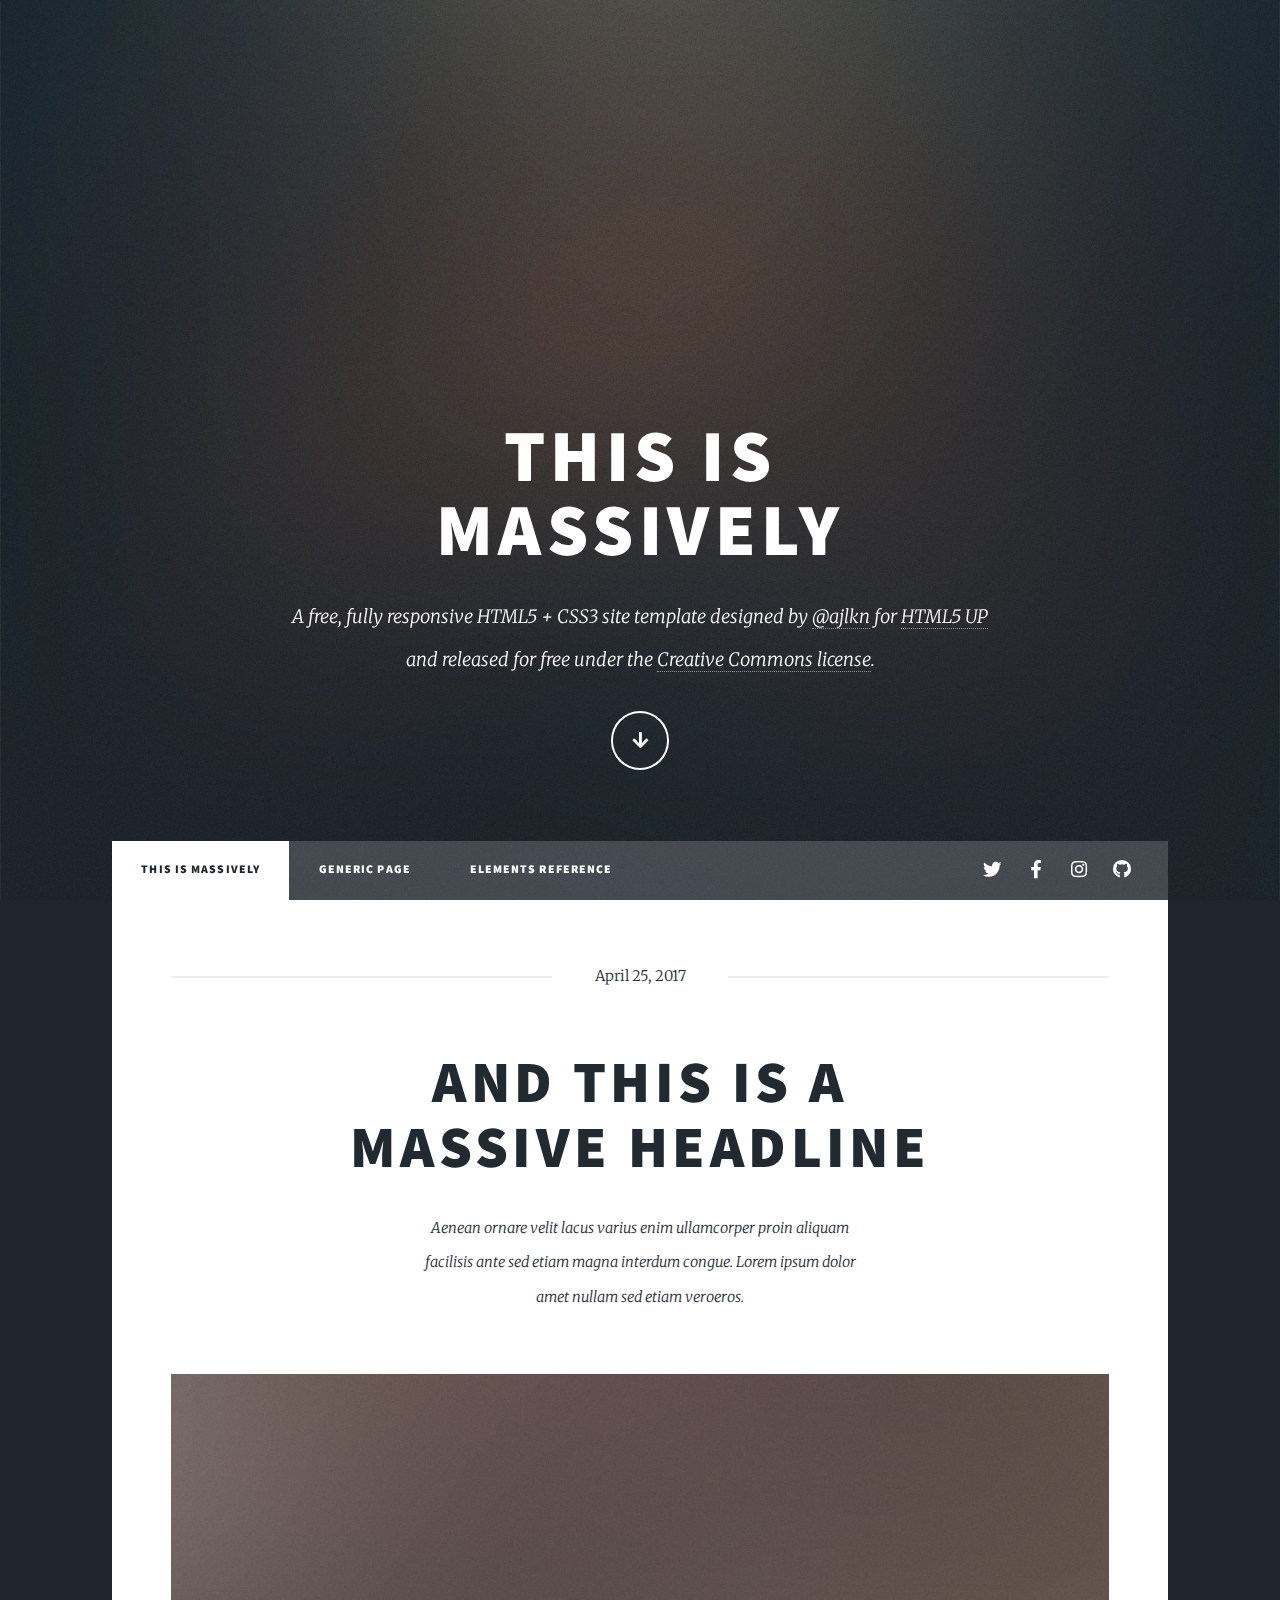
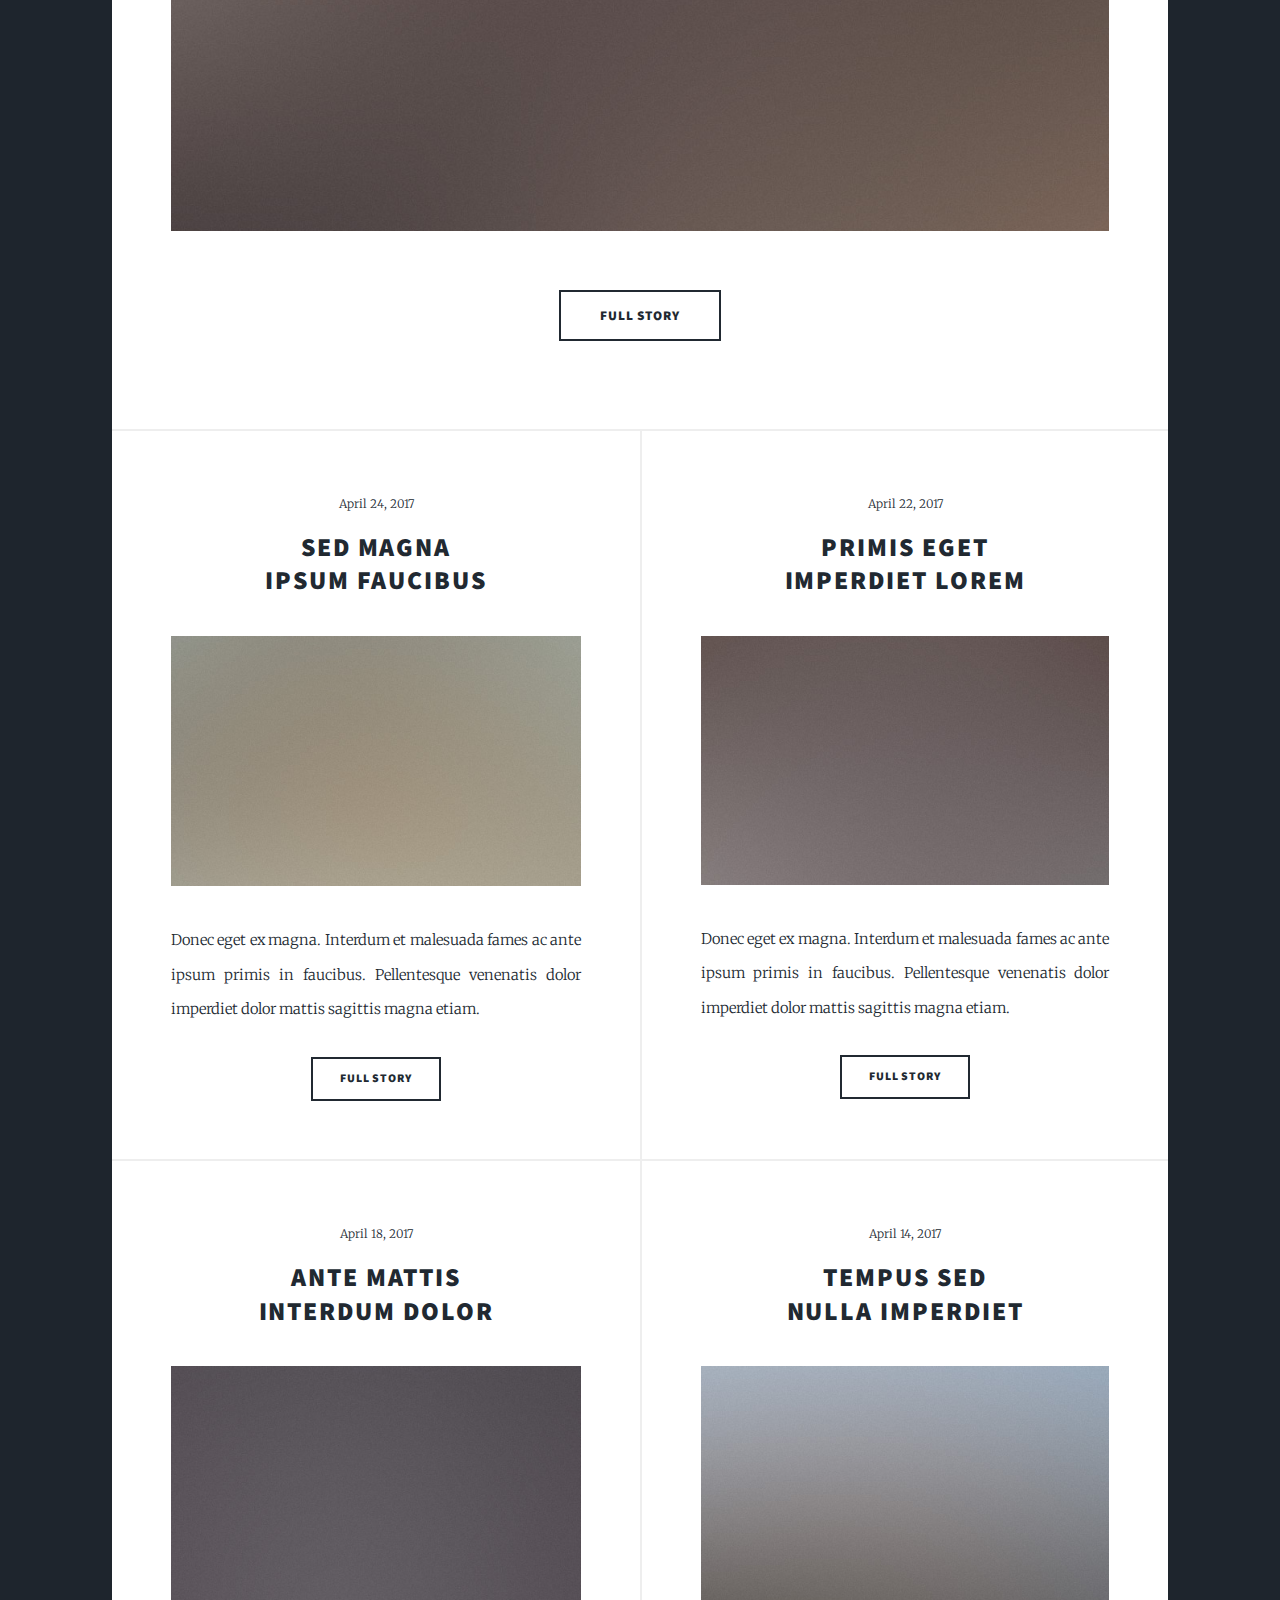
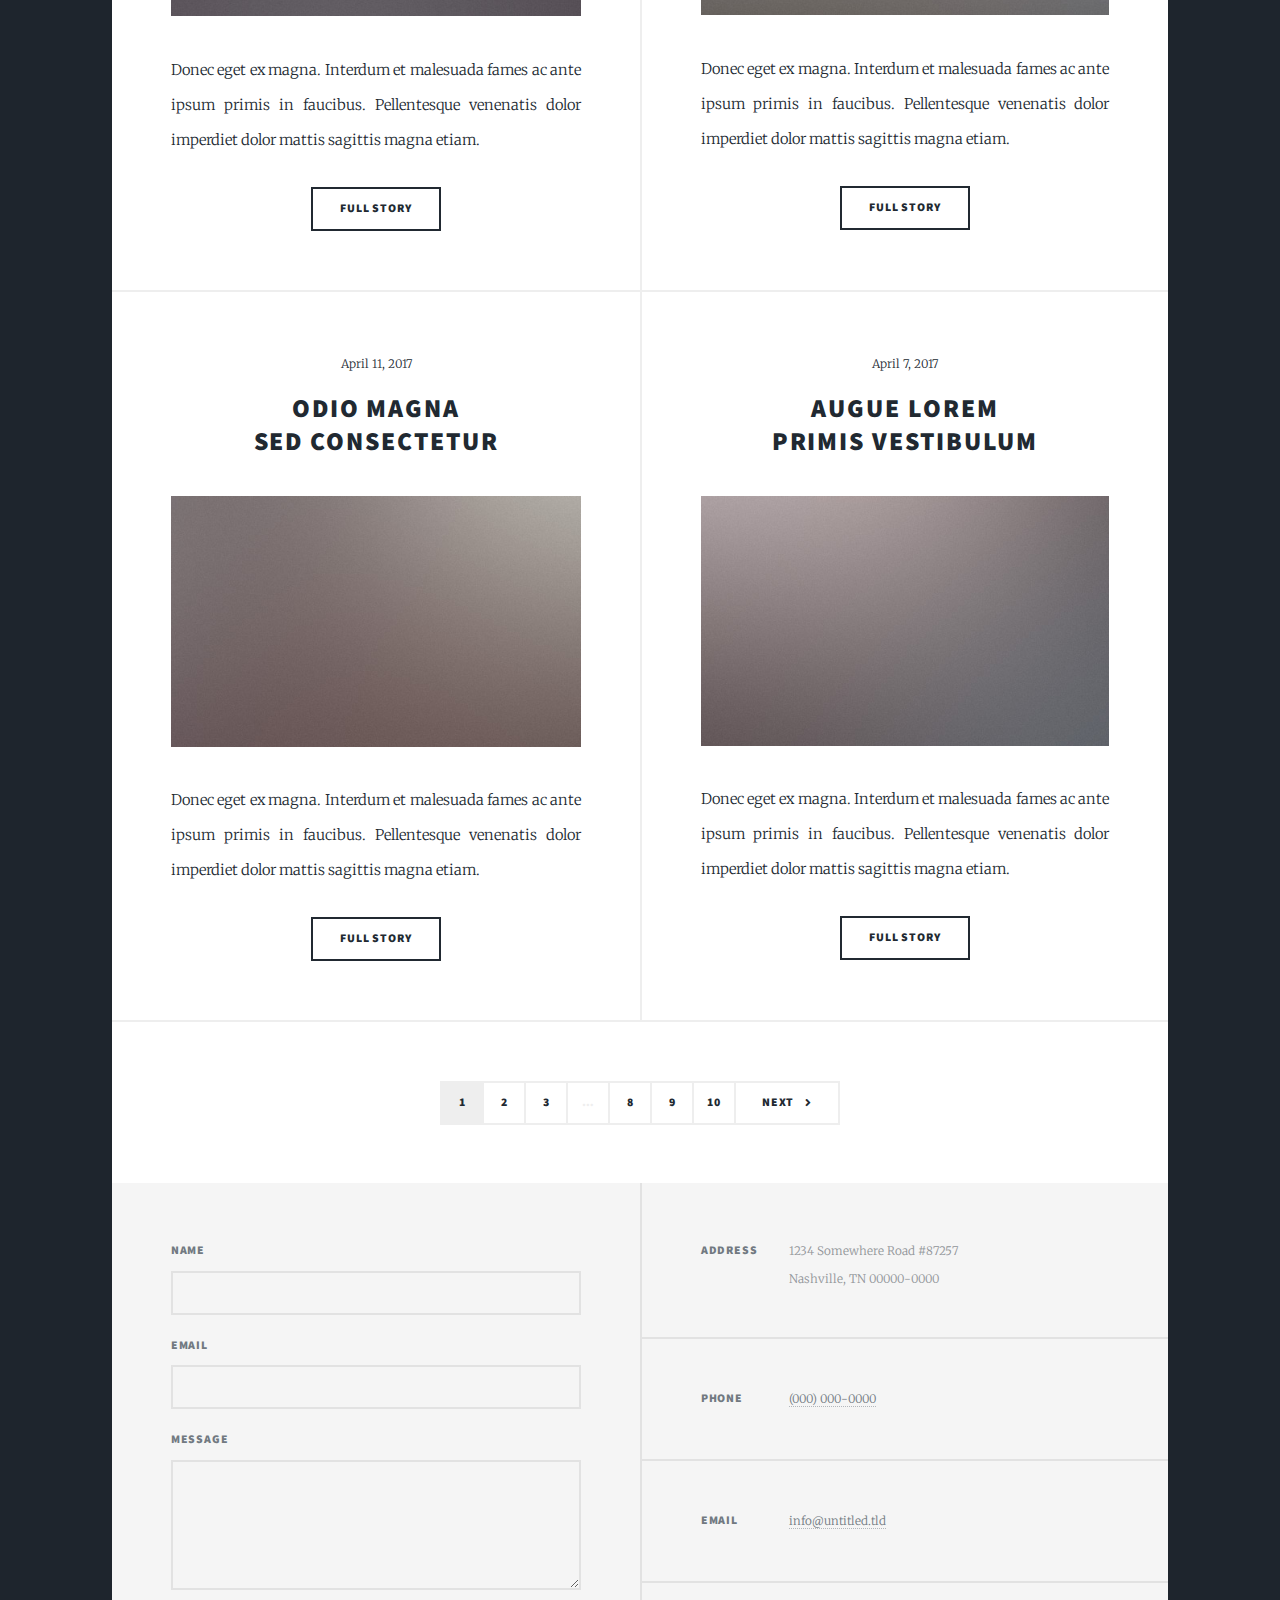
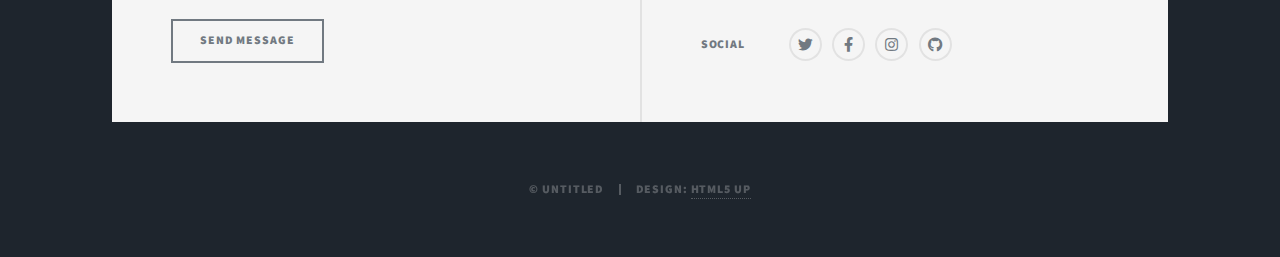
==== index.html @ 70fb5c49 "initial commit real" ====
<!DOCTYPE HTML>
<!--
	Massively by HTML5 UP
	html5up.net | @ajlkn
	Free for personal and commercial use under the CCA 3.0 license (html5up.net/license)
-->
<html>
	<head>
		<title>Massively by HTML5 UP</title>
		<meta charset="utf-8" />
		<meta name="viewport" content="width=device-width, initial-scale=1, user-scalable=no" />
		<link rel="stylesheet" href="assets/css/main.css" />
		<noscript><link rel="stylesheet" href="assets/css/noscript.css" /></noscript>
	</head>
	<body class="is-preload">

		<!-- Wrapper -->
			<div id="wrapper" class="fade-in">

				<!-- Intro -->
					<div id="intro">
						<h1>This is<br />
						Massively</h1>
						<p>A free, fully responsive HTML5 + CSS3 site template designed by <a href="https://twitter.com/ajlkn">@ajlkn</a> for <a href="https://html5up.net">HTML5 UP</a><br />
						and released for free under the <a href="https://html5up.net/license">Creative Commons license</a>.</p>
						<ul class="actions">
							<li><a href="#header" class="button icon solid solo fa-arrow-down scrolly">Continue</a></li>
						</ul>
					</div>

				<!-- Header -->
					<header id="header">
						<a href="index.html" class="logo">Massively</a>
					</header>

				<!-- Nav -->
					<nav id="nav">
						<ul class="links">
							<li class="active"><a href="index.html">This is Massively</a></li>
							<li><a href="generic.html">Generic Page</a></li>
							<li><a href="elements.html">Elements Reference</a></li>
						</ul>
						<ul class="icons">
							<li><a href="#" class="icon brands fa-twitter"><span class="label">Twitter</span></a></li>
							<li><a href="#" class="icon brands fa-facebook-f"><span class="label">Facebook</span></a></li>
							<li><a href="#" class="icon brands fa-instagram"><span class="label">Instagram</span></a></li>
							<li><a href="#" class="icon brands fa-github"><span class="label">GitHub</span></a></li>
						</ul>
					</nav>

				<!-- Main -->
					<div id="main">

						<!-- Featured Post -->
							<article class="post featured">
								<header class="major">
									<span class="date">April 25, 2017</span>
									<h2><a href="#">And this is a<br />
									massive headline</a></h2>
									<p>Aenean ornare velit lacus varius enim ullamcorper proin aliquam<br />
									facilisis ante sed etiam magna interdum congue. Lorem ipsum dolor<br />
									amet nullam sed etiam veroeros.</p>
								</header>
								<a href="#" class="image main"><img src="images/pic01.jpg" alt="" /></a>
								<ul class="actions special">
									<li><a href="#" class="button large">Full Story</a></li>
								</ul>
							</article>

						<!-- Posts -->
							<section class="posts">
								<article>
									<header>
										<span class="date">April 24, 2017</span>
										<h2><a href="#">Sed magna<br />
										ipsum faucibus</a></h2>
									</header>
									<a href="#" class="image fit"><img src="images/pic02.jpg" alt="" /></a>
									<p>Donec eget ex magna. Interdum et malesuada fames ac ante ipsum primis in faucibus. Pellentesque venenatis dolor imperdiet dolor mattis sagittis magna etiam.</p>
									<ul class="actions special">
										<li><a href="#" class="button">Full Story</a></li>
									</ul>
								</article>
								<article>
									<header>
										<span class="date">April 22, 2017</span>
										<h2><a href="#">Primis eget<br />
										imperdiet lorem</a></h2>
									</header>
									<a href="#" class="image fit"><img src="images/pic03.jpg" alt="" /></a>
									<p>Donec eget ex magna. Interdum et malesuada fames ac ante ipsum primis in faucibus. Pellentesque venenatis dolor imperdiet dolor mattis sagittis magna etiam.</p>
									<ul class="actions special">
										<li><a href="#" class="button">Full Story</a></li>
									</ul>
								</article>
								<article>
									<header>
										<span class="date">April 18, 2017</span>
										<h2><a href="#">Ante mattis<br />
										interdum dolor</a></h2>
									</header>
									<a href="#" class="image fit"><img src="images/pic04.jpg" alt="" /></a>
									<p>Donec eget ex magna. Interdum et malesuada fames ac ante ipsum primis in faucibus. Pellentesque venenatis dolor imperdiet dolor mattis sagittis magna etiam.</p>
									<ul class="actions special">
										<li><a href="#" class="button">Full Story</a></li>
									</ul>
								</article>
								<article>
									<header>
										<span class="date">April 14, 2017</span>
										<h2><a href="#">Tempus sed<br />
										nulla imperdiet</a></h2>
									</header>
									<a href="#" class="image fit"><img src="images/pic05.jpg" alt="" /></a>
									<p>Donec eget ex magna. Interdum et malesuada fames ac ante ipsum primis in faucibus. Pellentesque venenatis dolor imperdiet dolor mattis sagittis magna etiam.</p>
									<ul class="actions special">
										<li><a href="#" class="button">Full Story</a></li>
									</ul>
								</article>
								<article>
									<header>
										<span class="date">April 11, 2017</span>
										<h2><a href="#">Odio magna<br />
										sed consectetur</a></h2>
									</header>
									<a href="#" class="image fit"><img src="images/pic06.jpg" alt="" /></a>
									<p>Donec eget ex magna. Interdum et malesuada fames ac ante ipsum primis in faucibus. Pellentesque venenatis dolor imperdiet dolor mattis sagittis magna etiam.</p>
									<ul class="actions special">
										<li><a href="#" class="button">Full Story</a></li>
									</ul>
								</article>
								<article>
									<header>
										<span class="date">April 7, 2017</span>
										<h2><a href="#">Augue lorem<br />
										primis vestibulum</a></h2>
									</header>
									<a href="#" class="image fit"><img src="images/pic07.jpg" alt="" /></a>
									<p>Donec eget ex magna. Interdum et malesuada fames ac ante ipsum primis in faucibus. Pellentesque venenatis dolor imperdiet dolor mattis sagittis magna etiam.</p>
									<ul class="actions special">
										<li><a href="#" class="button">Full Story</a></li>
									</ul>
								</article>
							</section>

						<!-- Footer -->
							<footer>
								<div class="pagination">
									<!--<a href="#" class="previous">Prev</a>-->
									<a href="#" class="page active">1</a>
									<a href="#" class="page">2</a>
									<a href="#" class="page">3</a>
									<span class="extra">&hellip;</span>
									<a href="#" class="page">8</a>
									<a href="#" class="page">9</a>
									<a href="#" class="page">10</a>
									<a href="#" class="next">Next</a>
								</div>
							</footer>

					</div>

				<!-- Footer -->
					<footer id="footer">
						<section>
							<form method="post" action="#">
								<div class="fields">
									<div class="field">
										<label for="name">Name</label>
										<input type="text" name="name" id="name" />
									</div>
									<div class="field">
										<label for="email">Email</label>
										<input type="text" name="email" id="email" />
									</div>
									<div class="field">
										<label for="message">Message</label>
										<textarea name="message" id="message" rows="3"></textarea>
									</div>
								</div>
								<ul class="actions">
									<li><input type="submit" value="Send Message" /></li>
								</ul>
							</form>
						</section>
						<section class="split contact">
							<section class="alt">
								<h3>Address</h3>
								<p>1234 Somewhere Road #87257<br />
								Nashville, TN 00000-0000</p>
							</section>
							<section>
								<h3>Phone</h3>
								<p><a href="#">(000) 000-0000</a></p>
							</section>
							<section>
								<h3>Email</h3>
								<p><a href="#">info@untitled.tld</a></p>
							</section>
							<section>
								<h3>Social</h3>
								<ul class="icons alt">
									<li><a href="#" class="icon brands alt fa-twitter"><span class="label">Twitter</span></a></li>
									<li><a href="#" class="icon brands alt fa-facebook-f"><span class="label">Facebook</span></a></li>
									<li><a href="#" class="icon brands alt fa-instagram"><span class="label">Instagram</span></a></li>
									<li><a href="#" class="icon brands alt fa-github"><span class="label">GitHub</span></a></li>
								</ul>
							</section>
						</section>
					</footer>

				<!-- Copyright -->
					<div id="copyright">
						<ul><li>&copy; Untitled</li><li>Design: <a href="https://html5up.net">HTML5 UP</a></li></ul>
					</div>

			</div>

		<!-- Scripts -->
			<script src="assets/js/jquery.min.js"></script>
			<script src="assets/js/jquery.scrollex.min.js"></script>
			<script src="assets/js/jquery.scrolly.min.js"></script>
			<script src="assets/js/browser.min.js"></script>
			<script src="assets/js/breakpoints.min.js"></script>
			<script src="assets/js/util.js"></script>
			<script src="assets/js/main.js"></script>

	</body>
</html>
---- assets/css/main.css ----
@import url(fontawesome-all.min.css);
@import url("https://fonts.googleapis.com/css?family=Merriweather:300,700,300italic,700italic|Source+Sans+Pro:900");

/*
	Massively by HTML5 UP
	html5up.net | @ajlkn
	Free for personal and commercial use under the CCA 3.0 license (html5up.net/license)
*/

html, body, div, span, applet, object,
iframe, h1, h2, h3, h4, h5, h6, p, blockquote,
pre, a, abbr, acronym, address, big, cite,
code, del, dfn, em, img, ins, kbd, q, s, samp,
small, strike, strong, sub, sup, tt, var, b,
u, i, center, dl, dt, dd, ol, ul, li, fieldset,
form, label, legend, table, caption, tbody,
tfoot, thead, tr, th, td, article, aside,
canvas, details, embed, figure, figcaption,
footer, header, hgroup, menu, nav, output, ruby,
section, summary, time, mark, audio, video {
	margin: 0;
	padding: 0;
	border: 0;
	font-size: 100%;
	font: inherit;
	vertical-align: baseline;}

article, aside, details, figcaption, figure,
footer, header, hgroup, menu, nav, section {
	display: block;}

body {
	line-height: 1;
}

ol, ul {
	list-style: none;
}

blockquote, q {
	quotes: none;
}

	blockquote:before, blockquote:after, q:before, q:after {
		content: '';
		content: none;
	}

table {
	border-collapse: collapse;
	border-spacing: 0;
}

body {
	-webkit-text-size-adjust: none;
}

mark {
	background-color: transparent;
	color: inherit;
}

input::-moz-focus-inner {
	border: 0;
	padding: 0;
}

input, select, textarea {
	-moz-appearance: none;
	-webkit-appearance: none;
	-ms-appearance: none;
	appearance: none;
}

/* Basic */

	@-ms-viewport {
		width: device-width;
	}

	body {
		-ms-overflow-style: scrollbar;
	}

	@media screen and (max-width: 480px) {

		html, body {
			min-width: 320px;
		}

	}

	html {
		box-sizing: border-box;
	}

	*, *:before, *:after {
		box-sizing: inherit;
	}

	body {
		background-color: #1e252d;
	}

		body.is-preload *, body.is-preload *:before, body.is-preload *:after {
			-moz-animation: none !important;
			-webkit-animation: none !important;
			-ms-animation: none !important;
			animation: none !important;
			-moz-transition: none !important;
			-webkit-transition: none !important;
			-ms-transition: none !important;
			transition: none !important;
		}

/* Type */

	html {
		font-size: 16pt;
	}

		@media screen and (max-width: 1680px) {

			html {
				font-size: 12pt;
			}

		}

		@media screen and (max-width: 1280px) {

			html {
				font-size: 11pt;
			}

		}

		@media screen and (max-width: 360px) {

			html {
				font-size: 10pt;
			}

		}

	body {
		color: #212931;
	}

	body, input, select, textarea {
		font-family: "Merriweather", Georgia, serif;
		font-weight: 300;
		font-size: 1rem;
		line-height: 2.375;
	}

	a {
		-moz-transition: color 0.2s ease-in-out, background-color 0.2s ease-in-out, border-color 0.2s ease-in-out, box-shadow 0.2s ease-in-out;
		-webkit-transition: color 0.2s ease-in-out, background-color 0.2s ease-in-out, border-color 0.2s ease-in-out, box-shadow 0.2s ease-in-out;
		-ms-transition: color 0.2s ease-in-out, background-color 0.2s ease-in-out, border-color 0.2s ease-in-out, box-shadow 0.2s ease-in-out;
		transition: color 0.2s ease-in-out, background-color 0.2s ease-in-out, border-color 0.2s ease-in-out, box-shadow 0.2s ease-in-out;
		border-bottom: dotted 1px;
		text-decoration: none;
	}

		a:hover {
			border-bottom-color: transparent;
		}

	strong, b {
		font-weight: 600;
	}

	em, i {
		font-style: italic;
	}

	p {
		text-align: justify;
		margin: 0 0 2rem 0;
	}

	h1, h2, h3, h4, h5, h6 {
		font-family: "Source Sans Pro", Helvetica, sans-serif;
		font-weight: 900;
		line-height: 1.5;
		letter-spacing: 0.075em;
		text-transform: uppercase;
		margin: 0 0 1rem 0;
	}

		h1 a, h2 a, h3 a, h4 a, h5 a, h6 a {
			border-bottom: 0;
			color: inherit;
			text-decoration: none;
		}

	h1 {
		font-size: 4rem;
		line-height: 1.1;
		margin: 0 0 2rem 0;
	}

	h2 {
		font-size: 1.75rem;
		line-height: 1.3;
		margin: 0 0 1.5rem 0;
	}

	h3 {
		font-size: 1.25rem;
		margin: 0 0 1.5rem 0;
	}

	h4 {
		font-size: 1rem;
	}

	h5 {
		font-size: 0.9rem;
	}

	h6 {
		font-size: 0.8rem;
	}

	sub {
		font-size: 0.8rem;
		position: relative;
		top: 0.5rem;
	}

	sup {
		font-size: 0.8rem;
		position: relative;
		top: -0.5rem;
	}

	blockquote {
		border-left: solid 4px;
		font-style: italic;
		margin: 0 0 2rem 0;
		padding: 0.5rem 0 0.5rem 2rem;
	}

	code {
		border: solid 2px;
		font-family: "Courier New", monospace;
		font-size: 0.9rem;
		margin: 0 0.25rem;
		padding: 0.25rem 0.65rem;
	}

	pre {
		-webkit-overflow-scrolling: touch;
		font-family: "Courier New", monospace;
		font-size: 0.9rem;
		margin: 0 0 2rem 0;
	}

		pre code {
			display: block;
			line-height: 1.75;
			padding: 1rem 1.5rem;
			overflow-x: auto;
		}

	hr {
		border: 0;
		border-bottom: solid 2px;
		margin: 3rem 0;
	}

		hr.major {
			margin: 5rem 0;
		}

	.align-left {
		text-align: left;
	}

	.align-center {
		text-align: center;
	}

	.align-right {
		text-align: right;
	}

	input, select, textarea {
		color: #212931;
	}

	a {
		color: #212931;
		border-bottom-color: rgba(33, 41, 49, 0.5);
	}

		a:hover {
			border-bottom-color: transparent;
			color: #18bfef !important;
		}

	strong, b {
		color: #212931;
	}

	h1, h2, h3, h4, h5, h6 {
		color: #212931;
	}

	blockquote {
		border-left-color: #eeeeee;
	}

	code {
		background: rgba(220, 220, 220, 0.25);
		border-color: #eeeeee;
	}

	hr {
		border-bottom-color: #eeeeee;
	}

/* Row */

	.row {
		display: flex;
		flex-wrap: wrap;
		box-sizing: border-box;
		align-items: stretch;
	}

		.row > * {
			box-sizing: border-box;
		}

		.row.gtr-uniform > * > :last-child {
			margin-bottom: 0;
		}

		.row.aln-left {
			justify-content: flex-start;
		}

		.row.aln-center {
			justify-content: center;
		}

		.row.aln-right {
			justify-content: flex-end;
		}

		.row.aln-top {
			align-items: flex-start;
		}

		.row.aln-middle {
			align-items: center;
		}

		.row.aln-bottom {
			align-items: flex-end;
		}

		.row > .imp {
			order: -1;
		}

		.row > .col-1 {
			width: 8.33333%;
		}

		.row > .off-1 {
			margin-left: 8.33333%;
		}

		.row > .col-2 {
			width: 16.66667%;
		}

		.row > .off-2 {
			margin-left: 16.66667%;
		}

		.row > .col-3 {
			width: 25%;
		}

		.row > .off-3 {
			margin-left: 25%;
		}

		.row > .col-4 {
			width: 33.33333%;
		}

		.row > .off-4 {
			margin-left: 33.33333%;
		}

		.row > .col-5 {
			width: 41.66667%;
		}

		.row > .off-5 {
			margin-left: 41.66667%;
		}

		.row > .col-6 {
			width: 50%;
		}

		.row > .off-6 {
			margin-left: 50%;
		}

		.row > .col-7 {
			width: 58.33333%;
		}

		.row > .off-7 {
			margin-left: 58.33333%;
		}

		.row > .col-8 {
			width: 66.66667%;
		}

		.row > .off-8 {
			margin-left: 66.66667%;
		}

		.row > .col-9 {
			width: 75%;
		}

		.row > .off-9 {
			margin-left: 75%;
		}

		.row > .col-10 {
			width: 83.33333%;
		}

		.row > .off-10 {
			margin-left: 83.33333%;
		}

		.row > .col-11 {
			width: 91.66667%;
		}

		.row > .off-11 {
			margin-left: 91.66667%;
		}

		.row > .col-12 {
			width: 100%;
		}

		.row > .off-12 {
			margin-left: 100%;
		}

		.row.gtr-0 {
			margin-top: 0;
			margin-left: 0rem;
		}

			.row.gtr-0 > * {
				padding: 0 0 0 0rem;
			}

			.row.gtr-0.gtr-uniform {
				margin-top: 0rem;
			}

				.row.gtr-0.gtr-uniform > * {
					padding-top: 0rem;
				}

		.row.gtr-25 {
			margin-top: 0;
			margin-left: -0.375rem;
		}

			.row.gtr-25 > * {
				padding: 0 0 0 0.375rem;
			}

			.row.gtr-25.gtr-uniform {
				margin-top: -0.375rem;
			}

				.row.gtr-25.gtr-uniform > * {
					padding-top: 0.375rem;
				}

		.row.gtr-50 {
			margin-top: 0;
			margin-left: -0.75rem;
		}

			.row.gtr-50 > * {
				padding: 0 0 0 0.75rem;
			}

			.row.gtr-50.gtr-uniform {
				margin-top: -0.75rem;
			}

				.row.gtr-50.gtr-uniform > * {
					padding-top: 0.75rem;
				}

		.row {
			margin-top: 0;
			margin-left: -1.5rem;
		}

			.row > * {
				padding: 0 0 0 1.5rem;
			}

			.row.gtr-uniform {
				margin-top: -1.5rem;
			}

				.row.gtr-uniform > * {
					padding-top: 1.5rem;
				}

		.row.gtr-150 {
			margin-top: 0;
			margin-left: -2.25rem;
		}

			.row.gtr-150 > * {
				padding: 0 0 0 2.25rem;
			}

			.row.gtr-150.gtr-uniform {
				margin-top: -2.25rem;
			}

				.row.gtr-150.gtr-uniform > * {
					padding-top: 2.25rem;
				}

		.row.gtr-200 {
			margin-top: 0;
			margin-left: -3rem;
		}

			.row.gtr-200 > * {
				padding: 0 0 0 3rem;
			}

			.row.gtr-200.gtr-uniform {
				margin-top: -3rem;
			}

				.row.gtr-200.gtr-uniform > * {
					padding-top: 3rem;
				}

		@media screen and (max-width: 1680px) {

			.row {
				display: flex;
				flex-wrap: wrap;
				box-sizing: border-box;
				align-items: stretch;
			}

				.row > * {
					box-sizing: border-box;
				}

				.row.gtr-uniform > * > :last-child {
					margin-bottom: 0;
				}

				.row.aln-left {
					justify-content: flex-start;
				}

				.row.aln-center {
					justify-content: center;
				}

				.row.aln-right {
					justify-content: flex-end;
				}

				.row.aln-top {
					align-items: flex-start;
				}

				.row.aln-middle {
					align-items: center;
				}

				.row.aln-bottom {
					align-items: flex-end;
				}

				.row > .imp-xlarge {
					order: -1;
				}

				.row > .col-1-xlarge {
					width: 8.33333%;
				}

				.row > .off-1-xlarge {
					margin-left: 8.33333%;
				}

				.row > .col-2-xlarge {
					width: 16.66667%;
				}

				.row > .off-2-xlarge {
					margin-left: 16.66667%;
				}

				.row > .col-3-xlarge {
					width: 25%;
				}

				.row > .off-3-xlarge {
					margin-left: 25%;
				}

				.row > .col-4-xlarge {
					width: 33.33333%;
				}

				.row > .off-4-xlarge {
					margin-left: 33.33333%;
				}

				.row > .col-5-xlarge {
					width: 41.66667%;
				}

				.row > .off-5-xlarge {
					margin-left: 41.66667%;
				}

				.row > .col-6-xlarge {
					width: 50%;
				}

				.row > .off-6-xlarge {
					margin-left: 50%;
				}

				.row > .col-7-xlarge {
					width: 58.33333%;
				}

				.row > .off-7-xlarge {
					margin-left: 58.33333%;
				}

				.row > .col-8-xlarge {
					width: 66.66667%;
				}

				.row > .off-8-xlarge {
					margin-left: 66.66667%;
				}

				.row > .col-9-xlarge {
					width: 75%;
				}

				.row > .off-9-xlarge {
					margin-left: 75%;
				}

				.row > .col-10-xlarge {
					width: 83.33333%;
				}

				.row > .off-10-xlarge {
					margin-left: 83.33333%;
				}

				.row > .col-11-xlarge {
					width: 91.66667%;
				}

				.row > .off-11-xlarge {
					margin-left: 91.66667%;
				}

				.row > .col-12-xlarge {
					width: 100%;
				}

				.row > .off-12-xlarge {
					margin-left: 100%;
				}

				.row.gtr-0 {
					margin-top: 0;
					margin-left: 0rem;
				}

					.row.gtr-0 > * {
						padding: 0 0 0 0rem;
					}

					.row.gtr-0.gtr-uniform {
						margin-top: 0rem;
					}

						.row.gtr-0.gtr-uniform > * {
							padding-top: 0rem;
						}

				.row.gtr-25 {
					margin-top: 0;
					margin-left: -0.375rem;
				}

					.row.gtr-25 > * {
						padding: 0 0 0 0.375rem;
					}

					.row.gtr-25.gtr-uniform {
						margin-top: -0.375rem;
					}

						.row.gtr-25.gtr-uniform > * {
							padding-top: 0.375rem;
						}

				.row.gtr-50 {
					margin-top: 0;
					margin-left: -0.75rem;
				}

					.row.gtr-50 > * {
						padding: 0 0 0 0.75rem;
					}

					.row.gtr-50.gtr-uniform {
						margin-top: -0.75rem;
					}

						.row.gtr-50.gtr-uniform > * {
							padding-top: 0.75rem;
						}

				.row {
					margin-top: 0;
					margin-left: -1.5rem;
				}

					.row > * {
						padding: 0 0 0 1.5rem;
					}

					.row.gtr-uniform {
						margin-top: -1.5rem;
					}

						.row.gtr-uniform > * {
							padding-top: 1.5rem;
						}

				.row.gtr-150 {
					margin-top: 0;
					margin-left: -2.25rem;
				}

					.row.gtr-150 > * {
						padding: 0 0 0 2.25rem;
					}

					.row.gtr-150.gtr-uniform {
						margin-top: -2.25rem;
					}

						.row.gtr-150.gtr-uniform > * {
							padding-top: 2.25rem;
						}

				.row.gtr-200 {
					margin-top: 0;
					margin-left: -3rem;
				}

					.row.gtr-200 > * {
						padding: 0 0 0 3rem;
					}

					.row.gtr-200.gtr-uniform {
						margin-top: -3rem;
					}

						.row.gtr-200.gtr-uniform > * {
							padding-top: 3rem;
						}

		}

		@media screen and (max-width: 1280px) {

			.row {
				display: flex;
				flex-wrap: wrap;
				box-sizing: border-box;
				align-items: stretch;
			}

				.row > * {
					box-sizing: border-box;
				}

				.row.gtr-uniform > * > :last-child {
					margin-bottom: 0;
				}

				.row.aln-left {
					justify-content: flex-start;
				}

				.row.aln-center {
					justify-content: center;
				}

				.row.aln-right {
					justify-content: flex-end;
				}

				.row.aln-top {
					align-items: flex-start;
				}

				.row.aln-middle {
					align-items: center;
				}

				.row.aln-bottom {
					align-items: flex-end;
				}

				.row > .imp-large {
					order: -1;
				}

				.row > .col-1-large {
					width: 8.33333%;
				}

				.row > .off-1-large {
					margin-left: 8.33333%;
				}

				.row > .col-2-large {
					width: 16.66667%;
				}

				.row > .off-2-large {
					margin-left: 16.66667%;
				}

				.row > .col-3-large {
					width: 25%;
				}

				.row > .off-3-large {
					margin-left: 25%;
				}

				.row > .col-4-large {
					width: 33.33333%;
				}

				.row > .off-4-large {
					margin-left: 33.33333%;
				}

				.row > .col-5-large {
					width: 41.66667%;
				}

				.row > .off-5-large {
					margin-left: 41.66667%;
				}

				.row > .col-6-large {
					width: 50%;
				}

				.row > .off-6-large {
					margin-left: 50%;
				}

				.row > .col-7-large {
					width: 58.33333%;
				}

				.row > .off-7-large {
					margin-left: 58.33333%;
				}

				.row > .col-8-large {
					width: 66.66667%;
				}

				.row > .off-8-large {
					margin-left: 66.66667%;
				}

				.row > .col-9-large {
					width: 75%;
				}

				.row > .off-9-large {
					margin-left: 75%;
				}

				.row > .col-10-large {
					width: 83.33333%;
				}

				.row > .off-10-large {
					margin-left: 83.33333%;
				}

				.row > .col-11-large {
					width: 91.66667%;
				}

				.row > .off-11-large {
					margin-left: 91.66667%;
				}

				.row > .col-12-large {
					width: 100%;
				}

				.row > .off-12-large {
					margin-left: 100%;
				}

				.row.gtr-0 {
					margin-top: 0;
					margin-left: 0rem;
				}

					.row.gtr-0 > * {
						padding: 0 0 0 0rem;
					}

					.row.gtr-0.gtr-uniform {
						margin-top: 0rem;
					}

						.row.gtr-0.gtr-uniform > * {
							padding-top: 0rem;
						}

				.row.gtr-25 {
					margin-top: 0;
					margin-left: -0.375rem;
				}

					.row.gtr-25 > * {
						padding: 0 0 0 0.375rem;
					}

					.row.gtr-25.gtr-uniform {
						margin-top: -0.375rem;
					}

						.row.gtr-25.gtr-uniform > * {
							padding-top: 0.375rem;
						}

				.row.gtr-50 {
					margin-top: 0;
					margin-left: -0.75rem;
				}

					.row.gtr-50 > * {
						padding: 0 0 0 0.75rem;
					}

					.row.gtr-50.gtr-uniform {
						margin-top: -0.75rem;
					}

						.row.gtr-50.gtr-uniform > * {
							padding-top: 0.75rem;
						}

				.row {
					margin-top: 0;
					margin-left: -1.5rem;
				}

					.row > * {
						padding: 0 0 0 1.5rem;
					}

					.row.gtr-uniform {
						margin-top: -1.5rem;
					}

						.row.gtr-uniform > * {
							padding-top: 1.5rem;
						}

				.row.gtr-150 {
					margin-top: 0;
					margin-left: -2.25rem;
				}

					.row.gtr-150 > * {
						padding: 0 0 0 2.25rem;
					}

					.row.gtr-150.gtr-uniform {
						margin-top: -2.25rem;
					}

						.row.gtr-150.gtr-uniform > * {
							padding-top: 2.25rem;
						}

				.row.gtr-200 {
					margin-top: 0;
					margin-left: -3rem;
				}

					.row.gtr-200 > * {
						padding: 0 0 0 3rem;
					}

					.row.gtr-200.gtr-uniform {
						margin-top: -3rem;
					}

						.row.gtr-200.gtr-uniform > * {
							padding-top: 3rem;
						}

		}

		@media screen and (max-width: 980px) {

			.row {
				display: flex;
				flex-wrap: wrap;
				box-sizing: border-box;
				align-items: stretch;
			}

				.row > * {
					box-sizing: border-box;
				}

				.row.gtr-uniform > * > :last-child {
					margin-bottom: 0;
				}

				.row.aln-left {
					justify-content: flex-start;
				}

				.row.aln-center {
					justify-content: center;
				}

				.row.aln-right {
					justify-content: flex-end;
				}

				.row.aln-top {
					align-items: flex-start;
				}

				.row.aln-middle {
					align-items: center;
				}

				.row.aln-bottom {
					align-items: flex-end;
				}

				.row > .imp-medium {
					order: -1;
				}

				.row > .col-1-medium {
					width: 8.33333%;
				}

				.row > .off-1-medium {
					margin-left: 8.33333%;
				}

				.row > .col-2-medium {
					width: 16.66667%;
				}

				.row > .off-2-medium {
					margin-left: 16.66667%;
				}

				.row > .col-3-medium {
					width: 25%;
				}

				.row > .off-3-medium {
					margin-left: 25%;
				}

				.row > .col-4-medium {
					width: 33.33333%;
				}

				.row > .off-4-medium {
					margin-left: 33.33333%;
				}

				.row > .col-5-medium {
					width: 41.66667%;
				}

				.row > .off-5-medium {
					margin-left: 41.66667%;
				}

				.row > .col-6-medium {
					width: 50%;
				}

				.row > .off-6-medium {
					margin-left: 50%;
				}

				.row > .col-7-medium {
					width: 58.33333%;
				}

				.row > .off-7-medium {
					margin-left: 58.33333%;
				}

				.row > .col-8-medium {
					width: 66.66667%;
				}

				.row > .off-8-medium {
					margin-left: 66.66667%;
				}

				.row > .col-9-medium {
					width: 75%;
				}

				.row > .off-9-medium {
					margin-left: 75%;
				}

				.row > .col-10-medium {
					width: 83.33333%;
				}

				.row > .off-10-medium {
					margin-left: 83.33333%;
				}

				.row > .col-11-medium {
					width: 91.66667%;
				}

				.row > .off-11-medium {
					margin-left: 91.66667%;
				}

				.row > .col-12-medium {
					width: 100%;
				}

				.row > .off-12-medium {
					margin-left: 100%;
				}

				.row.gtr-0 {
					margin-top: 0;
					margin-left: 0rem;
				}

					.row.gtr-0 > * {
						padding: 0 0 0 0rem;
					}

					.row.gtr-0.gtr-uniform {
						margin-top: 0rem;
					}

						.row.gtr-0.gtr-uniform > * {
							padding-top: 0rem;
						}

				.row.gtr-25 {
					margin-top: 0;
					margin-left: -0.375rem;
				}

					.row.gtr-25 > * {
						padding: 0 0 0 0.375rem;
					}

					.row.gtr-25.gtr-uniform {
						margin-top: -0.375rem;
					}

						.row.gtr-25.gtr-uniform > * {
							padding-top: 0.375rem;
						}

				.row.gtr-50 {
					margin-top: 0;
					margin-left: -0.75rem;
				}

					.row.gtr-50 > * {
						padding: 0 0 0 0.75rem;
					}

					.row.gtr-50.gtr-uniform {
						margin-top: -0.75rem;
					}

						.row.gtr-50.gtr-uniform > * {
							padding-top: 0.75rem;
						}

				.row {
					margin-top: 0;
					margin-left: -1.5rem;
				}

					.row > * {
						padding: 0 0 0 1.5rem;
					}

					.row.gtr-uniform {
						margin-top: -1.5rem;
					}

						.row.gtr-uniform > * {
							padding-top: 1.5rem;
						}

				.row.gtr-150 {
					margin-top: 0;
					margin-left: -2.25rem;
				}

					.row.gtr-150 > * {
						padding: 0 0 0 2.25rem;
					}

					.row.gtr-150.gtr-uniform {
						margin-top: -2.25rem;
					}

						.row.gtr-150.gtr-uniform > * {
							padding-top: 2.25rem;
						}

				.row.gtr-200 {
					margin-top: 0;
					margin-left: -3rem;
				}

					.row.gtr-200 > * {
						padding: 0 0 0 3rem;
					}

					.row.gtr-200.gtr-uniform {
						margin-top: -3rem;
					}

						.row.gtr-200.gtr-uniform > * {
							padding-top: 3rem;
						}

		}

		@media screen and (max-width: 736px) {

			.row {
				display: flex;
				flex-wrap: wrap;
				box-sizing: border-box;
				align-items: stretch;
			}

				.row > * {
					box-sizing: border-box;
				}

				.row.gtr-uniform > * > :last-child {
					margin-bottom: 0;
				}

				.row.aln-left {
					justify-content: flex-start;
				}

				.row.aln-center {
					justify-content: center;
				}

				.row.aln-right {
					justify-content: flex-end;
				}

				.row.aln-top {
					align-items: flex-start;
				}

				.row.aln-middle {
					align-items: center;
				}

				.row.aln-bottom {
					align-items: flex-end;
				}

				.row > .imp-small {
					order: -1;
				}

				.row > .col-1-small {
					width: 8.33333%;
				}

				.row > .off-1-small {
					margin-left: 8.33333%;
				}

				.row > .col-2-small {
					width: 16.66667%;
				}

				.row > .off-2-small {
					margin-left: 16.66667%;
				}

				.row > .col-3-small {
					width: 25%;
				}

				.row > .off-3-small {
					margin-left: 25%;
				}

				.row > .col-4-small {
					width: 33.33333%;
				}

				.row > .off-4-small {
					margin-left: 33.33333%;
				}

				.row > .col-5-small {
					width: 41.66667%;
				}

				.row > .off-5-small {
					margin-left: 41.66667%;
				}

				.row > .col-6-small {
					width: 50%;
				}

				.row > .off-6-small {
					margin-left: 50%;
				}

				.row > .col-7-small {
					width: 58.33333%;
				}

				.row > .off-7-small {
					margin-left: 58.33333%;
				}

				.row > .col-8-small {
					width: 66.66667%;
				}

				.row > .off-8-small {
					margin-left: 66.66667%;
				}

				.row > .col-9-small {
					width: 75%;
				}

				.row > .off-9-small {
					margin-left: 75%;
				}

				.row > .col-10-small {
					width: 83.33333%;
				}

				.row > .off-10-small {
					margin-left: 83.33333%;
				}

				.row > .col-11-small {
					width: 91.66667%;
				}

				.row > .off-11-small {
					margin-left: 91.66667%;
				}

				.row > .col-12-small {
					width: 100%;
				}

				.row > .off-12-small {
					margin-left: 100%;
				}

				.row.gtr-0 {
					margin-top: 0;
					margin-left: 0rem;
				}

					.row.gtr-0 > * {
						padding: 0 0 0 0rem;
					}

					.row.gtr-0.gtr-uniform {
						margin-top: 0rem;
					}

						.row.gtr-0.gtr-uniform > * {
							padding-top: 0rem;
						}

				.row.gtr-25 {
					margin-top: 0;
					margin-left: -0.375rem;
				}

					.row.gtr-25 > * {
						padding: 0 0 0 0.375rem;
					}

					.row.gtr-25.gtr-uniform {
						margin-top: -0.375rem;
					}

						.row.gtr-25.gtr-uniform > * {
							padding-top: 0.375rem;
						}

				.row.gtr-50 {
					margin-top: 0;
					margin-left: -0.75rem;
				}

					.row.gtr-50 > * {
						padding: 0 0 0 0.75rem;
					}

					.row.gtr-50.gtr-uniform {
						margin-top: -0.75rem;
					}

						.row.gtr-50.gtr-uniform > * {
							padding-top: 0.75rem;
						}

				.row {
					margin-top: 0;
					margin-left: -1.5rem;
				}

					.row > * {
						padding: 0 0 0 1.5rem;
					}

					.row.gtr-uniform {
						margin-top: -1.5rem;
					}

						.row.gtr-uniform > * {
							padding-top: 1.5rem;
						}

				.row.gtr-150 {
					margin-top: 0;
					margin-left: -2.25rem;
				}

					.row.gtr-150 > * {
						padding: 0 0 0 2.25rem;
					}

					.row.gtr-150.gtr-uniform {
						margin-top: -2.25rem;
					}

						.row.gtr-150.gtr-uniform > * {
							padding-top: 2.25rem;
						}

				.row.gtr-200 {
					margin-top: 0;
					margin-left: -3rem;
				}

					.row.gtr-200 > * {
						padding: 0 0 0 3rem;
					}

					.row.gtr-200.gtr-uniform {
						margin-top: -3rem;
					}

						.row.gtr-200.gtr-uniform > * {
							padding-top: 3rem;
						}

		}

		@media screen and (max-width: 480px) {

			.row {
				display: flex;
				flex-wrap: wrap;
				box-sizing: border-box;
				align-items: stretch;
			}

				.row > * {
					box-sizing: border-box;
				}

				.row.gtr-uniform > * > :last-child {
					margin-bottom: 0;
				}

				.row.aln-left {
					justify-content: flex-start;
				}

				.row.aln-center {
					justify-content: center;
				}

				.row.aln-right {
					justify-content: flex-end;
				}

				.row.aln-top {
					align-items: flex-start;
				}

				.row.aln-middle {
					align-items: center;
				}

				.row.aln-bottom {
					align-items: flex-end;
				}

				.row > .imp-xsmall {
					order: -1;
				}

				.row > .col-1-xsmall {
					width: 8.33333%;
				}

				.row > .off-1-xsmall {
					margin-left: 8.33333%;
				}

				.row > .col-2-xsmall {
					width: 16.66667%;
				}

				.row > .off-2-xsmall {
					margin-left: 16.66667%;
				}

				.row > .col-3-xsmall {
					width: 25%;
				}

				.row > .off-3-xsmall {
					margin-left: 25%;
				}

				.row > .col-4-xsmall {
					width: 33.33333%;
				}

				.row > .off-4-xsmall {
					margin-left: 33.33333%;
				}

				.row > .col-5-xsmall {
					width: 41.66667%;
				}

				.row > .off-5-xsmall {
					margin-left: 41.66667%;
				}

				.row > .col-6-xsmall {
					width: 50%;
				}

				.row > .off-6-xsmall {
					margin-left: 50%;
				}

				.row > .col-7-xsmall {
					width: 58.33333%;
				}

				.row > .off-7-xsmall {
					margin-left: 58.33333%;
				}

				.row > .col-8-xsmall {
					width: 66.66667%;
				}

				.row > .off-8-xsmall {
					margin-left: 66.66667%;
				}

				.row > .col-9-xsmall {
					width: 75%;
				}

				.row > .off-9-xsmall {
					margin-left: 75%;
				}

				.row > .col-10-xsmall {
					width: 83.33333%;
				}

				.row > .off-10-xsmall {
					margin-left: 83.33333%;
				}

				.row > .col-11-xsmall {
					width: 91.66667%;
				}

				.row > .off-11-xsmall {
					margin-left: 91.66667%;
				}

				.row > .col-12-xsmall {
					width: 100%;
				}

				.row > .off-12-xsmall {
					margin-left: 100%;
				}

				.row.gtr-0 {
					margin-top: 0;
					margin-left: 0rem;
				}

					.row.gtr-0 > * {
						padding: 0 0 0 0rem;
					}

					.row.gtr-0.gtr-uniform {
						margin-top: 0rem;
					}

						.row.gtr-0.gtr-uniform > * {
							padding-top: 0rem;
						}

				.row.gtr-25 {
					margin-top: 0;
					margin-left: -0.375rem;
				}

					.row.gtr-25 > * {
						padding: 0 0 0 0.375rem;
					}

					.row.gtr-25.gtr-uniform {
						margin-top: -0.375rem;
					}

						.row.gtr-25.gtr-uniform > * {
							padding-top: 0.375rem;
						}

				.row.gtr-50 {
					margin-top: 0;
					margin-left: -0.75rem;
				}

					.row.gtr-50 > * {
						padding: 0 0 0 0.75rem;
					}

					.row.gtr-50.gtr-uniform {
						margin-top: -0.75rem;
					}

						.row.gtr-50.gtr-uniform > * {
							padding-top: 0.75rem;
						}

				.row {
					margin-top: 0;
					margin-left: -1.5rem;
				}

					.row > * {
						padding: 0 0 0 1.5rem;
					}

					.row.gtr-uniform {
						margin-top: -1.5rem;
					}

						.row.gtr-uniform > * {
							padding-top: 1.5rem;
						}

				.row.gtr-150 {
					margin-top: 0;
					margin-left: -2.25rem;
				}

					.row.gtr-150 > * {
						padding: 0 0 0 2.25rem;
					}

					.row.gtr-150.gtr-uniform {
						margin-top: -2.25rem;
					}

						.row.gtr-150.gtr-uniform > * {
							padding-top: 2.25rem;
						}

				.row.gtr-200 {
					margin-top: 0;
					margin-left: -3rem;
				}

					.row.gtr-200 > * {
						padding: 0 0 0 3rem;
					}

					.row.gtr-200.gtr-uniform {
						margin-top: -3rem;
					}

						.row.gtr-200.gtr-uniform > * {
							padding-top: 3rem;
						}

		}

		@media screen and (max-width: 360px) {

			.row {
				display: flex;
				flex-wrap: wrap;
				box-sizing: border-box;
				align-items: stretch;
			}

				.row > * {
					box-sizing: border-box;
				}

				.row.gtr-uniform > * > :last-child {
					margin-bottom: 0;
				}

				.row.aln-left {
					justify-content: flex-start;
				}

				.row.aln-center {
					justify-content: center;
				}

				.row.aln-right {
					justify-content: flex-end;
				}

				.row.aln-top {
					align-items: flex-start;
				}

				.row.aln-middle {
					align-items: center;
				}

				.row.aln-bottom {
					align-items: flex-end;
				}

				.row > .imp-xxsmall {
					order: -1;
				}

				.row > .col-1-xxsmall {
					width: 8.33333%;
				}

				.row > .off-1-xxsmall {
					margin-left: 8.33333%;
				}

				.row > .col-2-xxsmall {
					width: 16.66667%;
				}

				.row > .off-2-xxsmall {
					margin-left: 16.66667%;
				}

				.row > .col-3-xxsmall {
					width: 25%;
				}

				.row > .off-3-xxsmall {
					margin-left: 25%;
				}

				.row > .col-4-xxsmall {
					width: 33.33333%;
				}

				.row > .off-4-xxsmall {
					margin-left: 33.33333%;
				}

				.row > .col-5-xxsmall {
					width: 41.66667%;
				}

				.row > .off-5-xxsmall {
					margin-left: 41.66667%;
				}

				.row > .col-6-xxsmall {
					width: 50%;
				}

				.row > .off-6-xxsmall {
					margin-left: 50%;
				}

				.row > .col-7-xxsmall {
					width: 58.33333%;
				}

				.row > .off-7-xxsmall {
					margin-left: 58.33333%;
				}

				.row > .col-8-xxsmall {
					width: 66.66667%;
				}

				.row > .off-8-xxsmall {
					margin-left: 66.66667%;
				}

				.row > .col-9-xxsmall {
					width: 75%;
				}

				.row > .off-9-xxsmall {
					margin-left: 75%;
				}

				.row > .col-10-xxsmall {
					width: 83.33333%;
				}

				.row > .off-10-xxsmall {
					margin-left: 83.33333%;
				}

				.row > .col-11-xxsmall {
					width: 91.66667%;
				}

				.row > .off-11-xxsmall {
					margin-left: 91.66667%;
				}

				.row > .col-12-xxsmall {
					width: 100%;
				}

				.row > .off-12-xxsmall {
					margin-left: 100%;
				}

				.row.gtr-0 {
					margin-top: 0;
					margin-left: 0rem;
				}

					.row.gtr-0 > * {
						padding: 0 0 0 0rem;
					}

					.row.gtr-0.gtr-uniform {
						margin-top: 0rem;
					}

						.row.gtr-0.gtr-uniform > * {
							padding-top: 0rem;
						}

				.row.gtr-25 {
					margin-top: 0;
					margin-left: -0.375rem;
				}

					.row.gtr-25 > * {
						padding: 0 0 0 0.375rem;
					}

					.row.gtr-25.gtr-uniform {
						margin-top: -0.375rem;
					}

						.row.gtr-25.gtr-uniform > * {
							padding-top: 0.375rem;
						}

				.row.gtr-50 {
					margin-top: 0;
					margin-left: -0.75rem;
				}

					.row.gtr-50 > * {
						padding: 0 0 0 0.75rem;
					}

					.row.gtr-50.gtr-uniform {
						margin-top: -0.75rem;
					}

						.row.gtr-50.gtr-uniform > * {
							padding-top: 0.75rem;
						}

				.row {
					margin-top: 0;
					margin-left: -1.5rem;
				}

					.row > * {
						padding: 0 0 0 1.5rem;
					}

					.row.gtr-uniform {
						margin-top: -1.5rem;
					}

						.row.gtr-uniform > * {
							padding-top: 1.5rem;
						}

				.row.gtr-150 {
					margin-top: 0;
					margin-left: -2.25rem;
				}

					.row.gtr-150 > * {
						padding: 0 0 0 2.25rem;
					}

					.row.gtr-150.gtr-uniform {
						margin-top: -2.25rem;
					}

						.row.gtr-150.gtr-uniform > * {
							padding-top: 2.25rem;
						}

				.row.gtr-200 {
					margin-top: 0;
					margin-left: -3rem;
				}

					.row.gtr-200 > * {
						padding: 0 0 0 3rem;
					}

					.row.gtr-200.gtr-uniform {
						margin-top: -3rem;
					}

						.row.gtr-200.gtr-uniform > * {
							padding-top: 3rem;
						}

		}

/* Box */

	.box {
		border: solid 2px;
		margin-bottom: 2rem;
		padding: 1.5rem;
	}

		.box > :last-child,
		.box > :last-child > :last-child,
		.box > :last-child > :last-child > :last-child {
			margin-bottom: 0;
		}

		.box.alt {
			border: 0;
			border-radius: 0;
			padding: 0;
		}

	.box {
		border-color: #eeeeee;
	}

/* Button */

	input[type="submit"],
	input[type="reset"],
	input[type="button"],
	button,
	.button {
		-moz-appearance: none;
		-webkit-appearance: none;
		-ms-appearance: none;
		appearance: none;
		-moz-transition: background-color 0.2s ease-in-out, box-shadow 0.2s ease-in-out, color 0.2s ease-in-out;
		-webkit-transition: background-color 0.2s ease-in-out, box-shadow 0.2s ease-in-out, color 0.2s ease-in-out;
		-ms-transition: background-color 0.2s ease-in-out, box-shadow 0.2s ease-in-out, color 0.2s ease-in-out;
		transition: background-color 0.2s ease-in-out, box-shadow 0.2s ease-in-out, color 0.2s ease-in-out;
		border: 0;
		border-radius: 0;
		cursor: pointer;
		display: inline-block;
		font-family: "Source Sans Pro", Helvetica, sans-serif;
		font-size: 0.8rem;
		font-weight: 900;
		letter-spacing: 0.075em;
		height: 3rem;
		line-height: 3rem;
		padding: 0 2rem;
		text-align: center;
		text-decoration: none;
		text-transform: uppercase;
		white-space: nowrap;
	}

		input[type="submit"].icon:before,
		input[type="reset"].icon:before,
		input[type="button"].icon:before,
		button.icon:before,
		.button.icon:before {
			margin-right: 0.5rem;
		}

		input[type="submit"].icon.solo,
		input[type="reset"].icon.solo,
		input[type="button"].icon.solo,
		button.icon.solo,
		.button.icon.solo {
			position: relative;
			width: 4rem;
			height: 4rem;
			line-height: 4rem;
			border-radius: 4rem;
			text-indent: 4rem;
			overflow: hidden;
			padding: 0;
			white-space: nowrap;
		}

			input[type="submit"].icon.solo:before,
			input[type="reset"].icon.solo:before,
			input[type="button"].icon.solo:before,
			button.icon.solo:before,
			.button.icon.solo:before {
				position: absolute;
				display: block;
				top: 0;
				left: 0;
				width: inherit;
				height: inherit;
				line-height: inherit;
				font-size: 1.25rem;
				margin-right: 0;
				text-align: center;
				text-indent: 0;
			}

		input[type="submit"].fit,
		input[type="reset"].fit,
		input[type="button"].fit,
		button.fit,
		.button.fit {
			width: 100%;
		}

		input[type="submit"].small,
		input[type="reset"].small,
		input[type="button"].small,
		button.small,
		.button.small {
			font-size: 0.7rem;
			height: 2.5rem;
			line-height: 2.5rem;
			padding: 0 1.5rem;
		}

		input[type="submit"].large,
		input[type="reset"].large,
		input[type="button"].large,
		button.large,
		.button.large {
			font-size: 0.9rem;
			height: 3.5rem;
			line-height: 3.5rem;
			padding: 0 2.75rem;
		}

		@media screen and (max-width: 980px) {

			input[type="submit"],
			input[type="reset"],
			input[type="button"],
			button,
			.button {
				font-size: 0.9rem;
				height: 3.25rem;
				line-height: 3.25rem;
			}

				input[type="submit"].large,
				input[type="reset"].large,
				input[type="button"].large,
				button.large,
				.button.large {
					font-size: 1rem;
					height: 3.75rem;
					line-height: 3.75rem;
				}

		}

		input[type="submit"].disabled, input[type="submit"]:disabled,
		input[type="reset"].disabled,
		input[type="reset"]:disabled,
		input[type="button"].disabled,
		input[type="button"]:disabled,
		button.disabled,
		button:disabled,
		.button.disabled,
		.button:disabled {
			pointer-events: none;
			opacity: 0.25;
		}

	input[type="submit"],
	input[type="reset"],
	input[type="button"],
	button,
	.button {
		background-color: transparent;
		box-shadow: inset 0 0 0 2px #212931;
		color: #212931 !important;
	}

		input[type="submit"]:hover,
		input[type="reset"]:hover,
		input[type="button"]:hover,
		button:hover,
		.button:hover {
			box-shadow: inset 0 0 0 2px #18bfef;
			color: #18bfef !important;
		}

		input[type="submit"].primary,
		input[type="reset"].primary,
		input[type="button"].primary,
		button.primary,
		.button.primary {
			background-color: #212931;
			box-shadow: none;
			color: #ffffff !important;
		}

			input[type="submit"].primary:hover,
			input[type="reset"].primary:hover,
			input[type="button"].primary:hover,
			button.primary:hover,
			.button.primary:hover {
				background-color: #18bfef;
			}

/* Form */

	form {
		margin: 0 0 2rem 0;
	}

		form > :last-child {
			margin-bottom: 0;
		}

		form > .fields {
			display: -moz-flex;
			display: -webkit-flex;
			display: -ms-flex;
			display: flex;
			-moz-flex-wrap: wrap;
			-webkit-flex-wrap: wrap;
			-ms-flex-wrap: wrap;
			flex-wrap: wrap;
			width: calc(100% + 3rem);
			margin: -1.5rem 0 2rem -1.5rem;
		}

			form > .fields > .field {
				-moz-flex-grow: 0;
				-webkit-flex-grow: 0;
				-ms-flex-grow: 0;
				flex-grow: 0;
				-moz-flex-shrink: 0;
				-webkit-flex-shrink: 0;
				-ms-flex-shrink: 0;
				flex-shrink: 0;
				padding: 1.5rem 0 0 1.5rem;
				width: calc(100% - 1.5rem);
			}

				form > .fields > .field.half {
					width: calc(50% - 0.75rem);
				}

				form > .fields > .field.third {
					width: calc(100%/3 - 0.5rem);
				}

				form > .fields > .field.quarter {
					width: calc(25% - 0.375rem);
				}

		@media screen and (max-width: 480px) {

			form > .fields {
				width: calc(100% + 3rem);
				margin: -1.5rem 0 2rem -1.5rem;
			}

				form > .fields > .field {
					padding: 1.5rem 0 0 1.5rem;
					width: calc(100% - 1.5rem);
				}

					form > .fields > .field.half {
						width: calc(100% - 1.5rem);
					}

					form > .fields > .field.third {
						width: calc(100% - 1.5rem);
					}

					form > .fields > .field.quarter {
						width: calc(100% - 1.5rem);
					}

		}

	label {
		display: block;
		font-family: "Source Sans Pro", Helvetica, sans-serif;
		font-weight: 900;
		line-height: 1.5;
		letter-spacing: 0.075em;
		font-size: 0.8rem;
		text-transform: uppercase;
		margin: 0 0 0.75rem 0;
	}

		@media screen and (max-width: 980px) {

			label {
				font-size: 0.9rem;
			}

		}

	input[type="text"],
	input[type="password"],
	input[type="email"],
	select,
	textarea {
		-moz-appearance: none;
		-webkit-appearance: none;
		-ms-appearance: none;
		appearance: none;
		background: transparent;
		border-radius: 0;
		border: solid 2px;
		color: inherit;
		display: block;
		outline: 0;
		padding: 0 1rem;
		text-decoration: none;
		width: 100%;
	}

		input[type="text"]:invalid,
		input[type="password"]:invalid,
		input[type="email"]:invalid,
		select:invalid,
		textarea:invalid {
			box-shadow: none;
		}

	select {
		background-size: 1.25rem;
		background-repeat: no-repeat;
		background-position: calc(100% - 1rem) center;
		height: 3rem;
		padding-right: 3rem;
		text-overflow: ellipsis;
	}

		select:focus::-ms-value {
			background-color: transparent;
		}

		select::-ms-expand {
			display: none;
		}

	input[type="text"],
	input[type="password"],
	input[type="email"],
	select {
		height: 3rem;
	}

	textarea {
		padding: 0.75rem 1rem;
	}

	input[type="checkbox"],
	input[type="radio"] {
		-moz-appearance: none;
		-webkit-appearance: none;
		-ms-appearance: none;
		appearance: none;
		display: block;
		float: left;
		margin-right: -2rem;
		opacity: 0;
		width: 1rem;
		z-index: -1;
	}

		input[type="checkbox"] + label,
		input[type="radio"] + label {
			text-decoration: none;
			cursor: pointer;
			display: inline-block;
			font-size: 1rem;
			letter-spacing: 0;
			font-family: "Merriweather", Georgia, serif;
			text-transform: none;
			font-weight: 300;
			padding-left: 2.8rem;
			padding-right: 1rem;
			position: relative;
		}

			input[type="checkbox"] + label:before,
			input[type="radio"] + label:before {
				-moz-osx-font-smoothing: grayscale;
				-webkit-font-smoothing: antialiased;
				display: inline-block;
				font-style: normal;
				font-variant: normal;
				text-rendering: auto;
				line-height: 1;
				text-transform: none !important;
				font-family: 'Font Awesome 5 Free';
				font-weight: 900;
			}

			input[type="checkbox"] + label:before,
			input[type="radio"] + label:before {
				border-radius: 0;
				border: solid 2px;
				content: '';
				display: inline-block;
				font-size: 0.8rem;
				height: 1.8rem;
				left: 0;
				line-height: 1.65rem;
				position: absolute;
				text-align: center;
				top: -0.125rem;
				width: 1.8rem;
			}

		input[type="checkbox"]:checked + label:before,
		input[type="radio"]:checked + label:before {
			content: '\f00c';
		}

	input[type="checkbox"] + label:before {
		border-radius: 0;
	}

	input[type="radio"] + label:before {
		border-radius: 100%;
	}

	::-webkit-input-placeholder {
		opacity: 1.0;
	}

	:-moz-placeholder {
		opacity: 1.0;
	}

	::-moz-placeholder {
		opacity: 1.0;
	}

	:-ms-input-placeholder {
		opacity: 1.0;
	}

	label {
		color: #212931;
	}

	input[type="text"],
	input[type="password"],
	input[type="email"],
	select,
	textarea {
		border-color: #eeeeee;
	}

		input[type="text"]:focus,
		input[type="password"]:focus,
		input[type="email"]:focus,
		select:focus,
		textarea:focus {
			border-color: #18bfef;
		}

	select {
		background-image: url("data:image/svg+xml;charset=utf8,%3Csvg xmlns='http://www.w3.org/2000/svg' width='40' height='40' preserveAspectRatio='none' viewBox='0 0 40 40'%3E%3Cpath d='M9.4,12.3l10.4,10.4l10.4-10.4c0.2-0.2,0.5-0.4,0.9-0.4c0.3,0,0.6,0.1,0.9,0.4l3.3,3.3c0.2,0.2,0.4,0.5,0.4,0.9 c0,0.4-0.1,0.6-0.4,0.9L20.7,31.9c-0.2,0.2-0.5,0.4-0.9,0.4c-0.3,0-0.6-0.1-0.9-0.4L4.3,17.3c-0.2-0.2-0.4-0.5-0.4-0.9 c0-0.4,0.1-0.6,0.4-0.9l3.3-3.3c0.2-0.2,0.5-0.4,0.9-0.4S9.1,12.1,9.4,12.3z' fill='%23eeeeee' /%3E%3C/svg%3E");
	}

		select option {
			background-color: #ffffff;
			color: #212931;
		}

	.select-wrapper:before {
		color: #eeeeee;
	}

	input[type="checkbox"] + label,
	input[type="radio"] + label {
		color: #212931;
	}

		input[type="checkbox"] + label:before,
		input[type="radio"] + label:before {
			border-color: #eeeeee;
		}

	input[type="checkbox"]:checked + label:before,
	input[type="radio"]:checked + label:before {
		background-color: #212931;
		border-color: #212931;
		color: #ffffff;
	}

	input[type="checkbox"]:focus + label:before,
	input[type="radio"]:focus + label:before {
		border-color: #18bfef;
	}

	::-webkit-input-placeholder {
		color: #909498 !important;
	}

	:-moz-placeholder {
		color: #909498 !important;
	}

	::-moz-placeholder {
		color: #909498 !important;
	}

	:-ms-input-placeholder {
		color: #909498 !important;
	}

	.formerize-placeholder {
		color: #909498 !important;
	}

/* Icon */

	.icon {
		text-decoration: none;
		border-bottom: none;
		position: relative;
	}

		.icon:before {
			-moz-osx-font-smoothing: grayscale;
			-webkit-font-smoothing: antialiased;
			display: inline-block;
			font-style: normal;
			font-variant: normal;
			text-rendering: auto;
			line-height: 1;
			text-transform: none !important;
			font-family: 'Font Awesome 5 Free';
			font-weight: 400;
		}

		.icon > .label {
			display: none;
		}

		.icon:before {
			line-height: inherit;
		}

		.icon.solid:before {
			font-weight: 900;
		}

		.icon.brands:before {
			font-family: 'Font Awesome 5 Brands';
		}

/* Image */

	.image {
		border: 0;
		display: inline-block;
		position: relative;
	}

		.image img {
			display: block;
		}

		.image.left, .image.right {
			max-width: 40%;
		}

			.image.left img, .image.right img {
				width: 100%;
			}

		.image.left {
			float: left;
			margin: 0 2rem 2rem 0;
			top: 0.75rem;
		}

		.image.right {
			float: right;
			margin: 0 0 2rem 2rem;
			top: 0.75rem;
		}

		.image.fit {
			display: block;
			margin: 2.5rem 0;
			width: 100%;
		}

			.image.fit:first-child {
				margin-top: 0;
			}

			.image.fit img {
				width: 100%;
			}

		.image.main {
			display: block;
			margin: 4rem 0;
			width: 100%;
		}

			.image.main:first-child {
				margin-top: 0;
			}

			.image.main img {
				width: 100%;
			}

		@media screen and (max-width: 736px) {

			.image.fit {
				margin: 2rem 0;
			}

			.image.main {
				margin: 2rem 0;
			}

		}

	a.image {
		overflow: hidden;
	}

		a.image img {
			-moz-transition: -moz-transform 0.2s ease-out;
			-webkit-transition: -webkit-transform 0.2s ease-out;
			-ms-transition: -ms-transform 0.2s ease-out;
			transition: transform 0.2s ease-out;
		}

		a.image:hover img {
			-moz-transform: scale(1.05);
			-webkit-transform: scale(1.05);
			-ms-transform: scale(1.05);
			transform: scale(1.05);
		}

/* Actions */

	ul.actions {
		display: -moz-flex;
		display: -webkit-flex;
		display: -ms-flex;
		display: flex;
		cursor: default;
		list-style: none;
		margin-left: -1rem;
		padding-left: 0;
	}

		ul.actions li {
			padding: 0 0 0 1rem;
			vertical-align: middle;
		}

		ul.actions.special {
			-moz-justify-content: center;
			-webkit-justify-content: center;
			-ms-justify-content: center;
			justify-content: center;
			width: 100%;
			margin-left: 0;
		}

			ul.actions.special li:first-child {
				padding-left: 0;
			}

		ul.actions.stacked {
			-moz-flex-direction: column;
			-webkit-flex-direction: column;
			-ms-flex-direction: column;
			flex-direction: column;
			margin-left: 0;
		}

			ul.actions.stacked li {
				padding: 1.3rem 0 0 0;
			}

				ul.actions.stacked li:first-child {
					padding-top: 0;
				}

		ul.actions.fit {
			width: calc(100% + 1rem);
		}

			ul.actions.fit li {
				-moz-flex-grow: 1;
				-webkit-flex-grow: 1;
				-ms-flex-grow: 1;
				flex-grow: 1;
				-moz-flex-shrink: 1;
				-webkit-flex-shrink: 1;
				-ms-flex-shrink: 1;
				flex-shrink: 1;
				width: 100%;
			}

				ul.actions.fit li > * {
					width: 100%;
				}

			ul.actions.fit.stacked {
				width: 100%;
			}

		@media screen and (max-width: 480px) {

			ul.actions:not(.fixed) {
				-moz-flex-direction: column;
				-webkit-flex-direction: column;
				-ms-flex-direction: column;
				flex-direction: column;
				margin-left: 0;
				width: 100% !important;
			}

				ul.actions:not(.fixed) li {
					-moz-flex-grow: 1;
					-webkit-flex-grow: 1;
					-ms-flex-grow: 1;
					flex-grow: 1;
					-moz-flex-shrink: 1;
					-webkit-flex-shrink: 1;
					-ms-flex-shrink: 1;
					flex-shrink: 1;
					padding: 1rem 0 0 0;
					text-align: center;
					width: 100%;
				}

					ul.actions:not(.fixed) li > * {
						width: 100%;
					}

					ul.actions:not(.fixed) li:first-child {
						padding-top: 0;
					}

					ul.actions:not(.fixed) li input[type="submit"],
					ul.actions:not(.fixed) li input[type="reset"],
					ul.actions:not(.fixed) li input[type="button"],
					ul.actions:not(.fixed) li button,
					ul.actions:not(.fixed) li .button {
						width: 100%;
					}

						ul.actions:not(.fixed) li input[type="submit"].icon:before,
						ul.actions:not(.fixed) li input[type="reset"].icon:before,
						ul.actions:not(.fixed) li input[type="button"].icon:before,
						ul.actions:not(.fixed) li button.icon:before,
						ul.actions:not(.fixed) li .button.icon:before {
							margin-left: -0.5rem;
						}

		}

/* Icons */

	ul.icons {
		cursor: default;
		list-style: none;
		padding-left: 0;
	}

		ul.icons li {
			display: inline-block;
			padding: 0 0.5rem 0 0;
			vertical-align: middle;
		}

			ul.icons li:last-child {
				padding-right: 0;
			}

			ul.icons li .icon:before {
				width: 2.25rem;
				height: 2.25rem;
				line-height: 2.25rem;
				display: inline-block;
				text-align: center;
				border-radius: 100%;
				font-size: 1.25rem;
			}

		ul.icons.alt li .icon:before {
			-moz-transition: color 0.2s ease-in-out, background-color 0.2s ease-in-out, border-color 0.2s ease-in-out, box-shadow 0.2s ease-in-out;
			-webkit-transition: color 0.2s ease-in-out, background-color 0.2s ease-in-out, border-color 0.2s ease-in-out, box-shadow 0.2s ease-in-out;
			-ms-transition: color 0.2s ease-in-out, background-color 0.2s ease-in-out, border-color 0.2s ease-in-out, box-shadow 0.2s ease-in-out;
			transition: color 0.2s ease-in-out, background-color 0.2s ease-in-out, border-color 0.2s ease-in-out, box-shadow 0.2s ease-in-out;
			font-size: 1rem;
		}

/* List */

	ol {
		list-style: decimal;
		margin: 0 0 2rem 0;
		padding-left: 1.25rem;
	}

		ol li {
			padding-left: 0.25rem;
		}

	ul {
		list-style: disc;
		margin: 0 0 2rem 0;
		padding-left: 1rem;
	}

		ul li {
			padding-left: 0.5rem;
		}

		ul.divided {
			list-style: none;
			padding-left: 0;
		}

			ul.divided li {
				border-top: solid 1px;
				padding: 0.5rem 0;
			}

				ul.divided li:first-child {
					border-top: 0;
					padding-top: 0;
				}

	dl {
		margin: 0 0 2rem 0;
	}

		dl dt {
			display: block;
			font-weight: 600;
			margin: 0 0 1rem 0;
		}

		dl dd {
			margin-left: 2rem;
		}

	ul.divided li {
		border-top-color: #eeeeee;
	}

	ul.icons li a.icon:hover:before {
		color: #18bfef;
	}

	ul.icons.alt li .icon:before {
		box-shadow: inset 0 0 0 2px #eeeeee;
	}

	ul.icons.alt li a.icon:hover:before {
		box-shadow: inset 0 0 0 2px #18bfef;
	}

/* Section/Article */

	section.special, article.special {
		text-align: center;
	}

	header {
		cursor: default;
	}

		header > .date {
			display: block;
			font-size: 0.8rem;
			height: 1;
			margin: 0 0 1rem 0;
			position: relative;
		}

		header > p {
			font-style: italic;
		}

		header > h1 + p {
			font-size: 1.1rem;
			margin-top: -0.5rem;
			line-height: 2;
		}

		header > h2 + p {
			font-size: 1rem;
			margin-top: -0.75rem;
		}

		header > h3 + p {
			font-size: 0.9rem;
			margin-top: -0.75rem;
		}

		header > h4 + p {
			font-size: 0.8rem;
			margin-top: -0.75rem;
		}

		header.major {
			margin: 0 0 4rem 0;
			text-align: center;
		}

			header.major > :last-child {
				margin-bottom: 0;
			}

			header.major > p {
				margin-top: 0;
				text-align: center;
			}

			header.major > .date {
				font-size: 1rem;
				margin: 0 0 4rem 0;
			}

				header.major > .date:before, header.major > .date:after {
					content: '';
					display: block;
					position: absolute;
					top: 50%;
					width: calc(50% - 6rem);
					border-top: solid 2px;
				}

				header.major > .date:before {
					left: 0;
				}

				header.major > .date:after {
					right: 0;
				}

		@media screen and (max-width: 980px) {

			header br {
				display: none;
			}

		}

		@media screen and (max-width: 736px) {

			header.major {
				margin: 0 0 2rem 0;
			}

		}

	header.major .date:before, header.major .date:after {
		border-top-color: #eeeeee;
	}

/* Table */

	.table-wrapper {
		-webkit-overflow-scrolling: touch;
		overflow-x: auto;
	}

	table {
		margin: 0 0 2rem 0;
		width: 100%;
	}

		table tbody tr {
			border: solid 1px;
			border-left: 0;
			border-right: 0;
		}

		table td {
			padding: 0.75rem 0.75rem;
		}

		table th {
			font-family: "Source Sans Pro", Helvetica, sans-serif;
			font-size: 0.8rem;
			font-weight: 900;
			letter-spacing: 0.075em;
			line-height: 1.5;
			padding: 0 0.75rem 0.75rem 0.75rem;
			text-align: left;
			text-transform: uppercase;
		}

			@media screen and (max-width: 980px) {

				table th {
					font-size: 0.9rem;
				}

			}

		table thead {
			border-bottom: solid 2px;
		}

		table tfoot {
			border-top: solid 2px;
		}

		table.alt {
			border-collapse: separate;
		}

			table.alt tbody tr td {
				border: solid 1px;
				border-left-width: 0;
				border-top-width: 0;
			}

				table.alt tbody tr td:first-child {
					border-left-width: 1px;
				}

			table.alt tbody tr:first-child td {
				border-top-width: 1px;
			}

			table.alt thead {
				border-bottom: 0;
			}

			table.alt tfoot {
				border-top: 0;
			}

	table tbody tr {
		border-color: #eeeeee;
	}

		table tbody tr:nth-child(2n + 1) {
			background-color: rgba(220, 220, 220, 0.25);
		}

	table th {
		color: #212931;
	}

	table thead {
		border-bottom-color: #eeeeee;
	}

	table tfoot {
		border-top-color: #eeeeee;
	}

	table.alt tbody tr td {
		border-color: #eeeeee;
	}

/* Pagination */

	.pagination {
		display: -moz-inline-flex;
		display: -webkit-inline-flex;
		display: -ms-inline-flex;
		display: inline-flex;
		-moz-user-select: none;
		-webkit-user-select: none;
		-ms-user-select: none;
		user-select: none;
		cursor: default;
		list-style: none;
		margin: 0 0 2rem 2px;
		padding: 0;
	}

		.pagination a, .pagination span {
			-moz-transition: background-color 0.2s ease-in-out, border-color 0.2s ease-in-out, box-shadow 0.2s ease-in-out, color 0.2s ease-in-out;
			-webkit-transition: background-color 0.2s ease-in-out, border-color 0.2s ease-in-out, box-shadow 0.2s ease-in-out, color 0.2s ease-in-out;
			-ms-transition: background-color 0.2s ease-in-out, border-color 0.2s ease-in-out, box-shadow 0.2s ease-in-out, color 0.2s ease-in-out;
			transition: background-color 0.2s ease-in-out, border-color 0.2s ease-in-out, box-shadow 0.2s ease-in-out, color 0.2s ease-in-out;
			border: solid 2px;
			display: inline-block;
			font-family: "Source Sans Pro", Helvetica, sans-serif;
			font-size: 0.8rem;
			font-weight: 900;
			height: 3rem;
			letter-spacing: 0.075em;
			line-height: calc(3rem - 4px);
			margin-left: -2px;
			min-width: 3rem;
			position: relative;
			text-align: center;
			text-decoration: none;
			text-transform: uppercase;
		}

		.pagination .next, .pagination .previous {
			text-decoration: none;
			padding: 0 1.75rem;
		}

			.pagination .next:before, .pagination .previous:before {
				-moz-osx-font-smoothing: grayscale;
				-webkit-font-smoothing: antialiased;
				display: inline-block;
				font-style: normal;
				font-variant: normal;
				text-rendering: auto;
				line-height: 1;
				text-transform: none !important;
				font-family: 'Font Awesome 5 Free';
				font-weight: 900;
			}

			.pagination .next:before, .pagination .previous:before {
				display: inline-block;
				color: inherit !important;
				line-height: inherit;
			}

		.pagination .previous:before {
			content: '\f104';
			margin-right: 0.9375em;
		}

		.pagination .next:before {
			content: '\f105';
			float: right;
			margin-left: 0.9375em;
		}

		@media screen and (max-width: 980px) {

			.pagination a, .pagination span {
				font-size: 0.9rem;
			}

		}

		@media screen and (max-width: 480px) {

			.pagination .page, .pagination .extra {
				display: none;
			}

		}

	.pagination a, .pagination span {
		border-color: #eeeeee;
	}

	.pagination a {
		color: #212931 !important;
	}

		.pagination a:hover {
			color: #18bfef !important;
			border-color: #18bfef;
			z-index: 1;
		}

			.pagination a:hover + a,
			.pagination a:hover + span {
				border-left-color: #18bfef;
			}

		.pagination a.active {
			background-color: #eeeeee;
		}

	.pagination span {
		color: #eeeeee;
	}

/* Wrapper */

	#wrapper {
		-moz-transition: opacity 0.5s ease;
		-webkit-transition: opacity 0.5s ease;
		-ms-transition: opacity 0.5s ease;
		transition: opacity 0.5s ease;
		position: relative;
		z-index: 1;
		overflow: hidden;
	}

		#wrapper > .bg {
			position: absolute;
			top: 0;
			left: 0;
			width: 100%;
			height: 100%;
			background-color: #212931;
			background-image: url("../../images/overlay.png"), linear-gradient(0deg, rgba(0, 0, 0, 0.1), rgba(0, 0, 0, 0.1)), url("../../images/bg.jpg");
			background-size: auto,								auto,														100% auto;
			background-position: center,								center,														top center;
			background-repeat: repeat,								no-repeat,													no-repeat;
			background-attachment: scroll,								scroll,														scroll;
			z-index: -1;
		}

			#wrapper > .bg.fixed {
				position: fixed;
				width: 100vw;
				height: 100vh;
			}

		#wrapper.fade-in:before {
			pointer-events: none;
			-moz-transition: opacity 1s ease-in-out;
			-webkit-transition: opacity 1s ease-in-out;
			-ms-transition: opacity 1s ease-in-out;
			transition: opacity 1s ease-in-out;
			-moz-transition-delay: 0.75s;
			-webkit-transition-delay: 0.75s;
			-ms-transition-delay: 0.75s;
			transition-delay: 0.75s;
			background: #1e252d;
			content: '';
			display: block;
			height: 100%;
			left: 0;
			opacity: 0;
			position: fixed;
			top: 0;
			width: 100%;
		}

		body.is-preload #wrapper.fade-in:before {
			opacity: 1;
		}

		@media screen and (orientation: portrait) {

			#wrapper > .bg {
				background-size: auto,								auto,														auto 175%;
			}

		}

/* Intro */

	#intro {
		color: #ffffff;
		padding: 8rem 4rem 6rem 4rem ;
		-moz-align-items: center;
		-webkit-align-items: center;
		-ms-align-items: center;
		align-items: center;
		display: -moz-flex;
		display: -webkit-flex;
		display: -ms-flex;
		display: flex;
		-moz-flex-direction: column;
		-webkit-flex-direction: column;
		-ms-flex-direction: column;
		flex-direction: column;
		-moz-justify-content: -moz-flex-end;
		-webkit-justify-content: -webkit-flex-end;
		-ms-justify-content: -ms-flex-end;
		justify-content: flex-end;
		-moz-transition: opacity 1s ease, -moz-transform 1s ease;
		-webkit-transition: opacity 1s ease, -webkit-transform 1s ease;
		-ms-transition: opacity 1s ease, -ms-transform 1s ease;
		transition: opacity 1s ease, transform 1s ease;
		position: relative;
		cursor: default;
		text-align: center;
		z-index: 1;
		min-height: 100vh;
	}

		#intro input, #intro select, #intro textarea {
			color: #ffffff;
		}

		#intro a {
			color: #ffffff;
			border-bottom-color: rgba(255, 255, 255, 0.5);
		}

			#intro a:hover {
				border-bottom-color: transparent;
				color: #18bfef !important;
			}

		#intro strong, #intro b {
			color: #ffffff;
		}

		#intro h1, #intro h2, #intro h3, #intro h4, #intro h5, #intro h6 {
			color: #ffffff;
		}

		#intro blockquote {
			border-left-color: #ffffff;
		}

		#intro code {
			background: rgba(255, 255, 255, 0.075);
			border-color: #ffffff;
		}

		#intro hr {
			border-bottom-color: #ffffff;
		}

		#intro input[type="submit"],
		#intro input[type="reset"],
		#intro input[type="button"],
		#intro button,
		#intro .button {
			background-color: transparent;
			box-shadow: inset 0 0 0 2px #ffffff;
			color: #ffffff !important;
		}

			#intro input[type="submit"]:hover,
			#intro input[type="reset"]:hover,
			#intro input[type="button"]:hover,
			#intro button:hover,
			#intro .button:hover {
				box-shadow: inset 0 0 0 2px #18bfef;
				color: #18bfef !important;
			}

			#intro input[type="submit"].primary,
			#intro input[type="reset"].primary,
			#intro input[type="button"].primary,
			#intro button.primary,
			#intro .button.primary {
				background-color: #ffffff;
				box-shadow: none;
				color: #1e252d !important;
			}

				#intro input[type="submit"].primary:hover,
				#intro input[type="reset"].primary:hover,
				#intro input[type="button"].primary:hover,
				#intro button.primary:hover,
				#intro .button.primary:hover {
					background-color: #18bfef;
				}

		#intro h1 {
			font-size: 5rem;
			line-height: 1;
		}

		#intro p {
			font-size: 1.25rem;
			font-style: italic;
			margin-top: -0.25rem;
			text-align: center;
		}

		#intro + #header {
			margin-top: -20rem;
		}

			#intro + #header .logo {
				-moz-transform: translateY(2rem);
				-webkit-transform: translateY(2rem);
				-ms-transform: translateY(2rem);
				transform: translateY(2rem);
				opacity: 0;
				visibility: hidden;
			}

		#intro.hidden {
			pointer-events: none;
			-moz-transform: translateY(2rem);
			-webkit-transform: translateY(2rem);
			-ms-transform: translateY(2rem);
			transform: translateY(2rem);
			-moz-transition: opacity 0.5s ease, -moz-transform 0.5s ease, visibility 0.5s;
			-webkit-transition: opacity 0.5s ease, -webkit-transform 0.5s ease, visibility 0.5s;
			-ms-transition: opacity 0.5s ease, -ms-transform 0.5s ease, visibility 0.5s;
			transition: opacity 0.5s ease, transform 0.5s ease, visibility 0.5s;
			opacity: 0;
			visibility: hidden;
		}

			#intro.hidden + #header .logo {
				-moz-transform: translateY(0);
				-webkit-transform: translateY(0);
				-ms-transform: translateY(0);
				transform: translateY(0);
				opacity: 1;
				visibility: visible;
			}

		body.is-preload #intro {
			-moz-transform: translateY(2rem);
			-webkit-transform: translateY(2rem);
			-ms-transform: translateY(2rem);
			transform: translateY(2rem);
			opacity: 0;
		}

			body.is-preload #intro:not(.hidden) + #header + #nav {
				-moz-transform: translateY(4rem);
				-webkit-transform: translateY(4rem);
				-ms-transform: translateY(4rem);
				transform: translateY(4rem);
				opacity: 0;
			}

		@media screen and (max-width: 980px) {

			#intro {
				padding: 4rem 4rem 2rem 4rem ;
				min-height: 90vh;
			}

				#intro p br {
					display: none;
				}

				#intro + #header {
					margin-top: -14rem;
				}

		}

		@media screen and (max-width: 736px) {

			#intro {
				padding: 3rem 2rem 1rem 2rem ;
				min-height: 80vh;
			}

				#intro h1 {
					font-size: 3.25rem;
					line-height: 1.1;
					margin-bottom: 1rem;
				}

				#intro p {
					font-size: 1rem;
					margin-top: 0rem;
				}

				#intro .actions {
					display: none;
				}

		}

/* Header */

	#header {
		color: #ffffff;
		-moz-align-items: center;
		-webkit-align-items: center;
		-ms-align-items: center;
		align-items: center;
		display: -moz-flex;
		display: -webkit-flex;
		display: -ms-flex;
		display: flex;
		-moz-flex-direction: column;
		-webkit-flex-direction: column;
		-ms-flex-direction: column;
		flex-direction: column;
		-moz-justify-content: -moz-flex-end;
		-webkit-justify-content: -webkit-flex-end;
		-ms-justify-content: -ms-flex-end;
		justify-content: flex-end;
		pointer-events: none;
		-moz-user-select: none;
		-webkit-user-select: none;
		-ms-user-select: none;
		user-select: none;
		height: 20rem;
		padding-bottom: 8rem;
		position: relative;
		text-align: center;
		z-index: 2;
	}

		#header input, #header select, #header textarea {
			color: #ffffff;
		}

		#header a {
			color: #ffffff;
			border-bottom-color: rgba(255, 255, 255, 0.5);
		}

			#header a:hover {
				border-bottom-color: transparent;
				color: #18bfef !important;
			}

		#header strong, #header b {
			color: #ffffff;
		}

		#header h1, #header h2, #header h3, #header h4, #header h5, #header h6 {
			color: #ffffff;
		}

		#header blockquote {
			border-left-color: #ffffff;
		}

		#header code {
			background: rgba(255, 255, 255, 0.075);
			border-color: #ffffff;
		}

		#header hr {
			border-bottom-color: #ffffff;
		}

		#header .logo {
			-moz-transition: border-color 0.2s ease-in-out, color 0.2s ease-in-out, opacity 0.5s ease, -moz-transform 0.5s ease, visibility 0.5s;
			-webkit-transition: border-color 0.2s ease-in-out, color 0.2s ease-in-out, opacity 0.5s ease, -webkit-transform 0.5s ease, visibility 0.5s;
			-ms-transition: border-color 0.2s ease-in-out, color 0.2s ease-in-out, opacity 0.5s ease, -ms-transform 0.5s ease, visibility 0.5s;
			transition: border-color 0.2s ease-in-out, color 0.2s ease-in-out, opacity 0.5s ease, transform 0.5s ease, visibility 0.5s;
			pointer-events: auto;
			border-style: solid;
			border-color: #ffffff;
			border-width: 5px !important;
			font-family: "Source Sans Pro", Helvetica, sans-serif;
			font-size: 2.25rem;
			font-weight: 900;
			letter-spacing: 0.075em;
			line-height: 1;
			padding: 1rem 1.75rem;
			text-transform: uppercase;
			visibility: visible;
		}

			#header .logo:hover {
				border-color: #18bfef !important;
				color: #18bfef !important;
			}

		@media screen and (max-width: 980px) {

			#header {
				height: 14rem;
				padding-bottom: 4rem;
			}

		}

		@media screen and (max-width: 736px) {

			#header {
				padding-bottom: 3rem;
			}

				#header .logo {
					font-size: 1.75rem;
					border-width: 3px !important;
				}

		}

/* Nav */

	#nav {
		color: #ffffff;
		display: -moz-flex;
		display: -webkit-flex;
		display: -ms-flex;
		display: flex;
		-moz-transition: -moz-transform 1s ease, opacity 1s ease;
		-webkit-transition: -webkit-transform 1s ease, opacity 1s ease;
		-ms-transition: -ms-transform 1s ease, opacity 1s ease;
		transition: transform 1s ease, opacity 1s ease;
		background: rgba(255, 255, 255, 0.175);
		height: 4rem;
		line-height: 4rem;
		margin: -4rem auto 0 auto;
		overflow: hidden;
		padding: 0 2rem 0 0;
		position: relative;
		width: calc(100% - 4rem);
		max-width: 72rem;
		z-index: 2;
	}

		#nav ul.divided li {
			border-top-color: #ffffff;
		}

		#nav ul.icons li a.icon:hover:before {
			color: #18bfef;
		}

		#nav ul.icons.alt li .icon:before {
			box-shadow: inset 0 0 0 2px #ffffff;
		}

		#nav ul.icons.alt li a.icon:hover:before {
			box-shadow: inset 0 0 0 2px #18bfef;
		}

		#nav input, #nav select, #nav textarea {
			color: #ffffff;
		}

		#nav a {
			color: #ffffff;
			border-bottom-color: rgba(255, 255, 255, 0.5);
		}

			#nav a:hover {
				border-bottom-color: transparent;
				color: #18bfef !important;
			}

		#nav strong, #nav b {
			color: #ffffff;
		}

		#nav h1, #nav h2, #nav h3, #nav h4, #nav h5, #nav h6 {
			color: #ffffff;
		}

		#nav blockquote {
			border-left-color: #ffffff;
		}

		#nav code {
			background: rgba(255, 255, 255, 0.075);
			border-color: #ffffff;
		}

		#nav hr {
			border-bottom-color: #ffffff;
		}

		#nav ul.links {
			display: -moz-flex;
			display: -webkit-flex;
			display: -ms-flex;
			display: flex;
			-moz-flex-grow: 1;
			-webkit-flex-grow: 1;
			-ms-flex-grow: 1;
			flex-grow: 1;
			-moz-flex-shrink: 1;
			-webkit-flex-shrink: 1;
			-ms-flex-shrink: 1;
			flex-shrink: 1;
			font-family: "Source Sans Pro", Helvetica, sans-serif;
			font-weight: 900;
			letter-spacing: 0.075em;
			list-style: none;
			margin-bottom: 0;
			padding-left: 0;
			text-transform: uppercase;
		}

			#nav ul.links li {
				display: block;
				padding-left: 0;
			}

				#nav ul.links li a {
					-moz-transition: background-color 0.2s ease-in-out, color 0.2s ease-in-out;
					-webkit-transition: background-color 0.2s ease-in-out, color 0.2s ease-in-out;
					-ms-transition: background-color 0.2s ease-in-out, color 0.2s ease-in-out;
					transition: background-color 0.2s ease-in-out, color 0.2s ease-in-out;
					display: block;
					font-size: 0.8rem;
					outline: none;
					padding: 0 2rem;
				}

					#nav ul.links li a:hover {
						color: inherit !important;
						background-color: rgba(255, 255, 255, 0.1);
					}

				#nav ul.links li.active {
					background-color: #ffffff;
				}

					#nav ul.links li.active a {
						color: #1e252d;
					}

						#nav ul.links li.active a:hover {
							color: #18bfef !important;
						}

		#nav ul.icons {
			-moz-flex-grow: 0;
			-webkit-flex-grow: 0;
			-ms-flex-grow: 0;
			flex-grow: 0;
			-moz-flex-shrink: 0;
			-webkit-flex-shrink: 0;
			-ms-flex-shrink: 0;
			flex-shrink: 0;
			margin-bottom: 0;
		}

		@media screen and (max-width: 980px) {

			#nav {
				display: none;
			}

		}

/* Main */

	#main {
		background-color: #ffffff;
		position: relative;
		margin: 0 auto;
		width: calc(100% - 4rem);
		max-width: 72rem;
		z-index: 2;
	}

		#main > * {
			padding: 4rem 4rem 2rem 4rem ;
			border-top: solid 2px #eeeeee;
			margin: 0;
		}

			#main > *:first-child {
				border-top: 0;
			}

		#main > footer {
			text-align: center;
		}

		#main > .post {
			padding: 8rem 8rem 6rem 8rem ;
		}

			#main > .post header.major > .date {
				margin-top: -2rem;
			}

			#main > .post header.major > h1, #main > .post header.major h2 {
				font-size: 4rem;
				line-height: 1.1;
				margin: 0 0 2rem 0;
			}

			#main > .post.featured {
				text-align: center;
			}

			@media screen and (max-width: 1280px) {

				#main > .post {
					padding: 6rem 4rem 4rem 4rem ;
				}

			}

			@media screen and (max-width: 736px) {

				#main > .post {
					padding: 4rem 2rem 2rem 2rem ;
				}

					#main > .post header.major > .date {
						margin-top: -1rem;
						margin-bottom: 2rem;
					}

					#main > .post header.major > h1, #main > .post header.major h2 {
						font-size: 2.5rem;
						line-height: 1.2;
						margin: 0 0 1.5rem 0;
					}

			}

		#main > .posts {
			display: -moz-flex;
			display: -webkit-flex;
			display: -ms-flex;
			display: flex;
			-moz-flex-wrap: wrap;
			-webkit-flex-wrap: wrap;
			-ms-flex-wrap: wrap;
			flex-wrap: wrap;
			-moz-align-items: -moz-stretch;
			-webkit-align-items: -webkit-stretch;
			-ms-align-items: -ms-stretch;
			align-items: stretch;
			text-align: center;
			width: 100%;
			padding: 0;
		}

			#main > .posts > * {
				-moz-flex-shrink: 1;
				-webkit-flex-shrink: 1;
				-ms-flex-shrink: 1;
				flex-shrink: 1;
				-moz-flex-grow: 0;
				-webkit-flex-grow: 0;
				-ms-flex-grow: 0;
				flex-grow: 0;
			}

			#main > .posts > * {
				width: 50%;
			}

			#main > .posts > * {
				padding: 4rem;
				width: 50%;
			}

			#main > .posts > article {
				border-color: #eeeeee;
				border-left-width: 2px;
				border-style: solid;
				border-top-width: 2px;
				text-align: center;
			}

				#main > .posts > article > :last-child {
					margin-bottom: 0;
				}

				#main > .posts > article:nth-child(2n - 1) {
					border-left-width: 0;
				}

				#main > .posts > article:nth-child(-n + 2) {
					border-top-width: 0;
				}

			@media screen and (max-width: 980px) {

				#main > .posts > * {
					width: 50%;
				}

				#main > .posts > * {
					padding: 2.5rem;
					width: 50%;
				}

			}

			@media screen and (max-width: 736px) {

				#main > .posts > * {
					width: 100%;
				}

				#main > .posts > * {
					padding: 2rem;
					width: 100%;
				}

				#main > .posts > article:nth-child(2n - 1) {
					border-left-width: 2px;
				}

				#main > .posts > article:nth-child(-n + 2) {
					border-top-width: 2px;
				}

				#main > .posts > article:nth-child(n) {
					border-left-width: 0;
				}

				#main > .posts > article:nth-child(-n + 1) {
					border-top-width: 0;
				}

				#main > .posts > article .image {
					max-width: 25rem;
					margin-left: auto;
					margin-right: auto;
				}

			}

		@media screen and (max-width: 736px) {

			#main > * {
				padding: 2rem 2rem 0.1rem 2rem ;
			}

		}

		@media screen and (max-width: 480px) {

			#main {
				width: 100%;
			}

		}

/* Footer */

	#footer {
		color: #717981;
		display: -moz-flex;
		display: -webkit-flex;
		display: -ms-flex;
		display: flex;
		background-color: #f5f5f5;
		color: #909498;
		cursor: default;
		position: relative;
		margin: 0 auto;
		width: calc(100% - 4rem);
		max-width: 72rem;
		z-index: 2;
	}

		#footer input, #footer select, #footer textarea {
			color: #717981;
		}

		#footer a {
			color: #717981;
			border-bottom-color: rgba(113, 121, 129, 0.5);
		}

			#footer a:hover {
				border-bottom-color: transparent;
				color: #18bfef !important;
			}

		#footer strong, #footer b {
			color: #717981;
		}

		#footer h1, #footer h2, #footer h3, #footer h4, #footer h5, #footer h6 {
			color: #717981;
		}

		#footer blockquote {
			border-left-color: #e2e2e2;
		}

		#footer code {
			background: rgba(220, 220, 220, 0.5);
			border-color: #e2e2e2;
		}

		#footer hr {
			border-bottom-color: #e2e2e2;
		}

		#footer .box {
			border-color: #e2e2e2;
		}

		#footer input[type="submit"],
		#footer input[type="reset"],
		#footer input[type="button"],
		#footer button,
		#footer .button {
			background-color: transparent;
			box-shadow: inset 0 0 0 2px #717981;
			color: #717981 !important;
		}

			#footer input[type="submit"]:hover,
			#footer input[type="reset"]:hover,
			#footer input[type="button"]:hover,
			#footer button:hover,
			#footer .button:hover {
				box-shadow: inset 0 0 0 2px #18bfef;
				color: #18bfef !important;
			}

			#footer input[type="submit"].primary,
			#footer input[type="reset"].primary,
			#footer input[type="button"].primary,
			#footer button.primary,
			#footer .button.primary {
				background-color: #717981;
				box-shadow: none;
				color: #f5f5f5 !important;
			}

				#footer input[type="submit"].primary:hover,
				#footer input[type="reset"].primary:hover,
				#footer input[type="button"].primary:hover,
				#footer button.primary:hover,
				#footer .button.primary:hover {
					background-color: #18bfef;
				}

		#footer label {
			color: #717981;
		}

		#footer input[type="text"],
		#footer input[type="password"],
		#footer input[type="email"],
		#footer select,
		#footer textarea {
			border-color: #e2e2e2;
		}

			#footer input[type="text"]:focus,
			#footer input[type="password"]:focus,
			#footer input[type="email"]:focus,
			#footer select:focus,
			#footer textarea:focus {
				border-color: #18bfef;
			}

		#footer select {
			background-image: url("data:image/svg+xml;charset=utf8,%3Csvg xmlns='http://www.w3.org/2000/svg' width='40' height='40' preserveAspectRatio='none' viewBox='0 0 40 40'%3E%3Cpath d='M9.4,12.3l10.4,10.4l10.4-10.4c0.2-0.2,0.5-0.4,0.9-0.4c0.3,0,0.6,0.1,0.9,0.4l3.3,3.3c0.2,0.2,0.4,0.5,0.4,0.9 c0,0.4-0.1,0.6-0.4,0.9L20.7,31.9c-0.2,0.2-0.5,0.4-0.9,0.4c-0.3,0-0.6-0.1-0.9-0.4L4.3,17.3c-0.2-0.2-0.4-0.5-0.4-0.9 c0-0.4,0.1-0.6,0.4-0.9l3.3-3.3c0.2-0.2,0.5-0.4,0.9-0.4S9.1,12.1,9.4,12.3z' fill='%23e2e2e2' /%3E%3C/svg%3E");
		}

			#footer select option {
				background-color: #f5f5f5;
				color: #717981;
			}

		#footer .select-wrapper:before {
			color: #e2e2e2;
		}

		#footer input[type="checkbox"] + label,
		#footer input[type="radio"] + label {
			color: #717981;
		}

			#footer input[type="checkbox"] + label:before,
			#footer input[type="radio"] + label:before {
				border-color: #e2e2e2;
			}

		#footer input[type="checkbox"]:checked + label:before,
		#footer input[type="radio"]:checked + label:before {
			background-color: #717981;
			border-color: #717981;
			color: #f5f5f5;
		}

		#footer input[type="checkbox"]:focus + label:before,
		#footer input[type="radio"]:focus + label:before {
			border-color: #18bfef;
		}

		#footer ::-webkit-input-placeholder {
			color: #b3b7bb !important;
		}

		#footer :-moz-placeholder {
			color: #b3b7bb !important;
		}

		#footer ::-moz-placeholder {
			color: #b3b7bb !important;
		}

		#footer :-ms-input-placeholder {
			color: #b3b7bb !important;
		}

		#footer .formerize-placeholder {
			color: #b3b7bb !important;
		}

		#footer ul.divided li {
			border-top-color: #e2e2e2;
		}

		#footer ul.icons li a.icon:hover:before {
			color: #18bfef;
		}

		#footer ul.icons.alt li .icon:before {
			box-shadow: inset 0 0 0 2px #e2e2e2;
		}

		#footer ul.icons.alt li a.icon:hover:before {
			box-shadow: inset 0 0 0 2px #18bfef;
		}

		#footer header.major .date:before, #footer header.major .date:after {
			border-top-color: #e2e2e2;
		}

		#footer table tbody tr {
			border-color: #e2e2e2;
		}

			#footer table tbody tr:nth-child(2n + 1) {
				background-color: rgba(220, 220, 220, 0.5);
			}

		#footer table th {
			color: #717981;
		}

		#footer table thead {
			border-bottom-color: #e2e2e2;
		}

		#footer table tfoot {
			border-top-color: #e2e2e2;
		}

		#footer table.alt tbody tr td {
			border-color: #e2e2e2;
		}

		#footer .pagination a, #footer .pagination span {
			border-color: #e2e2e2;
		}

		#footer .pagination a {
			color: #717981 !important;
		}

			#footer .pagination a:hover {
				color: #18bfef !important;
				border-color: #18bfef;
				z-index: 1;
			}

				#footer .pagination a:hover + a,
				#footer .pagination a:hover + span {
					border-left-color: #18bfef;
				}

			#footer .pagination a.active {
				background-color: #e2e2e2;
			}

		#footer .pagination span {
			color: #e2e2e2;
		}

		#footer > section {
			-moz-flex-basis: 50%;
			-webkit-flex-basis: 50%;
			-ms-flex-basis: 50%;
			flex-basis: 50%;
			-moz-flex-grow: 1;
			-webkit-flex-grow: 1;
			-ms-flex-grow: 1;
			flex-grow: 1;
			-moz-flex-shrink: 1;
			-webkit-flex-shrink: 1;
			-ms-flex-shrink: 1;
			flex-shrink: 1;
			padding: 4rem 4rem 2rem 4rem ;
			border-left: solid 2px #e2e2e2;
		}

			#footer > section:first-child {
				border-left: 0;
			}

			#footer > section.split {
				display: -moz-flex;
				display: -webkit-flex;
				display: -ms-flex;
				display: flex;
				-moz-flex-direction: column;
				-webkit-flex-direction: column;
				-ms-flex-direction: column;
				flex-direction: column;
				padding: 0;
			}

				#footer > section.split > section {
					padding: 3rem 4rem 1rem 4rem ;
					border-top: solid 2px #e2e2e2;
				}

					#footer > section.split > section:first-child {
						padding: 5rem 4rem 1rem 4rem ;
						border-top: 0;
					}

					#footer > section.split > section:last-child {
						padding: 3rem 4rem 3rem 4rem ;
					}

				#footer > section.split.contact > section {
					display: -moz-flex;
					display: -webkit-flex;
					display: -ms-flex;
					display: flex;
					-moz-align-items: center;
					-webkit-align-items: center;
					-ms-align-items: center;
					align-items: center;
					padding: 3.15rem 4rem;
				}

					#footer > section.split.contact > section > * {
						margin-bottom: 0;
					}

					#footer > section.split.contact > section > :first-child {
						-moz-flex-shrink: 0;
						-webkit-flex-shrink: 0;
						-ms-flex-shrink: 0;
						flex-shrink: 0;
						-moz-flex-grow: 0;
						-webkit-flex-grow: 0;
						-ms-flex-grow: 0;
						flex-grow: 0;
						width: 6rem;
					}

					#footer > section.split.contact > section > :last-child {
						-moz-flex-shrink: 1;
						-webkit-flex-shrink: 1;
						-ms-flex-shrink: 1;
						flex-shrink: 1;
						-moz-flex-grow: 1;
						-webkit-flex-grow: 1;
						-ms-flex-grow: 1;
						flex-grow: 1;
					}

					#footer > section.split.contact > section:first-child {
						padding: 4rem 4rem 3rem 4rem;
					}

					#footer > section.split.contact > section:last-child {
						padding: 3rem 4rem 4rem 4rem;
					}

					#footer > section.split.contact > section.alt {
						-moz-align-items: -moz-flex-start;
						-webkit-align-items: -webkit-flex-start;
						-ms-align-items: -ms-flex-start;
						align-items: flex-start;
					}

						#footer > section.split.contact > section.alt > :last-child {
							margin-top: -0.325rem;
						}

		#footer form label,
		#footer h3,
		#footer p {
			font-size: 0.8rem;
		}

		@media screen and (max-width: 980px) {

			#footer {
				display: block;
			}

				#footer > section {
					border-top: solid 2px #e2e2e2;
				}

					#footer > section:first-child {
						border-top: 0;
					}

					#footer > section.split > section {
						padding: 4rem 4rem 2rem 4rem ;
					}

						#footer > section.split > section:first-child {
							padding: 4rem 4rem 2rem 4rem ;
						}

						#footer > section.split > section:last-child {
							padding: 4rem 4rem 2rem 4rem ;
						}

					#footer > section.split.contact > section {
						padding: 4rem;
					}

						#footer > section.split.contact > section:first-child {
							padding: 4rem;
						}

						#footer > section.split.contact > section:last-child {
							padding: 4rem;
						}

				#footer form label,
				#footer h3,
				#footer p {
					font-size: 0.9rem;
				}

		}

		@media screen and (max-width: 736px) {

			#footer > section {
				padding: 2rem 2rem 0.1rem 2rem ;
			}

				#footer > section.split > section {
					padding: 2rem 2rem 0.1rem 2rem ;
				}

					#footer > section.split > section:first-child {
						padding: 2rem 2rem 0.1rem 2rem ;
					}

					#footer > section.split > section:last-child {
						padding: 2rem 2rem 0.1rem 2rem ;
					}

				#footer > section.split.contact > section {
					padding: 2rem;
				}

					#footer > section.split.contact > section:first-child {
						padding: 2rem;
					}

					#footer > section.split.contact > section:last-child {
						padding: 2rem;
					}

		}

		@media screen and (max-width: 480px) {

			#footer {
				width: 100%;
			}

		}

	#copyright {
		color: #ffffff;
		position: relative;
		color: rgba(255, 255, 255, 0.25);
		cursor: default;
		font-family: "Source Sans Pro", Helvetica, sans-serif;
		font-size: 0.8rem;
		font-weight: 900;
		letter-spacing: 0.075em;
		line-height: 1.5;
		text-align: center;
		text-transform: uppercase;
		margin: 4rem auto 8rem auto;
		width: calc(100% - 4rem);
		max-width: 72rem;
		z-index: 2;
	}

		#copyright input, #copyright select, #copyright textarea {
			color: #ffffff;
		}

		#copyright a {
			color: #ffffff;
			border-bottom-color: rgba(255, 255, 255, 0.5);
		}

			#copyright a:hover {
				border-bottom-color: transparent;
				color: #18bfef !important;
			}

		#copyright strong, #copyright b {
			color: #ffffff;
		}

		#copyright h1, #copyright h2, #copyright h3, #copyright h4, #copyright h5, #copyright h6 {
			color: #ffffff;
		}

		#copyright blockquote {
			border-left-color: #ffffff;
		}

		#copyright code {
			background: rgba(255, 255, 255, 0.075);
			border-color: #ffffff;
		}

		#copyright hr {
			border-bottom-color: #ffffff;
		}

		#copyright a {
			color: inherit;
			border-bottom-color: inherit;
		}

		#copyright ul {
			list-style: none;
			margin: 0;
			padding-left: 0;
		}

			#copyright ul li {
				border-left: solid 2px;
				display: inline-block;
				line-height: 1;
				margin-left: 1rem;
				padding-left: 1rem;
			}

				#copyright ul li:first-child {
					border-left: 0;
					margin-left: 0;
					padding-left: 0;
				}

		@media screen and (max-width: 1280px) {

			#copyright {
				margin: 4rem auto;
			}

		}

		@media screen and (max-width: 480px) {

			#copyright ul li {
				border-left: 0;
				margin: 1rem 0 0 0;
				padding-left: 0;
				display: block;
			}

				#copyright ul li:first-child {
					margin-top: 0;
				}

		}

/* Nav Panel */

	#navPanelToggle {
		text-decoration: none;
		-moz-transition: color 0.2s ease-in-out, background-color 0.2s ease-in-out, box-shadow 0.2s ease-in-out;
		-webkit-transition: color 0.2s ease-in-out, background-color 0.2s ease-in-out, box-shadow 0.2s ease-in-out;
		-ms-transition: color 0.2s ease-in-out, background-color 0.2s ease-in-out, box-shadow 0.2s ease-in-out;
		transition: color 0.2s ease-in-out, background-color 0.2s ease-in-out, box-shadow 0.2s ease-in-out;
		display: none;
		position: fixed;
		top: 0.75rem;
		right: 0.75rem;
		border: 0;
		color: #ffffff;
		font-family: "Source Sans Pro", Helvetica, sans-serif;
		font-size: 0.9rem;
		font-weight: 900;
		letter-spacing: 0.075em;
		padding: 0.375rem 1.25rem;
		text-transform: uppercase;
		z-index: 10001;
	}

		#navPanelToggle:before {
			-moz-osx-font-smoothing: grayscale;
			-webkit-font-smoothing: antialiased;
			display: inline-block;
			font-style: normal;
			font-variant: normal;
			text-rendering: auto;
			line-height: 1;
			text-transform: none !important;
			font-family: 'Font Awesome 5 Free';
			font-weight: 900;
		}

		#navPanelToggle:before {
			content: '\f0c9';
			margin-right: 0.5rem;
		}

		#navPanelToggle.alt {
			background-color: rgba(255, 255, 255, 0.875);
			box-shadow: 0 0.125rem 0.75rem 0 rgba(30, 37, 45, 0.25);
			color: #212931;
		}

			#navPanelToggle.alt:hover {
				background-color: #ffffff;
			}

		@media screen and (max-width: 980px) {

			#navPanelToggle {
				display: block;
			}

		}

		@media screen and (max-width: 736px) {

			#navPanelToggle {
				font-size: 0.8rem;
				padding: 0.25rem 1rem;
			}

		}

	#navPanel {
		-moz-transform: translateX(20rem);
		-webkit-transform: translateX(20rem);
		-ms-transform: translateX(20rem);
		transform: translateX(20rem);
		-moz-transition: -moz-transform 0.5s ease, box-shadow 0.5s ease, visibility 0.5s;
		-webkit-transition: -webkit-transform 0.5s ease, box-shadow 0.5s ease, visibility 0.5s;
		-ms-transition: -ms-transform 0.5s ease, box-shadow 0.5s ease, visibility 0.5s;
		transition: transform 0.5s ease, box-shadow 0.5s ease, visibility 0.5s;
		display: none;
		-webkit-overflow-scrolling: touch;
		background: #ffffff;
		box-shadow: none;
		color: #212931;
		height: 100%;
		max-width: 80%;
		overflow-y: auto;
		padding: 3rem 2rem;
		position: fixed;
		right: 0;
		top: 0;
		visibility: hidden;
		width: 20rem;
		z-index: 10002;
	}

		#navPanel .links {
			list-style: none;
			padding-left: 0;
		}

			#navPanel .links li {
				border-top: solid 2px #eeeeee;
			}

				#navPanel .links li a {
					border-bottom: 0;
					display: block;
					font-family: "Source Sans Pro", Helvetica, sans-serif;
					font-size: 0.9rem;
					font-size: 0.9rem;
					font-weight: 900;
					letter-spacing: 0.075em;
					padding: 0.75rem 0;
					text-transform: uppercase;
				}

				#navPanel .links li:first-child {
					border-top: 0;
				}

		#navPanel .close {
			text-decoration: none;
			-moz-transition: color 0.2s ease-in-out;
			-webkit-transition: color 0.2s ease-in-out;
			-ms-transition: color 0.2s ease-in-out;
			transition: color 0.2s ease-in-out;
			-webkit-tap-highlight-color: rgba(0, 0, 0, 0);
			border: 0;
			color: #909498;
			cursor: pointer;
			display: block;
			height: 3.25rem;
			line-height: 3.25rem;
			padding-right: 1.25rem;
			position: absolute;
			right: 0;
			text-align: right;
			top: 0;
			vertical-align: middle;
			width: 7rem;
		}

			#navPanel .close:before {
				-moz-osx-font-smoothing: grayscale;
				-webkit-font-smoothing: antialiased;
				display: inline-block;
				font-style: normal;
				font-variant: normal;
				text-rendering: auto;
				line-height: 1;
				text-transform: none !important;
				font-family: 'Font Awesome 5 Free';
				font-weight: 900;
			}

			#navPanel .close:before {
				content: '\f00d';
				font-size: 1.25rem;
			}

			#navPanel .close:hover {
				color: #212931;
			}

			@media screen and (max-width: 736px) {

				#navPanel .close {
					height: 4rem;
					line-height: 4rem;
				}

			}

		@media screen and (max-width: 980px) {

			#navPanel {
				display: block;
			}

		}

		@media screen and (max-width: 736px) {

			#navPanel {
				padding: 2.5rem 1.75rem;
			}

		}

	@media screen and (max-width: 980px) {

		body.is-navPanel-visible #wrapper {
			opacity: 0.5;
		}

		body.is-navPanel-visible #navPanel {
			-moz-transform: translateX(0);
			-webkit-transform: translateX(0);
			-ms-transform: translateX(0);
			transform: translateX(0);
			box-shadow: 0 0 1.5rem 0 rgba(0, 0, 0, 0.2);
			visibility: visible;
		}

	}
---- assets/css/noscript.css ----
@import url(font-awesome.min.css);

/*
	Massively by HTML5 UP
	html5up.net | @ajlkn
	Free for personal and commercial use under the CCA 3.0 license (html5up.net/license)
*/

/* Wrapper */

	#wrapper {
		background-color: #212931;
		background-image: url("../../images/overlay.png"), linear-gradient(0deg, rgba(0, 0, 0, 0.1), rgba(0, 0, 0, 0.1)), url("../../images/bg.jpg");
		background-size: auto,								auto,														100% auto;
		background-position: center,								center,														top center;
		background-repeat: repeat,								no-repeat,													no-repeat;
		background-attachment: fixed,								fixed,														fixed;
	}

		#wrapper.fade-in:before {
			display: none;
		}

/* Intro */

	body.is-preload #intro {
		opacity: 1;
	}

		body.is-preload #intro:not(.hidden) + #header + #nav {
			-moz-transform: none;
			-webkit-transform: none;
			-ms-transform: none;
			transform: none;
			opacity: 1;
		}
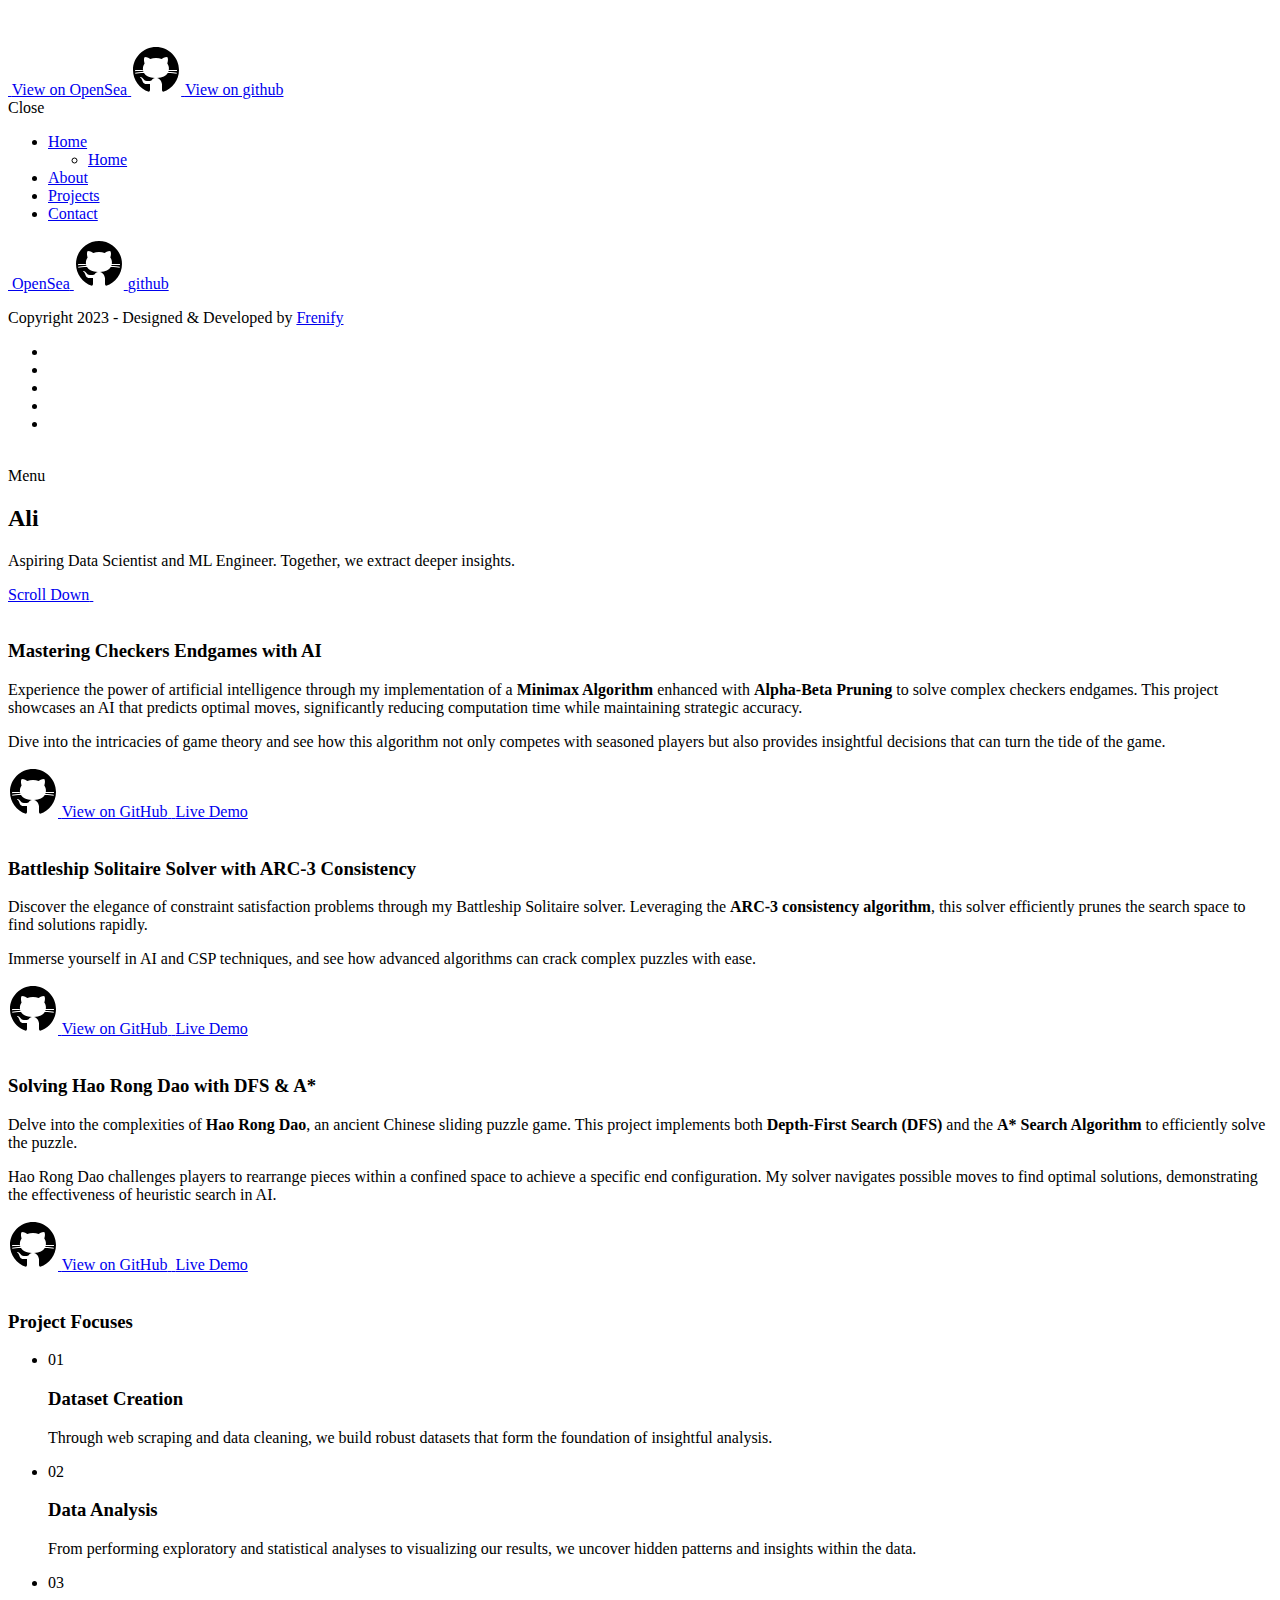
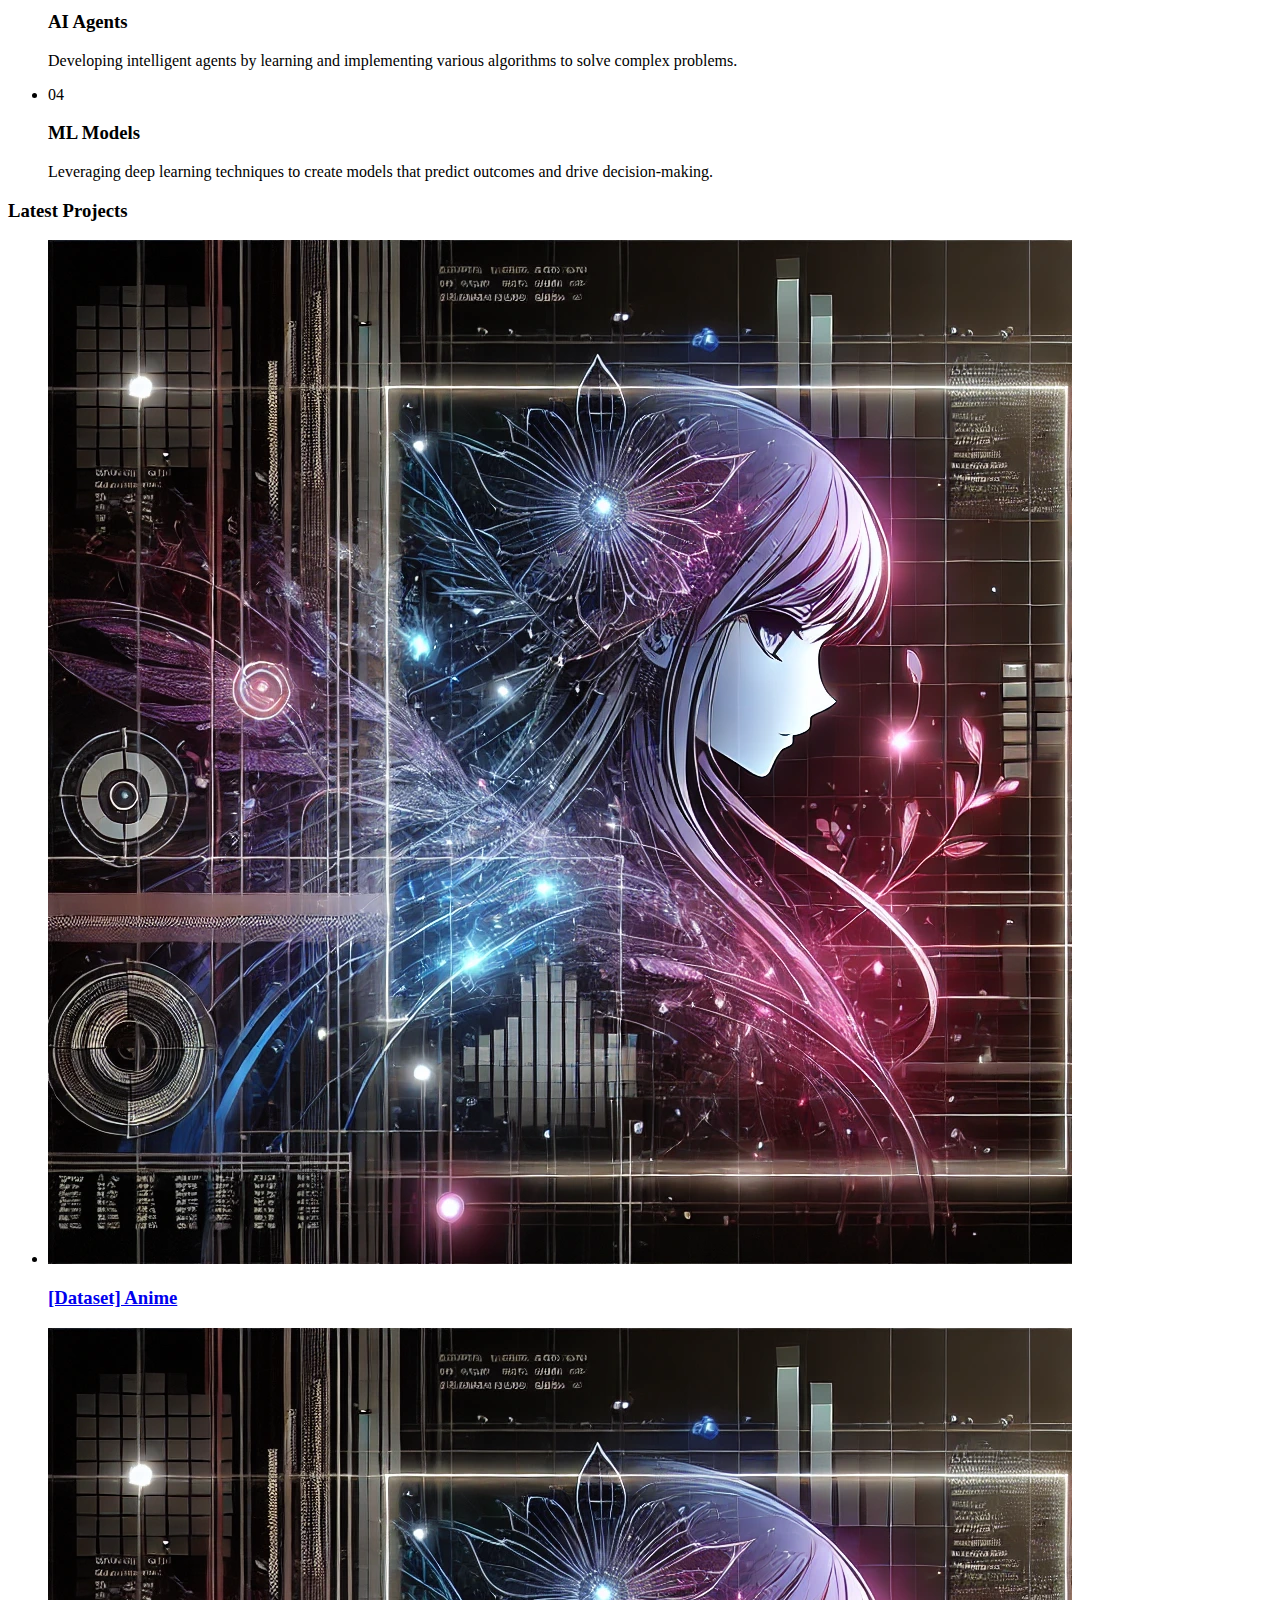
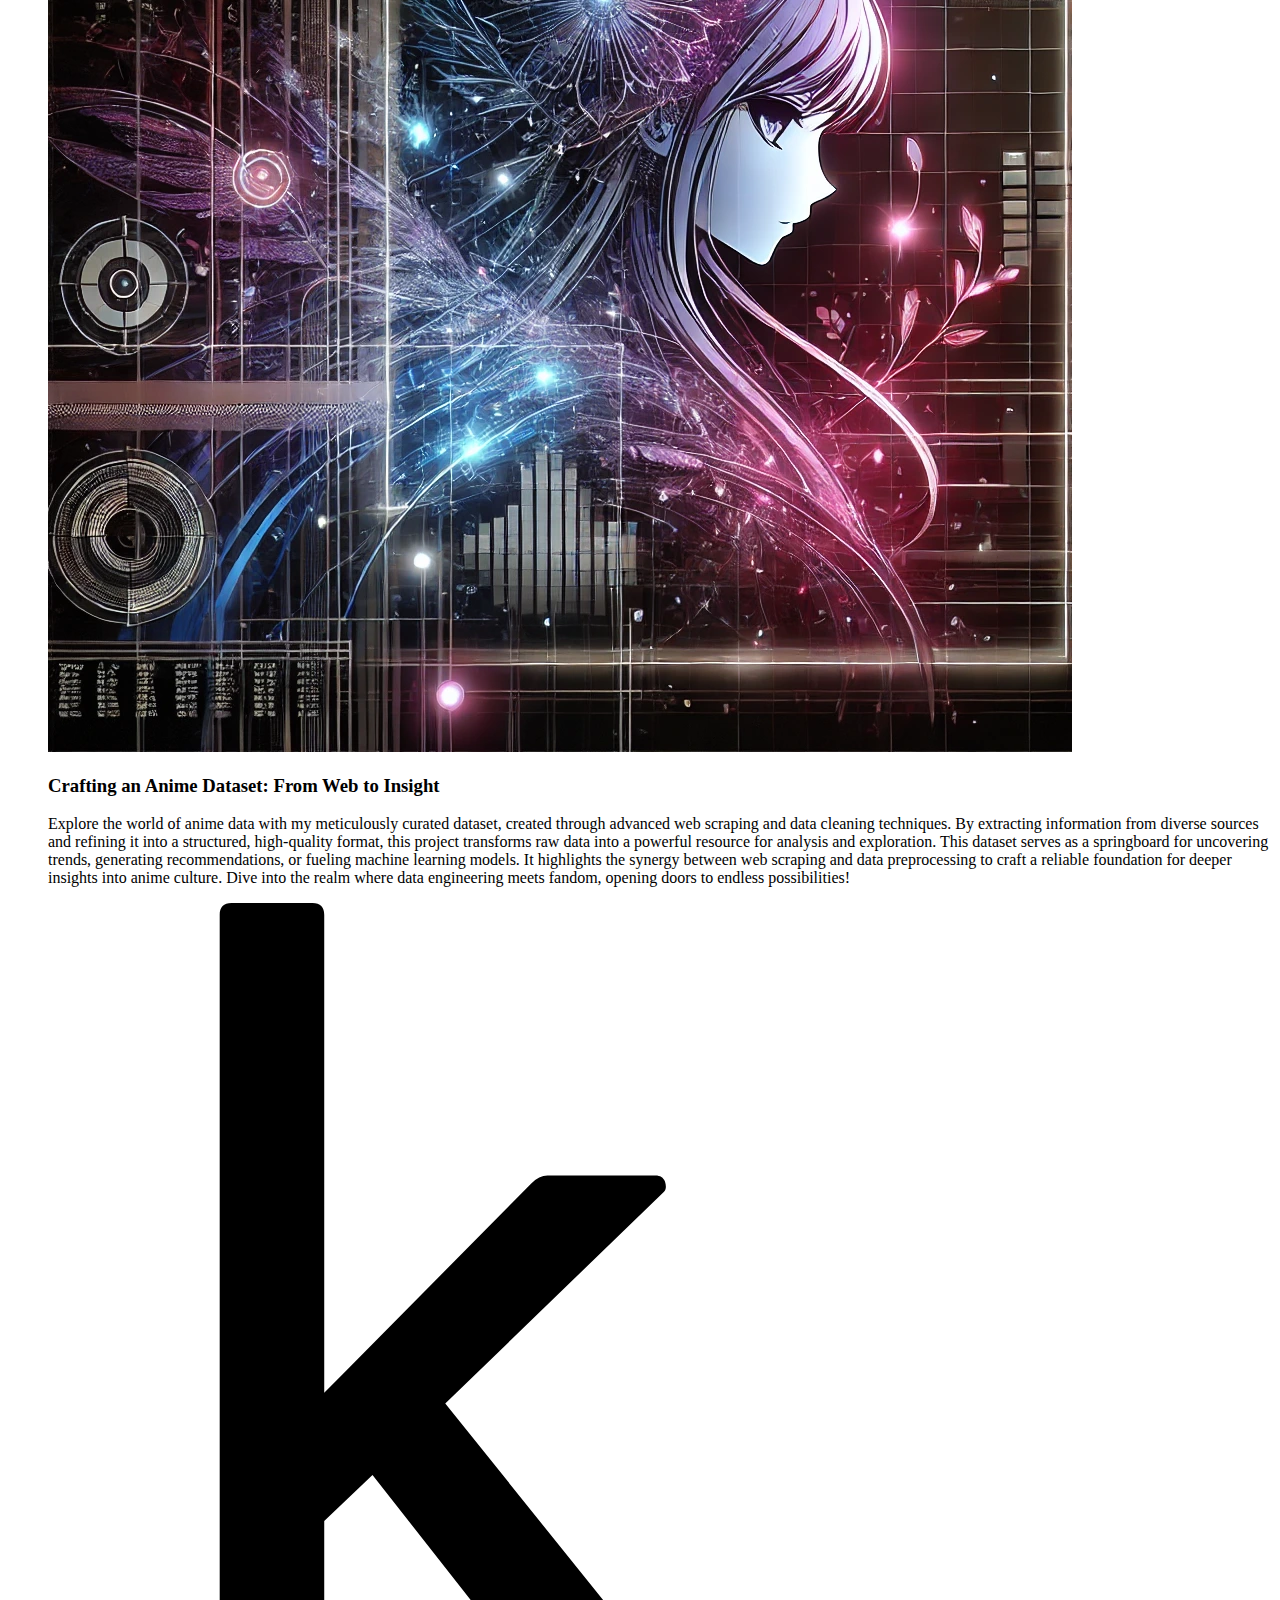
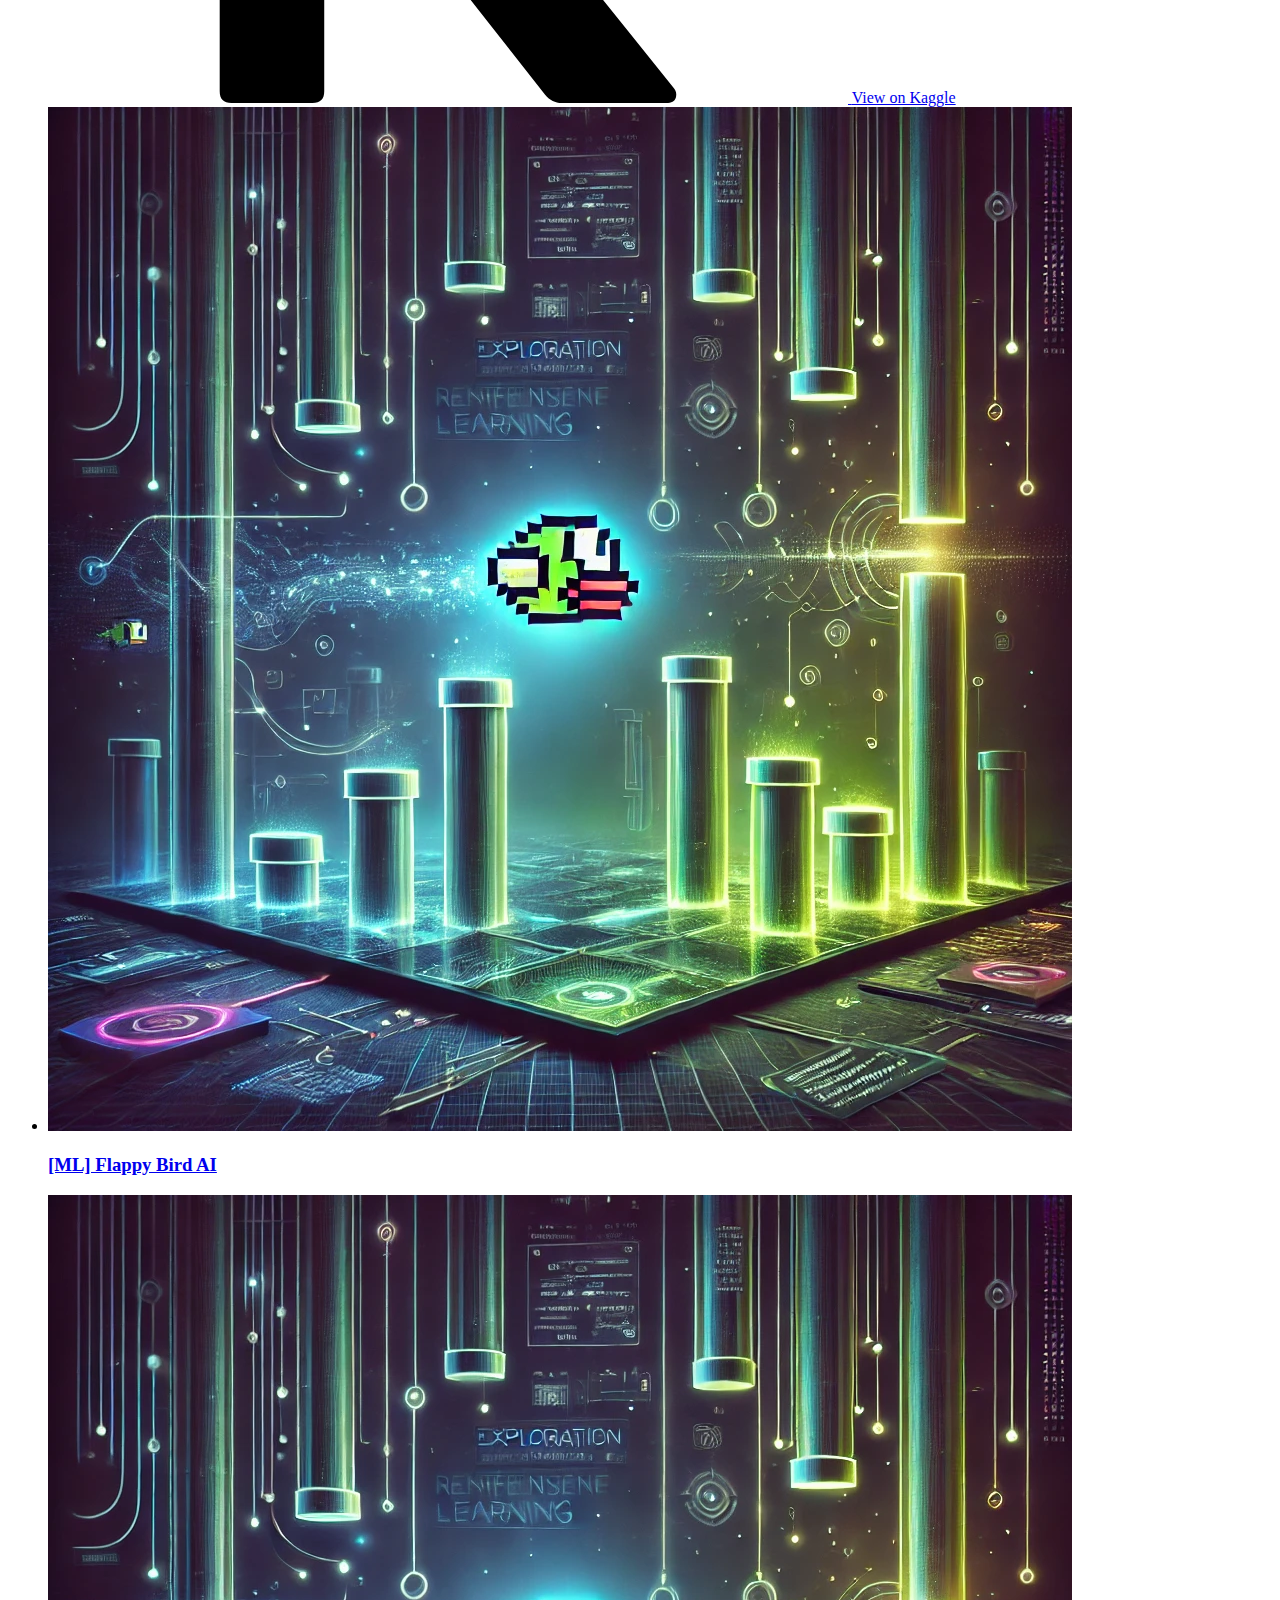
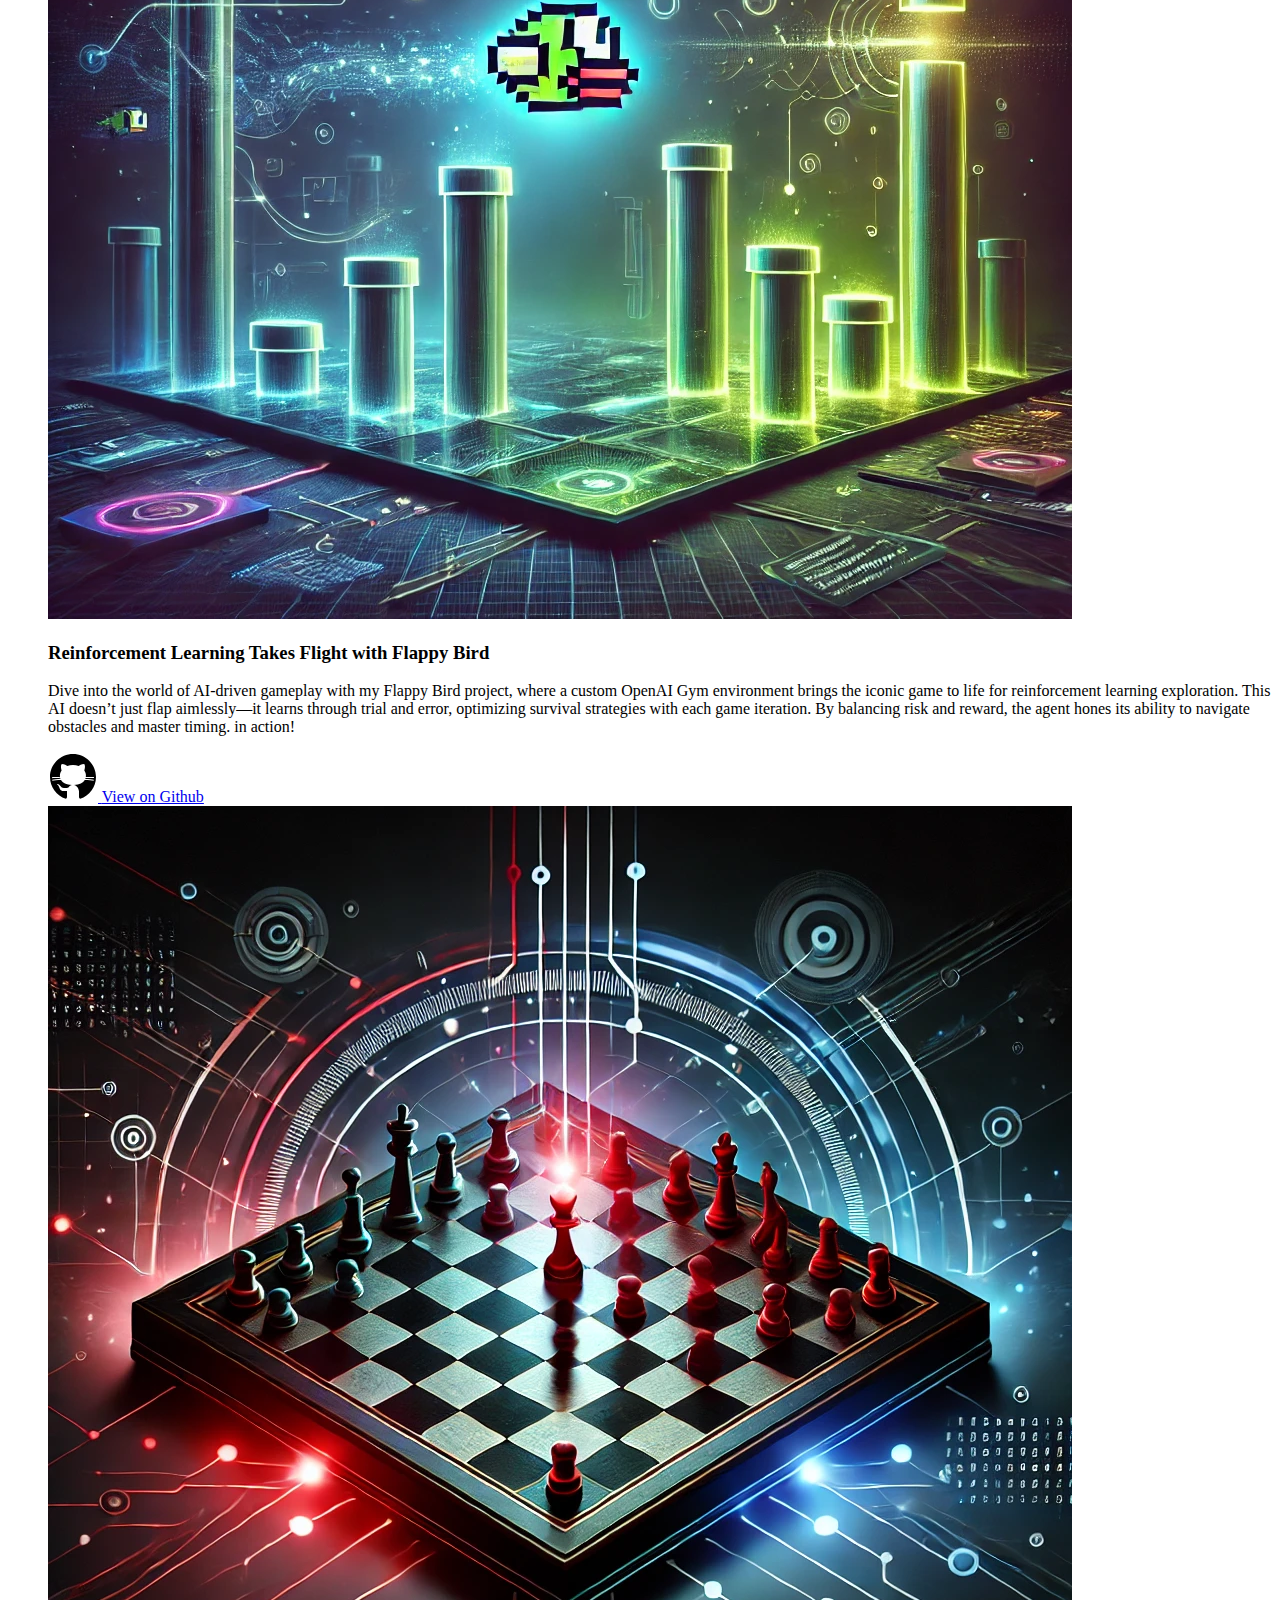
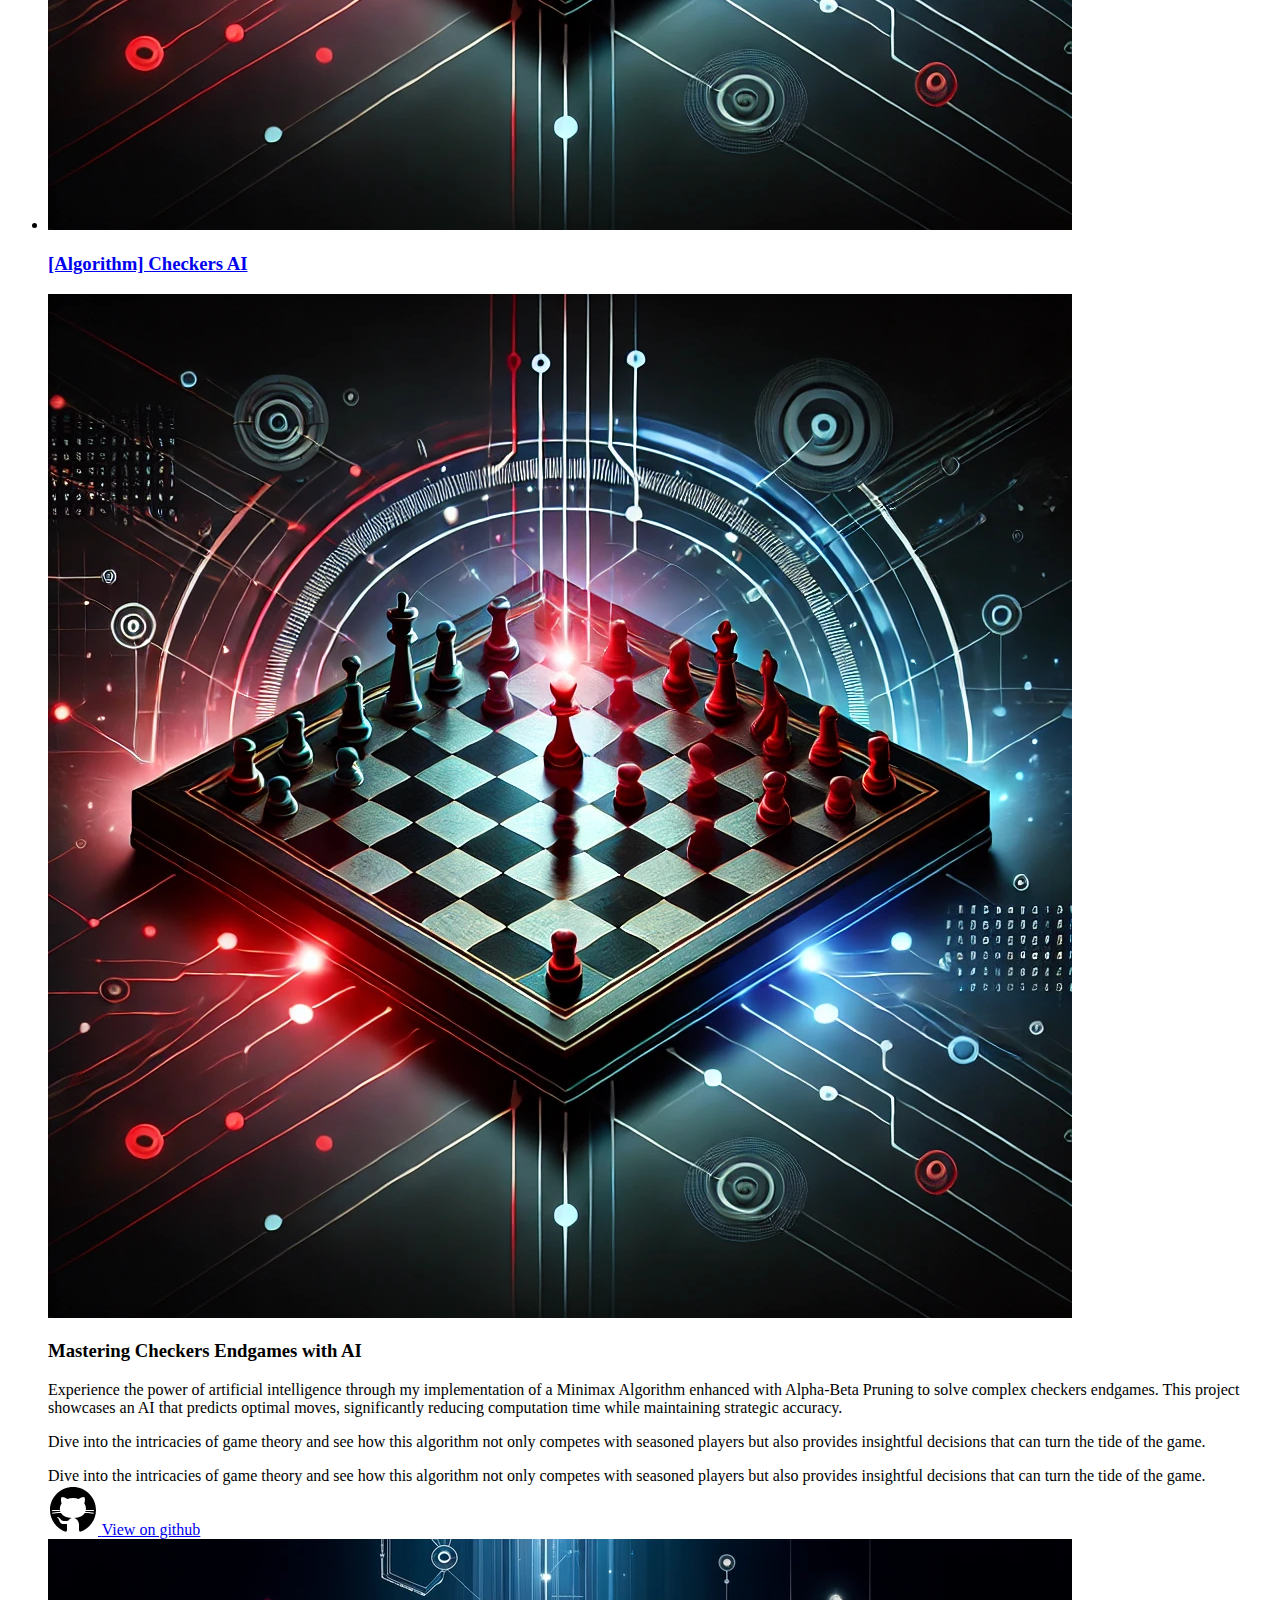
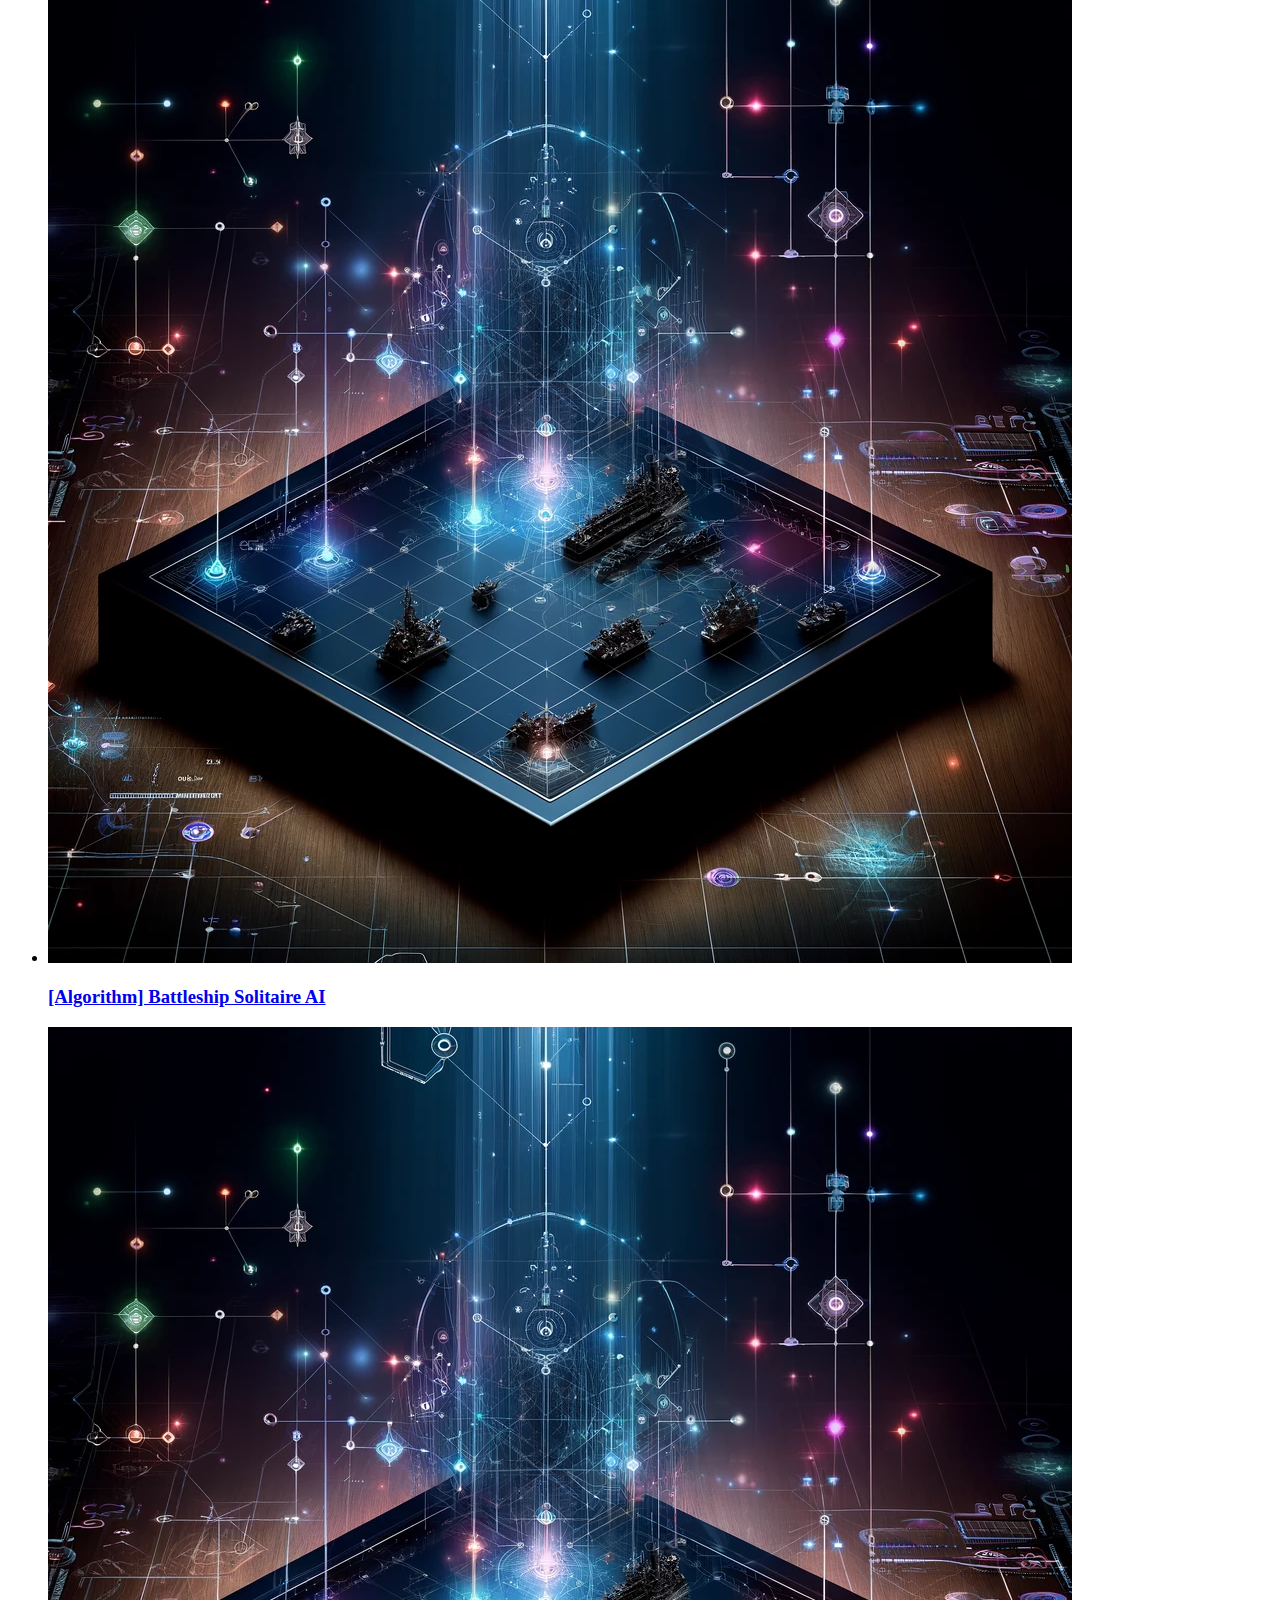
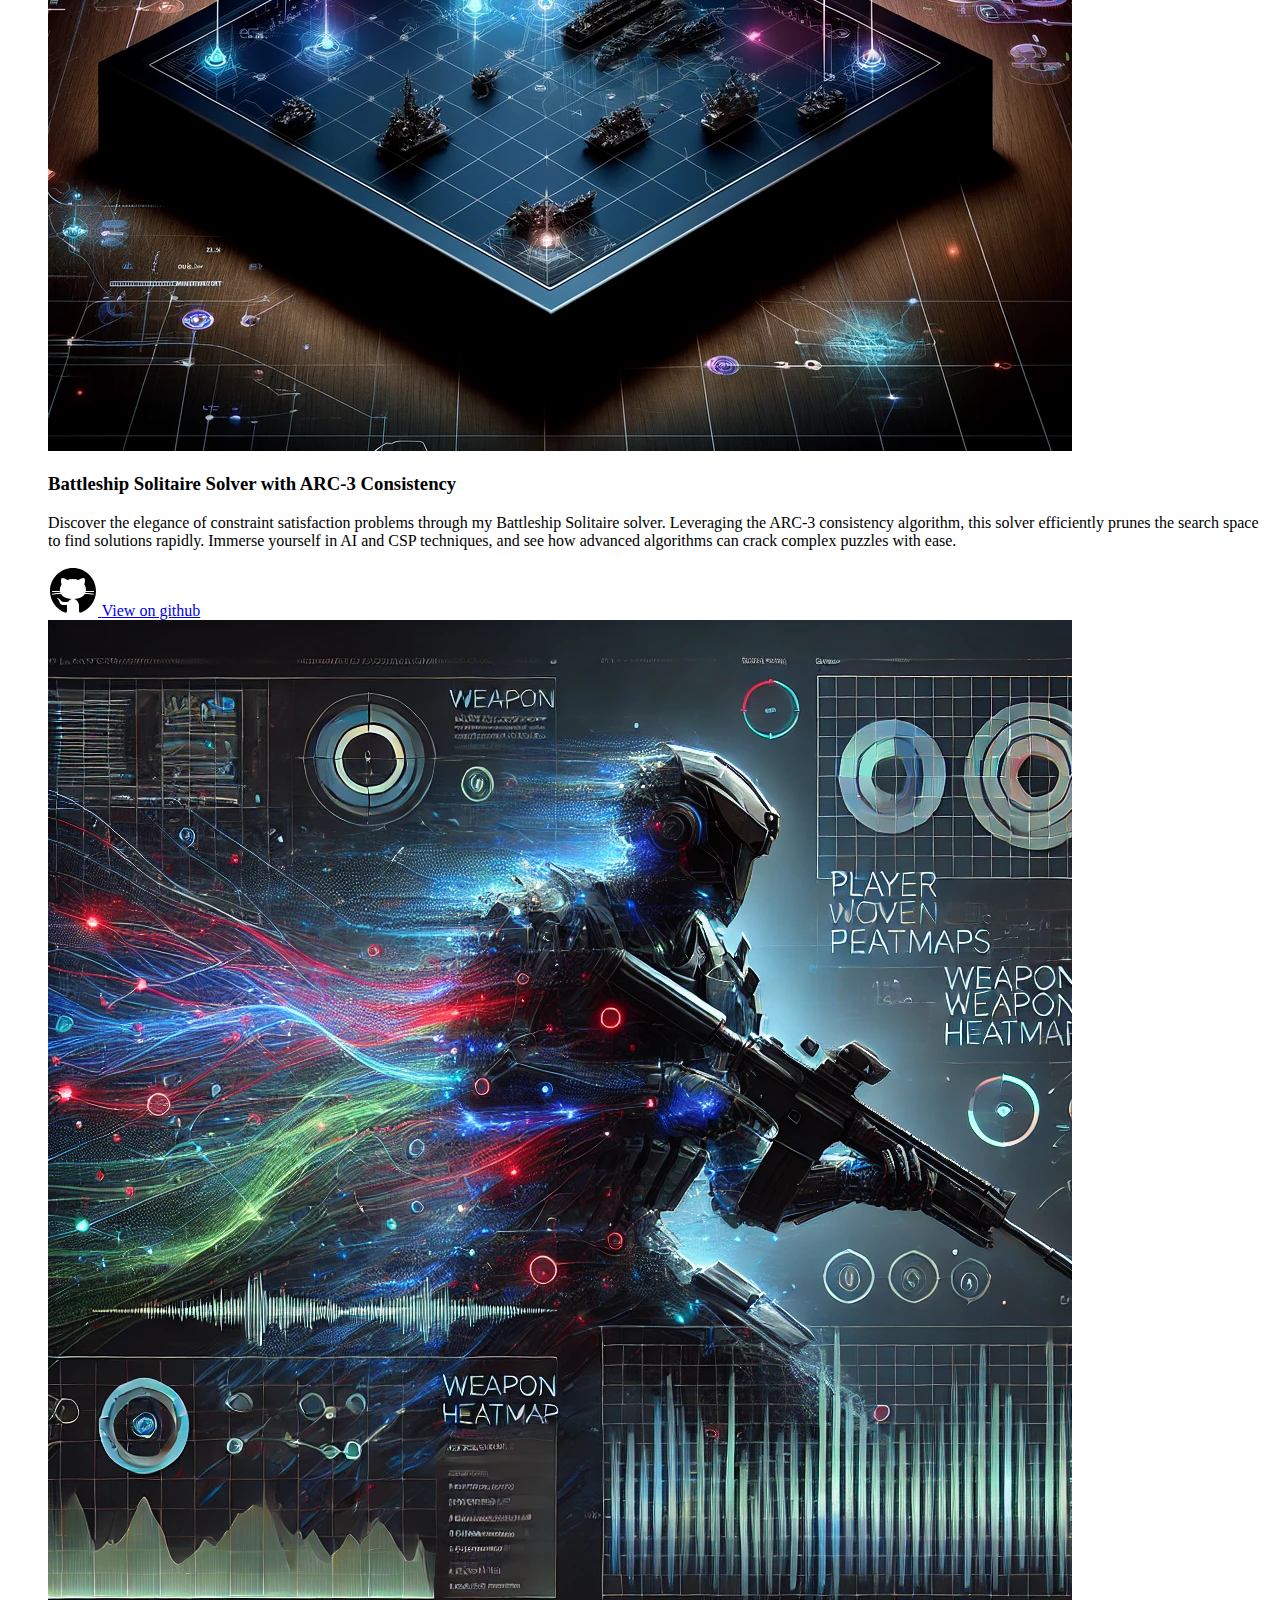
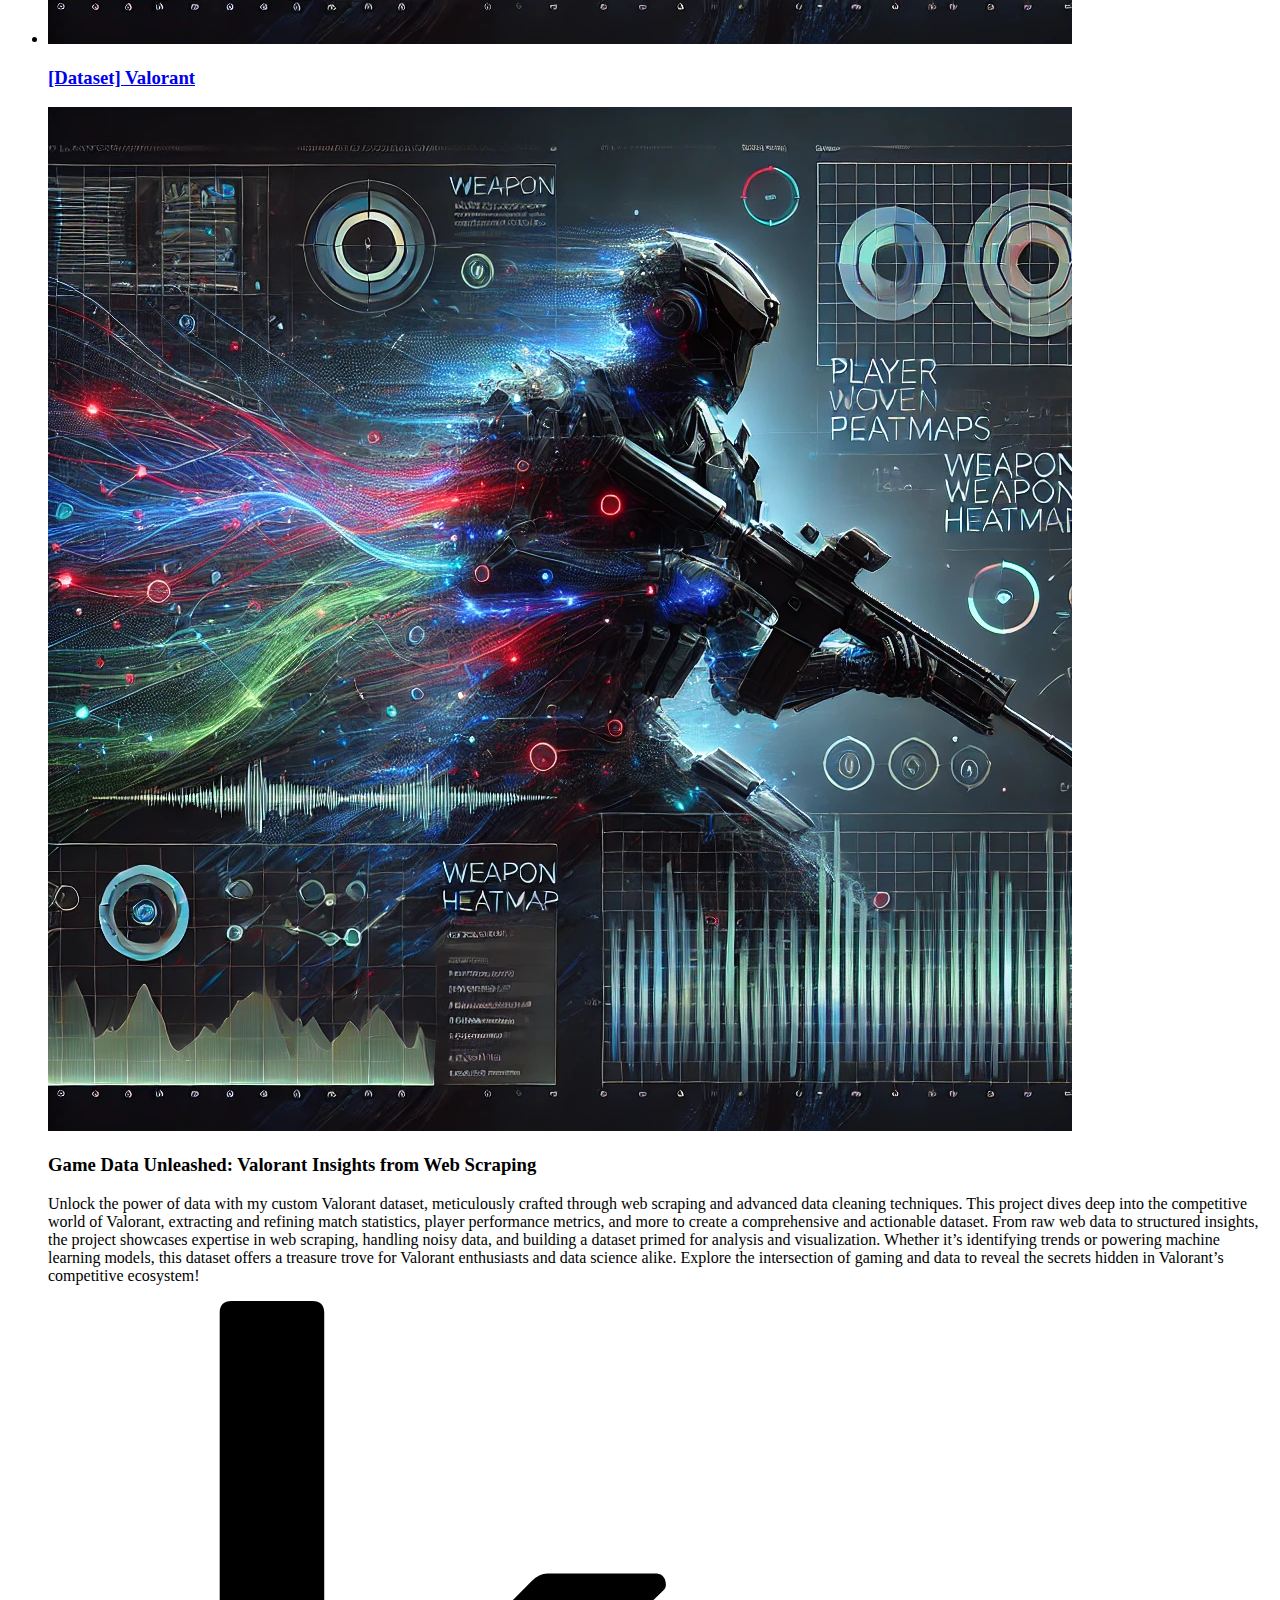
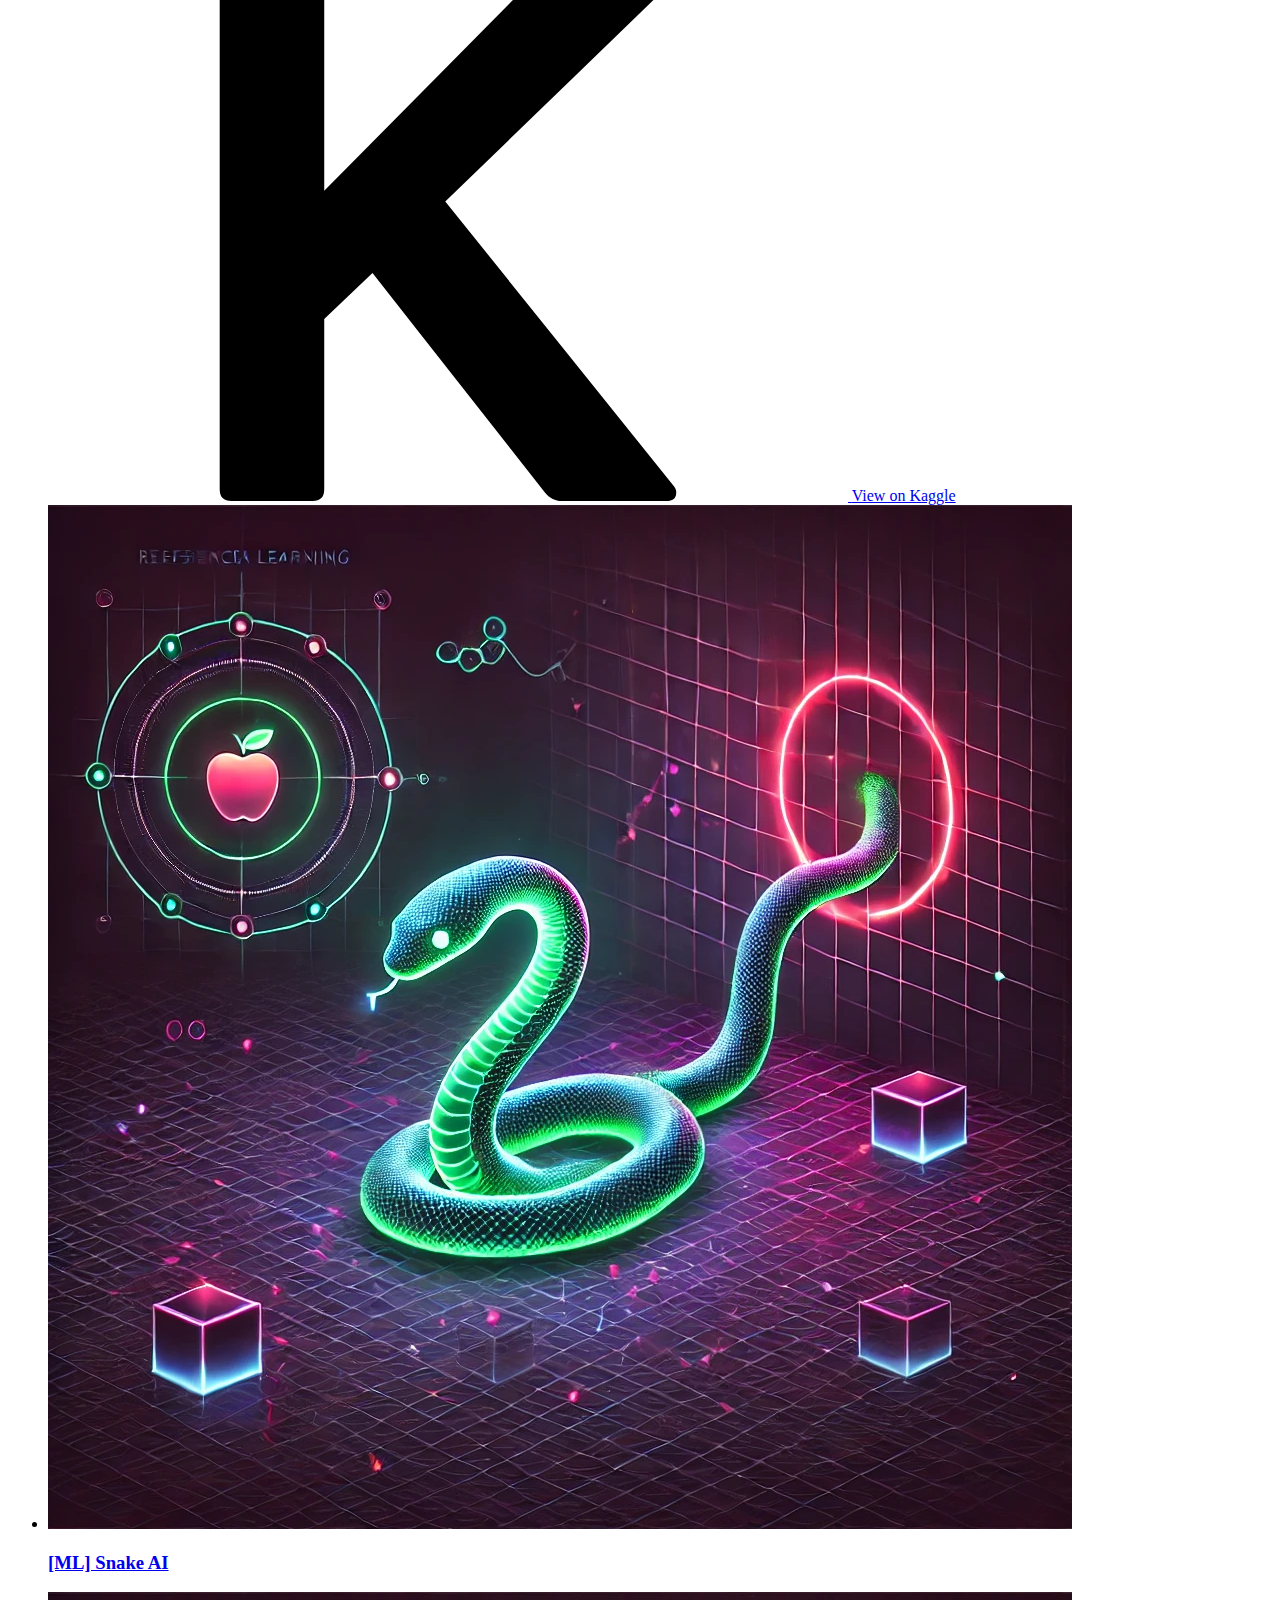
==== commit 7a98bd07: "populate latest projects" ====
--- a/index.html
+++ b/index.html
@@ -1,229 +1,1121 @@
-<!DOCTYPE HTML>
-<!--
-	Massively by HTML5 UP
-	html5up.net | @ajlkn
-	Free for personal and commercial use under the CCA 3.0 license (html5up.net/license)
--->
-<html>
-	<head>
-		<title>Massively by HTML5 UP</title>
-		<meta charset="utf-8" />
-		<meta name="viewport" content="width=device-width, initial-scale=1, user-scalable=no" />
-		<link rel="stylesheet" href="assets/css/main.css" />
-		<noscript><link rel="stylesheet" href="assets/css/noscript.css" /></noscript>
-	</head>
-	<body class="is-preload">
-
-		<!-- Wrapper -->
-			<div id="wrapper" class="fade-in">
-
-				<!-- Intro -->
-					<div id="intro">
-						<h1>This is<br />
-						Massively</h1>
-						<p>A free, fully responsive HTML5 + CSS3 site template designed by <a href="https://twitter.com/ajlkn">@ajlkn</a> for <a href="https://html5up.net">HTML5 UP</a><br />
-						and released for free under the <a href="https://html5up.net/license">Creative Commons license</a>.</p>
-						<ul class="actions">
-							<li><a href="#header" class="button icon solid solo fa-arrow-down scrolly">Continue</a></li>
-						</ul>
-					</div>
-
-				<!-- Header -->
-					<header id="header">
-						<a href="index.html" class="logo">Massively</a>
-					</header>
-
-				<!-- Nav -->
-					<nav id="nav">
-						<ul class="links">
-							<li class="active"><a href="index.html">This is Massively</a></li>
-							<li><a href="generic.html">Generic Page</a></li>
-							<li><a href="elements.html">Elements Reference</a></li>
-						</ul>
-						<ul class="icons">
-							<li><a href="#" class="icon brands fa-twitter"><span class="label">Twitter</span></a></li>
-							<li><a href="#" class="icon brands fa-facebook-f"><span class="label">Facebook</span></a></li>
-							<li><a href="#" class="icon brands fa-instagram"><span class="label">Instagram</span></a></li>
-							<li><a href="#" class="icon brands fa-github"><span class="label">GitHub</span></a></li>
-						</ul>
-					</nav>
-
-				<!-- Main -->
-					<div id="main">
-
-						<!-- Featured Post -->
-							<article class="post featured">
-								<header class="major">
-									<span class="date">April 25, 2017</span>
-									<h2><a href="#">And this is a<br />
-									massive headline</a></h2>
-									<p>Aenean ornare velit lacus varius enim ullamcorper proin aliquam<br />
-									facilisis ante sed etiam magna interdum congue. Lorem ipsum dolor<br />
-									amet nullam sed etiam veroeros.</p>
-								</header>
-								<a href="#" class="image main"><img src="images/pic01.jpg" alt="" /></a>
-								<ul class="actions special">
-									<li><a href="#" class="button large">Full Story</a></li>
-								</ul>
-							</article>
-
-						<!-- Posts -->
-							<section class="posts">
-								<article>
-									<header>
-										<span class="date">April 24, 2017</span>
-										<h2><a href="#">Sed magna<br />
-										ipsum faucibus</a></h2>
-									</header>
-									<a href="#" class="image fit"><img src="images/pic02.jpg" alt="" /></a>
-									<p>Donec eget ex magna. Interdum et malesuada fames ac ante ipsum primis in faucibus. Pellentesque venenatis dolor imperdiet dolor mattis sagittis magna etiam.</p>
-									<ul class="actions special">
-										<li><a href="#" class="button">Full Story</a></li>
-									</ul>
-								</article>
-								<article>
-									<header>
-										<span class="date">April 22, 2017</span>
-										<h2><a href="#">Primis eget<br />
-										imperdiet lorem</a></h2>
-									</header>
-									<a href="#" class="image fit"><img src="images/pic03.jpg" alt="" /></a>
-									<p>Donec eget ex magna. Interdum et malesuada fames ac ante ipsum primis in faucibus. Pellentesque venenatis dolor imperdiet dolor mattis sagittis magna etiam.</p>
-									<ul class="actions special">
-										<li><a href="#" class="button">Full Story</a></li>
-									</ul>
-								</article>
-								<article>
-									<header>
-										<span class="date">April 18, 2017</span>
-										<h2><a href="#">Ante mattis<br />
-										interdum dolor</a></h2>
-									</header>
-									<a href="#" class="image fit"><img src="images/pic04.jpg" alt="" /></a>
-									<p>Donec eget ex magna. Interdum et malesuada fames ac ante ipsum primis in faucibus. Pellentesque venenatis dolor imperdiet dolor mattis sagittis magna etiam.</p>
-									<ul class="actions special">
-										<li><a href="#" class="button">Full Story</a></li>
-									</ul>
-								</article>
-								<article>
-									<header>
-										<span class="date">April 14, 2017</span>
-										<h2><a href="#">Tempus sed<br />
-										nulla imperdiet</a></h2>
-									</header>
-									<a href="#" class="image fit"><img src="images/pic05.jpg" alt="" /></a>
-									<p>Donec eget ex magna. Interdum et malesuada fames ac ante ipsum primis in faucibus. Pellentesque venenatis dolor imperdiet dolor mattis sagittis magna etiam.</p>
-									<ul class="actions special">
-										<li><a href="#" class="button">Full Story</a></li>
-									</ul>
-								</article>
-								<article>
-									<header>
-										<span class="date">April 11, 2017</span>
-										<h2><a href="#">Odio magna<br />
-										sed consectetur</a></h2>
-									</header>
-									<a href="#" class="image fit"><img src="images/pic06.jpg" alt="" /></a>
-									<p>Donec eget ex magna. Interdum et malesuada fames ac ante ipsum primis in faucibus. Pellentesque venenatis dolor imperdiet dolor mattis sagittis magna etiam.</p>
-									<ul class="actions special">
-										<li><a href="#" class="button">Full Story</a></li>
-									</ul>
-								</article>
-								<article>
-									<header>
-										<span class="date">April 7, 2017</span>
-										<h2><a href="#">Augue lorem<br />
-										primis vestibulum</a></h2>
-									</header>
-									<a href="#" class="image fit"><img src="images/pic07.jpg" alt="" /></a>
-									<p>Donec eget ex magna. Interdum et malesuada fames ac ante ipsum primis in faucibus. Pellentesque venenatis dolor imperdiet dolor mattis sagittis magna etiam.</p>
-									<ul class="actions special">
-										<li><a href="#" class="button">Full Story</a></li>
-									</ul>
-								</article>
-							</section>
-
-						<!-- Footer -->
-							<footer>
-								<div class="pagination">
-									<!--<a href="#" class="previous">Prev</a>-->
-									<a href="#" class="page active">1</a>
-									<a href="#" class="page">2</a>
-									<a href="#" class="page">3</a>
-									<span class="extra">&hellip;</span>
-									<a href="#" class="page">8</a>
-									<a href="#" class="page">9</a>
-									<a href="#" class="page">10</a>
-									<a href="#" class="next">Next</a>
-								</div>
-							</footer>
-
-					</div>
-
-				<!-- Footer -->
-					<footer id="footer">
-						<section>
-							<form method="post" action="#">
-								<div class="fields">
-									<div class="field">
-										<label for="name">Name</label>
-										<input type="text" name="name" id="name" />
-									</div>
-									<div class="field">
-										<label for="email">Email</label>
-										<input type="text" name="email" id="email" />
-									</div>
-									<div class="field">
-										<label for="message">Message</label>
-										<textarea name="message" id="message" rows="3"></textarea>
-									</div>
-								</div>
-								<ul class="actions">
-									<li><input type="submit" value="Send Message" /></li>
-								</ul>
-							</form>
-						</section>
-						<section class="split contact">
-							<section class="alt">
-								<h3>Address</h3>
-								<p>1234 Somewhere Road #87257<br />
-								Nashville, TN 00000-0000</p>
-							</section>
-							<section>
-								<h3>Phone</h3>
-								<p><a href="#">(000) 000-0000</a></p>
-							</section>
-							<section>
-								<h3>Email</h3>
-								<p><a href="#">info@untitled.tld</a></p>
-							</section>
-							<section>
-								<h3>Social</h3>
-								<ul class="icons alt">
-									<li><a href="#" class="icon brands alt fa-twitter"><span class="label">Twitter</span></a></li>
-									<li><a href="#" class="icon brands alt fa-facebook-f"><span class="label">Facebook</span></a></li>
-									<li><a href="#" class="icon brands alt fa-instagram"><span class="label">Instagram</span></a></li>
-									<li><a href="#" class="icon brands alt fa-github"><span class="label">GitHub</span></a></li>
-								</ul>
-							</section>
-						</section>
-					</footer>
-
-				<!-- Copyright -->
-					<div id="copyright">
-						<ul><li>&copy; Untitled</li><li>Design: <a href="https://html5up.net">HTML5 UP</a></li></ul>
-					</div>
-
-			</div>
-
-		<!-- Scripts -->
-			<script src="assets/js/jquery.min.js"></script>
-			<script src="assets/js/jquery.scrollex.min.js"></script>
-			<script src="assets/js/jquery.scrolly.min.js"></script>
-			<script src="assets/js/browser.min.js"></script>
-			<script src="assets/js/breakpoints.min.js"></script>
-			<script src="assets/js/util.js"></script>
-			<script src="assets/js/main.js"></script>
-
-	</body>
+<!DOCTYPE html>
+<!--[if lt IE 7 ]><html class="ie ie6" lang="en"> <![endif]-->
+<!--[if IE 7 ]><html class="ie ie7" lang="en"> <![endif]-->
+<!--[if IE 8 ]><html class="ie ie8" lang="en"> <![endif]-->
+<!--[if (gte IE 9)|!(IE)]><!-->
+<html lang="en">
+<!--<![endif]-->
+
+<head>
+
+    <meta http-equiv="Content-Type" content="text/html; charset=utf-8" />
+
+    <meta name="description" content="Neoh">
+    <meta name="author" content="Frenify">
+
+    <meta name="viewport" content="width=device-width, initial-scale=1, maximum-scale=1">
+
+    <title>Ali | Data Portfolio</title>
+
+    <!-- Google Fonts -->
+    <link rel="preconnect" href="https://fonts.googleapis.com">
+    <link rel="preconnect" href="https://fonts.gstatic.com" crossorigin>
+    <link href="https://fonts.googleapis.com/css2?family=Heebo:wght@100;200;300;400;500;600;700;800;900&family=Nunito:ital,wght@0,200;0,300;0,400;0,500;0,600;0,700;0,800;0,900;1,200;1,300;1,400;1,500;1,600;1,700;1,800;1,900&display=swap" rel="stylesheet">
+    <!-- !Google Fonts -->
+
+    <!-- Styles -->
+    <link type="text/css" rel="stylesheet" href="css/plugins.css" />
+    <link type="text/css" rel="stylesheet" href="css/style.css?ver=5.0" />
+    <!--[if lt IE 9]> <script type="text/javascript" src="js/modernizr.custom.js"></script> <![endif]-->
+    <!-- !Styless -->
+
+</head>
+
+<body class="home-static">
+
+
+    <!-- Main -->
+    <div class="neoh_fn_main" data-footer-sticky="">
+
+        <!-- Product Modal -->
+        <div class="neoh_fn_modal product_modal">
+            <div class="modal_in">
+                <div class="modal_closer">
+                    <a href="#">
+                        <img src="svg/cancel.svg" alt="" class="fn__svg">
+                    </a>
+                </div>
+                <div class="modal_content">
+                    <div class="neoh_fn_product_modal">
+                        <div class="img_item">
+                            <!-- here comes product's image -->
+                        </div>
+                        <div class="content_item">
+                            <div class="neoh_fn_title" data-align="left">
+                                <h3 class="fn_title">
+                                    <!-- here comes product's title -->
+                                </h3>
+                                <div class="line"><span></span></div>
+                            </div>
+
+                            <div class="desc">
+                                <p>
+                                    <!-- here comes product's description -->
+                                </p>
+                            </div>
+
+                            <div class="buttons">
+                                <a href="https://opensea.io/" target="_blank" class="neoh_fn_button opensea">
+                                    <span class="icon"><img src="svg/opensea.svg" alt="" class="fn__svg"></span>
+                                    <span class="text">View on OpenSea</span>
+                                </a>
+                                <a href="https://github.com/" target="_blank" class="neoh_fn_button github">
+                                    <span class="icon"><img src="svg/github.svg" alt="" class="fn__svg"></span>
+                                    <span class="text">View on github</span>
+                                </a>
+                            </div>
+                        </div>
+                    </div>
+                </div>
+            </div>
+        </div>
+        <!-- !Product Modal -->
+
+        <!-- Right Navigation -->
+        <div class="nav_overlay"></div>
+        <div class="neoh_fn_nav">
+            <div class="trigger is-active">
+                <div class="trigger_in">
+                    <span class="text">Close</span>
+                    <span class="hamb">
+					<span class="hamb_a"></span>
+                    <span class="hamb_b"></span>
+                    <span class="hamb_c"></span>
+                    </span>
+                </div>
+            </div>
+            <div class="nav_content">
+                <div class="nav_menu">
+                    <ul>
+                        <li class="menu-item menu-item-has-children">
+                            <a href="index.html">Home</a>
+                            <ul class="sub-menu">
+                                <li><a href="index.html">Home</a></li>
+                            </ul>
+                        </li>
+                        <li class="menu-item"><a href="#">About</a></li>
+                        <li class="menu-item"><a href="#">Projects</a></li>
+                        <li class="menu-item"><a href="#">Contact</a></li>
+                    </ul>
+                </div>
+                <div class="nav_buttons">
+                    <a href="https://opensea.io/" class="neoh_fn_button" target="_blank">
+                        <span class="icon"><img src="svg/opensea.svg" alt="" class="fn__svg"></span>
+                        <span class="text">OpenSea</span>
+                    </a>
+                    <a href="https://github.com/" class="neoh_fn_button" target="_blank">
+                        <span class="icon"><img src="svg/github.svg" alt="" class="fn__svg"></span>
+                        <span class="text">github</span>
+                    </a>
+                </div>
+            </div>
+
+            <!-- Nav Footer -->
+            <div class="nav_footer">
+                <div class="nf_left">
+                    <p>Copyright 2023 - Designed &amp; Developed by <a href="https://frenify.com/" target="_blank">Frenify</a></p>
+                </div>
+                <div class="nf_right">
+                    <div class="neoh_fn_social_list">
+                        <ul>
+                            <li><a href="#"><i class="fn-icon-twitter"></i></a></li>
+                            <li><a href="#"><i class="fn-icon-facebook"></i></a></li>
+                            <li><a href="#"><i class="fn-icon-instagram"></i></a></li>
+                            <li><a href="#"><i class="fn-icon-pinterest"></i></a></li>
+                            <li><a href="#"><i class="fn-icon-behance"></i></a></li>
+                        </ul>
+                    </div>
+                </div>
+            </div>
+            <!-- !Nav Footer -->
+
+        </div>
+        <!-- !Right Navigation -->
+
+        <!-- Header -->
+        <header class="neoh_fn_header">
+            <div class="container">
+                <div class="header_in">
+
+                    <div class="logo">
+                        <a href="index.html"><img src="img/logo.png" alt=""></a>
+                    </div>
+
+                    <div class="trigger">
+                        <div class="trigger_in">
+                            <span class="text">Menu</span>
+                            <span class="hamb">
+							<span class="hamb_a"></span>
+                            <span class="hamb_b"></span>
+                            <span class="hamb_c"></span>
+                            </span>
+                        </div>
+                    </div>
+
+                </div>
+            </div>
+        </header>
+        <!-- !Header -->
+
+
+        <!-- Content -->
+        <div class="neoh_fn_content">
+
+            <!-- Hero Header -->
+            <div class="neoh_fn_hero">
+
+                <!-- Overlay (of hero header) -->
+                <div class="bg_overlay">
+
+                    <!-- Overlay Color -->
+                    <div class="bg_color"></div>
+                    <!-- !Overlay Color -->
+
+                    <!-- Overlay Image -->
+                    <div class="bg_image" data-bg-img="img/hero/bg.jpg"></div>
+                    <!-- !Overlay Image -->
+
+                </div>
+                <!-- Overlay (of hero header) -->
+
+                <div class="hero_content">
+                    <div class="container">
+                        <div class="content">
+                            <h2 class="fn_title" title="Ali">Ali</h2>
+                            <p class="fn_desc fn_animated_text">Aspiring Data Scientist and ML Engineer. Together, we extract deeper insights.</p>
+                        </div>
+                    </div>
+                    <a href="#about" class="neoh_fn_down magic-hover magic-hover__square">
+                        <span class="text">Scroll Down</span>
+                        <span class="icon"><img src="svg/right-arr.svg" alt="" class="fn__svg"></span>
+                    </a>
+                </div>
+
+
+
+            </div>
+            <!-- !Hero Header -->
+
+
+            <!-- About Section -->
+            <section id="about">
+                <div class="container">
+
+                    <!-- About Item #1 -->
+                    <div class="neoh_fn_about_item">
+                        <div class="img_item">
+                            <img src="img/about/1.jpg" alt="">
+                        </div>
+                        <div class="content_item">
+
+                            <div class="neoh_fn_title" data-align="left">
+                                <h3 class="fn_title">Mastering Checkers Endgames with AI</h3>
+                                <div class="line"><span></span></div>
+                            </div>
+
+                            <div class="desc">
+                                <p>Experience the power of artificial intelligence through my implementation of a <strong>Minimax Algorithm</strong> enhanced with <strong>Alpha-Beta Pruning</strong> to solve complex checkers endgames. This project showcases
+                                    an AI that predicts optimal moves, significantly reducing computation time while maintaining strategic accuracy.</p>
+                                <p>Dive into the intricacies of game theory and see how this algorithm not only competes with seasoned players but also provides insightful decisions that can turn the tide of the game.</p>
+                            </div>
+
+                            <div class="buttons">
+                                <a href="https://github.com/yourusername/checkers-ai" target="_blank" class="neoh_fn_button">
+                                    <span class="icon"><img src="svg/github.svg" alt="" class="fn__svg"></span>
+                                    <span class="text">View on GitHub</span>
+                                </a>
+                                <a href="https://yourportfolio.com/checkers-ai-demo" target="_blank" class="neoh_fn_button">
+                                    <span class="icon"><img src="svg/demo.svg" alt="" class="fn__svg"></span>
+                                    <span class="text">Live Demo</span>
+                                </a>
+                            </div>
+
+                        </div>
+                    </div>
+                    <!-- !About Item #1 -->
+
+                    <!-- About Item #2 -->
+                    <div class="neoh_fn_about_item reverse">
+                        <div class="img_item">
+                            <img src="img/about/2.jpg" alt="">
+                        </div>
+                        <div class="content_item">
+
+                            <div class="neoh_fn_title" data-align="left">
+                                <h3 class="fn_title">Battleship Solitaire Solver with ARC-3 Consistency</h3>
+                                <div class="line"><span></span></div>
+                            </div>
+
+                            <div class="desc">
+                                <p>Discover the elegance of constraint satisfaction problems through my Battleship Solitaire solver. Leveraging the <strong>ARC-3 consistency algorithm</strong>, this solver efficiently prunes the search space to find solutions
+                                    rapidly.
+                                </p>
+                                <p>Immerse yourself in AI and CSP techniques, and see how advanced algorithms can crack complex puzzles with ease.</p>
+                            </div>
+
+                            <div class="buttons">
+                                <a href="https://github.com/yourusername/battleship-solver" target="_blank" class="neoh_fn_button">
+                                    <span class="icon"><img src="svg/github.svg" alt="" class="fn__svg"></span>
+                                    <span class="text">View on GitHub</span>
+                                </a>
+                                <a href="https://yourportfolio.com/battleship-solver-demo" target="_blank" class="neoh_fn_button">
+                                    <span class="icon"><img src="svg/demo.svg" alt="" class="fn__svg"></span>
+                                    <span class="text">Live Demo</span>
+                                </a>
+                            </div>
+
+                        </div>
+                    </div>
+                    <!-- !About Item #2 -->
+
+                    <!-- About Item #3 -->
+                    <div class="neoh_fn_about_item">
+                        <div class="img_item">
+                            <img src="img/about/3.jpg" alt="">
+                        </div>
+                        <div class="content_item">
+
+                            <div class="neoh_fn_title" data-align="left">
+                                <h3 class="fn_title">Solving Hao Rong Dao with DFS & A*</h3>
+                                <div class="line"><span></span></div>
+                            </div>
+
+                            <div class="desc">
+                                <p>Delve into the complexities of <strong>Hao Rong Dao</strong>, an ancient Chinese sliding puzzle game. This project implements both <strong>Depth-First Search (DFS)</strong> and the <strong>A* Search Algorithm</strong> to
+                                    efficiently solve the puzzle.</p>
+                                <p>Hao Rong Dao challenges players to rearrange pieces within a confined space to achieve a specific end configuration. My solver navigates possible moves to find optimal solutions, demonstrating the effectiveness of heuristic
+                                    search in AI.</p>
+                            </div>
+
+                            <div class="buttons">
+                                <a href="https://github.com/yourusername/hao-rong-dao-solver" target="_blank" class="neoh_fn_button">
+                                    <span class="icon"><img src="svg/github.svg" alt="" class="fn__svg"></span>
+                                    <span class="text">View on GitHub</span>
+                                </a>
+                                <a href="https://yourportfolio.com/hao-rong-dao-demo" target="_blank" class="neoh_fn_button">
+                                    <span class="icon"><img src="svg/demo.svg" alt="" class="fn__svg"></span>
+                                    <span class="text">Live Demo</span>
+                                </a>
+                            </div>
+
+                        </div>
+                    </div>
+                    <!-- !About Item #3 -->
+
+
+                </div>
+            </section>
+            <!-- !About Section -->
+
+            <!-- Services Section -->
+            <section id="services">
+
+                <!-- Dividers -->
+                <img src="svg/divider.svg" alt="" class="fn__svg fn__divider top_divider">
+                <img src="svg/divider.svg" alt="" class="fn__svg fn__divider bottom_divider">
+                <!-- !Dividers -->
+
+
+                <div class="container">
+
+                    <!-- Main Title -->
+                    <div class="neoh_fn_title">
+                        <h3 class="fn_title">Project Focuses</h3>
+                        <div class="line"><span></span></div>
+                    </div>
+                    <!-- !Main Title -->
+
+                    <!-- Services -->
+                    <div class="neoh_fn_services">
+                        <ul>
+                            <li>
+                                <div class="item">
+                                    <div class="item_num"><span>01</span></div>
+                                    <div class="item_content">
+                                        <h3 class="fn_title">Dataset Creation</h3>
+                                        <p class="fn_desc fn_animated_text">Through web scraping and data cleaning, we build robust datasets that form the foundation of insightful analysis.</p>
+                                    </div>
+                                </div>
+                            </li>
+                            <li>
+                                <div class="item">
+                                    <div class="item_num"><span>02</span></div>
+                                    <div class="item_content">
+                                        <h3 class="fn_title">Data Analysis</h3>
+                                        <p class="fn_desc fn_animated_text">From performing exploratory and statistical analyses to visualizing our results, we uncover hidden patterns and insights within the data.</p>
+                                    </div>
+                                </div>
+                            </li>
+                            <li>
+                                <div class="item">
+                                    <div class="item_num"><span>03</span></div>
+                                    <div class="item_content">
+                                        <h3 class="fn_title">AI Agents</h3>
+                                        <p class="fn_desc fn_animated_text">Developing intelligent agents by learning and implementing various algorithms to solve complex problems.</p>
+                                    </div>
+                                </div>
+                            </li>
+                            <li>
+                                <div class="item">
+                                    <div class="item_num"><span>04</span></div>
+                                    <div class="item_content">
+                                        <h3 class="fn_title">ML Models</h3>
+                                        <p class="fn_desc fn_animated_text">Leveraging deep learning techniques to create models that predict outcomes and drive decision-making.</p>
+                                    </div>
+                                </div>
+                            </li>
+                        </ul>
+                    </div>
+                    <!-- !Services -->
+
+                </div>
+            </section>
+            <!-- !Services Section -->
+
+
+            <!-- Drops Section -->
+            <section id="drop">
+                <div class="container">
+
+                    <!-- Main Title -->
+                    <div class="neoh_fn_title">
+                        <h3 class="fn_title">Latest Projects</h3>
+                        <div class="line"><span></span></div>
+                    </div>
+                    <!-- !Main Title -->
+
+
+                    <!-- Drops List -->
+                    <div class="neoh_fn_drops">
+                        <ul>
+                            <li>
+                                <div class="item" data-included="on">
+                                    <div class="img_holder">
+                                        <img src="img/drops/anime_dataset.jpg" alt="">
+                                        <a href="https://www.kaggle.com/datasets/aliibrahim10/anime-ratings" class="full_link"></a>
+                                    </div>
+                                    <div class="title_holder">
+                                        <h3 class="fn_title"><a href="https://www.kaggle.com/datasets/aliibrahim10/anime-ratings">[Dataset] Anime</a></h3>
+                                    </div>
+
+                                    <!-- Modal Information -->
+                                    <div class="hidden_info">
+                                        <div class="img_item"><img src="img/drops/anime_dataset.jpg" alt=""></div>
+                                        <div class="content_item">
+                                            <div class="neoh_fn_title" data-align="left">
+                                                <h3 class="fn_title">Crafting an Anime Dataset: From Web to Insight</h3>
+                                                <div class="line"><span></span></div>
+                                            </div>
+
+                                            <div class="desc">
+                                                <p>Explore the world of anime data with my meticulously curated dataset, created through advanced web scraping and data cleaning techniques. By extracting information from diverse sources and refining it into
+                                                    a structured, high-quality format, this project transforms raw data into a powerful resource for analysis and exploration. This dataset serves as a springboard for uncovering trends, generating recommendations,
+                                                    or fueling machine learning models. It highlights the synergy between web scraping and data preprocessing to craft a reliable foundation for deeper insights into anime culture. Dive into the realm where
+                                                    data engineering meets fandom, opening doors to endless possibilities!</p>
+                                            </div>
+
+                                            <div class="buttons">
+                                                <a href="https://www.kaggle.com/datasets/aliibrahim10/anime-ratings" target="_blank" class="neoh_fn_button">
+                                                    <span class="icon"><img src="svg/kaggle.svg" alt="" class="fn__svg"></span>
+                                                    <span class="text">View on Kaggle</span>
+                                                </a>
+                                            </div>
+                                        </div>
+                                    </div>
+                                    <!-- !Modal Information -->
+
+
+
+                                </div>
+                            </li>
+                            <li>
+                                <div class="item" data-included="on">
+                                    <div class="img_holder">
+                                        <img src="img/drops/flappy_AI.jpg" alt="">
+                                        <a href="#" class="full_link"></a>
+                                    </div>
+                                    <div class="title_holder">
+                                        <h3 class="fn_title"><a href="#">[ML] Flappy Bird AI</a></h3>
+                                    </div>
+
+                                    <!-- Modal Information -->
+                                    <div class="hidden_info">
+                                        <div class="img_item"><img src="img/drops/flappy_AI.jpg"></div>
+                                        <div class="content_item">
+                                            <div class="neoh_fn_title" data-align="left">
+                                                <h3 class="fn_title">Reinforcement Learning Takes Flight with Flappy Bird</h3>
+                                                <div class="line"><span></span></div>
+                                            </div>
+
+                                            <div class="desc">
+                                                <p> Dive into the world of AI-driven gameplay with my Flappy Bird project, where a custom OpenAI Gym environment brings the iconic game to life for reinforcement learning exploration. This AI doesn’t just flap
+                                                    aimlessly—it learns through trial and error, optimizing survival strategies with each game iteration. By balancing risk and reward, the agent hones its ability to navigate obstacles and master timing.
+                                                    in action!
+                                                </p>
+                                            </div>
+
+                                            <div class="buttons">
+                                                <a href="https://github.com/Ali-T-Ibrahim/FlappyAI" target="_blank" class="neoh_fn_button">
+                                                    <span class="icon"><img src="svg/github.svg" alt="" class="fn__svg"></span>
+                                                    <span class="text">View on Github</span>
+                                                </a>
+                                            </div>
+                                        </div>
+                                    </div>
+                                    <!-- !Modal Information -->
+
+
+
+                                </div>
+                            </li>
+                            <li>
+                                <div class="item" data-included="on">
+                                    <div class="img_holder">
+                                        <img src="img/drops/checkers_drop.jpg" alt="">
+                                        <a href="#" class="full_link"></a>
+                                    </div>
+                                    <div class="title_holder">
+                                        <h3 class="fn_title"><a href="#">[Algorithm] Checkers AI</a></h3>
+                                    </div>
+
+                                    <!-- Modal Information -->
+                                    <div class="hidden_info">
+                                        <div class="img_item"><img src="img/drops/checkers_drop.jpg"></div>
+                                        <div class="content_item">
+                                            <div class="neoh_fn_title" data-align="left">
+                                                <h3 class="fn_title">Mastering Checkers Endgames with AI</h3>
+                                                <div class="line"><span></span></div>
+                                            </div>
+
+                                            <div class="desc">
+                                                <p>Experience the power of artificial intelligence through my implementation of a Minimax Algorithm enhanced with Alpha-Beta Pruning to solve complex checkers endgames. This project showcases an AI that predicts
+                                                    optimal moves, significantly reducing computation time while maintaining strategic accuracy.</p>
+                                                <p>Dive into the intricacies of game theory and see how this algorithm not only competes with seasoned players but also provides insightful decisions that can turn the tide of the game.</p>
+                                                Dive into the intricacies of game theory and see how this algorithm not only competes with seasoned players but also provides insightful decisions that can turn the tide of the game.
+                                            </div>
+
+                                            <div class="buttons">
+                                                <a href="#" target="_blank" class="neoh_fn_button">
+                                                    <span class="icon"><img src="svg/github.svg" alt="" class="fn__svg"></span>
+                                                    <span class="text">View on github</span>
+                                                </a>
+                                            </div>
+                                        </div>
+                                    </div>
+                                    <!-- !Modal Information -->
+
+                                </div>
+                            </li>
+                            <li>
+                                <div class="item" data-included="on">
+                                    <div class="img_holder">
+                                        <img src="img/drops/battleship_drop.jpg" alt="">
+                                        <a href="#" class="full_link"></a>
+                                    </div>
+                                    <div class="title_holder">
+                                        <h3 class="fn_title"><a href="#">[Algorithm] Battleship Solitaire AI</a></h3>
+                                    </div>
+
+                                    <!-- Modal Information -->
+                                    <div class="hidden_info">
+                                        <div class="img_item"><img src="img/drops/battleship_drop.jpg"></div>
+                                        <div class="content_item">
+                                            <div class="neoh_fn_title" data-align="left">
+                                                <h3 class="fn_title">Battleship Solitaire Solver with ARC-3 Consistency</h3>
+                                                <div class="line"><span></span></div>
+                                            </div>
+
+                                            <div class="desc">
+                                                <p>Discover the elegance of constraint satisfaction problems through my Battleship Solitaire solver. Leveraging the ARC-3 consistency algorithm, this solver efficiently prunes the search space to find solutions
+                                                    rapidly. Immerse yourself in AI and CSP techniques, and see how advanced algorithms can crack complex puzzles with ease. </p>
+                                            </div>
+
+                                            <div class="buttons">
+                                                <a href="#" target="_blank" class="neoh_fn_button">
+                                                    <span class="icon"><img src="svg/github.svg" alt="" class="fn__svg"></span>
+                                                    <span class="text">View on github</span>
+                                                </a>
+                                            </div>
+                                        </div>
+                                    </div>
+                                    <!-- !Modal Information -->
+
+                                </div>
+                            </li>
+                            <li>
+                                <div class="item" data-included="on">
+                                    <div class="img_holder">
+                                        <img src="img/drops/valorant_dataset.jpg" alt="">
+                                        <a href="https://www.kaggle.com/datasets/aliibrahim10/anime-ratings" class="full_link"></a>
+                                    </div>
+                                    <div class="title_holder">
+                                        <h3 class="fn_title"><a href="https://www.kaggle.com/datasets/aliibrahim10/anime-ratings">[Dataset] Valorant</a></h3>
+                                    </div>
+
+                                    <!-- Modal Information -->
+                                    <div class="hidden_info">
+                                        <div class="img_item"><img src="img/drops/valorant_dataset.jpg" alt=""></div>
+                                        <div class="content_item">
+                                            <div class="neoh_fn_title" data-align="left">
+                                                <h3 class="fn_title">Game Data Unleashed: Valorant Insights from Web Scraping</h3>
+                                                <div class="line"><span></span></div>
+                                            </div>
+
+                                            <div class="desc">
+                                                <p>Unlock the power of data with my custom Valorant dataset, meticulously crafted through web scraping and advanced data cleaning techniques. This project dives deep into the competitive world of Valorant,
+                                                    extracting and refining match statistics, player performance metrics, and more to create a comprehensive and actionable dataset. From raw web data to structured insights, the project showcases expertise
+                                                    in web scraping, handling noisy data, and building a dataset primed for analysis and visualization. Whether it’s identifying trends or powering machine learning models, this dataset offers a treasure
+                                                    trove for Valorant enthusiasts and data science alike. Explore the intersection of gaming and data to reveal the secrets hidden in Valorant’s competitive ecosystem! </p>
+                                            </div>
+
+                                            <div class="buttons">
+                                                <a href="https://www.kaggle.com/datasets/aliibrahim10/valorant-stats" target="_blank" class="neoh_fn_button">
+                                                    <span class="icon"><img src="svg/kaggle.svg" alt="" class="fn__svg"></span>
+                                                    <span class="text">View on Kaggle</span>
+                                                </a>
+                                            </div>
+                                        </div>
+                                    </div>
+                                    <!-- !Modal Information -->
+
+                                </div>
+                            </li>
+                            <li>
+                                <div class="item" data-included="on">
+                                    <div class="img_holder">
+                                        <img src="img/drops/snake_drop.jpg" alt="">
+                                        <a href="#" class="full_link"></a>
+                                    </div>
+                                    <div class="title_holder">
+                                        <h3 class="fn_title"><a href="#">[ML] Snake AI</a></h3>
+                                    </div>
+
+                                    <!-- Modal Information -->
+                                    <div class="hidden_info">
+                                        <div class="img_item"><img src="img/drops/snake_drop.jpg"></div>
+                                        <div class="content_item">
+                                            <div class="neoh_fn_title" data-align="left">
+                                                <h3 class="fn_title">Slithering Smarts: Snake AI with Reinforcement Learning</h3>
+                                                <div class="line"><span></span></div>
+                                            </div>
+
+                                            <div class="desc">
+                                                <p></p>Step into the world of classic arcade gaming reimagined with AI. My Snake AI project uses reinforcement learning to conquer the ever-growing challenges of the iconic game. By designing a custom OpenAI
+                                                Gym environment, I translated the snake’s dynamic gameplay into a reinforcement learning playground. This AI learns to strategize, optimize paths, and anticipate future moves, all while avoiding collisions
+                                                and chasing the highest score. Through continuous feedback and self-improvement, it evolves into a highly efficient snake-master, demonstrating the power of RL in tackling spatial and strategic problems.
+                                                See how the fusion of AI and gaming creates a smarter, more efficient slither! </div>
+
+                                            <div class="buttons">
+                                                <a href="https://github.com/Ali-T-Ibrahim/SnakeAI" target="_blank" class="neoh_fn_button">
+                                                    <span class="icon"><img src="svg/github.svg" alt="" class="fn__svg"></span>
+                                                    <span class="text">View on Github</span>
+                                                </a>
+                                            </div>
+                                        </div>
+                                    </div>
+                                    <!-- !Modal Information -->
+
+                                </div>
+                            </li>
+                            <li>
+                                <div class="item" data-included="on">
+                                    <div class="img_holder">
+                                        <img src="img/drops/sliding_drop.jpg" alt="">
+                                        <a href="#" class="full_link"></a>
+                                    </div>
+                                    <div class="title_holder">
+                                        <h3 class="fn_title"><a href="#">[Algorithm] Sliding Puzzle Solver</a></h3>
+                                    </div>
+
+                                    <!-- Modal Information -->
+                                    <div class="hidden_info">
+                                        <div class="img_item"><img src="img/drops/sliding_drop.jpg"></div>
+                                        <div class="content_item">
+                                            <div class="neoh_fn_title" data-align="left">
+                                                <h3 class="fn_title">Solving Hao Rong Dao with DFS & A*</h3>
+                                                <div class="line"><span></span></div>
+                                            </div>
+
+                                            <div class="desc">
+                                                <p>Delve into the complexities of Hao Rong Dao, an ancient Chinese sliding puzzle game. This project implements both Depth-First Search (DFS) and the A* Search Algorithm to efficiently solve the puzzle. Hao
+                                                    Rong Dao challenges players to rearrange pieces within a confined space to achieve a specific end configuration. My solver navigates possible moves to find optimal solutions, demonstrating the effectiveness
+                                                    of heuristic search in AI.</p>
+                                            </div>
+
+                                            <div class="buttons">
+                                                <a href="#" target="_blank" class="neoh_fn_button">
+                                                    <span class="icon"><img src="svg/github.svg" alt="" class="fn__svg"></span>
+                                                    <span class="text">View on github</span>
+                                                </a>
+                                            </div>
+                                        </div>
+                                    </div>
+                                    <!-- !Modal Information -->
+                                </div>
+                            </li>
+                            <li>
+                                <div class="item" data-included="on">
+                                    <div class="img_holder">
+                                        <img src="img/drops/6.jpg" alt="">
+                                        <a href="#" class="full_link"></a>
+                                    </div>
+                                    <div class="title_holder">
+                                        <h3 class="fn_title"><a href="#">Neoh #4583</a></h3>
+                                    </div>
+
+                                    <!-- Modal Information -->
+                                    <div class="hidden_info">
+                                        <div class="img_item"><img src="img/drops/6.jpg"></div>
+                                        <div class="content_item">
+                                            <div class="neoh_fn_title" data-align="left">
+                                                <h3 class="fn_title">Neoh #4583</h3>
+                                                <div class="line"><span></span></div>
+                                            </div>
+
+                                            <div class="desc">
+                                                <p>Suspendisse eu velit est. Cras nec vestibulum quam. Donec tincidunt purus nec enim tincidunt, sit amet facilisis massa laoreet. Integer mollis nec...<a href="nft-single-1.html">Read More</a></p>
+                                            </div>
+
+                                            <div class="buttons">
+                                                <a href="#" target="_blank" class="neoh_fn_button">
+                                                    <span class="icon"><img src="svg/opensea.svg" alt="" class="fn__svg"></span>
+                                                    <span class="text">View on OpenSea</span>
+                                                </a>
+                                            </div>
+                                        </div>
+                                    </div>
+                                    <!-- !Modal Information -->
+                                </div>
+                            </li>
+                            <li>
+                                <div class="item" data-included="on">
+                                    <div class="img_holder">
+                                        <img src="img/drops/6.jpg" alt="">
+                                        <a href="#" class="full_link"></a>
+                                    </div>
+                                    <div class="title_holder">
+                                        <h3 class="fn_title"><a href="#">Neoh #4583</a></h3>
+                                    </div>
+
+                                    <!-- Modal Information -->
+                                    <div class="hidden_info">
+                                        <div class="img_item"><img src="img/drops/6.jpg"></div>
+                                        <div class="content_item">
+                                            <div class="neoh_fn_title" data-align="left">
+                                                <h3 class="fn_title">Neoh #4583</h3>
+                                                <div class="line"><span></span></div>
+                                            </div>
+
+                                            <div class="desc">
+                                                <p>Suspendisse eu velit est. Cras nec vestibulum quam. Donec tincidunt purus nec enim tincidunt, sit amet facilisis massa laoreet. Integer mollis nec...<a href="nft-single-1.html">Read More</a></p>
+                                            </div>
+
+                                            <div class="buttons">
+                                                <a href="#" target="_blank" class="neoh_fn_button">
+                                                    <span class="icon"><img src="svg/opensea.svg" alt="" class="fn__svg"></span>
+                                                    <span class="text">View on OpenSea</span>
+                                                </a>
+                                            </div>
+                                        </div>
+                                    </div>
+                                    <!-- !Modal Information -->
+
+                                </div>
+                            </li>
+                        </ul>
+
+                        <!-- Clearfix -->
+                        <div class="clearfix"></div>
+
+                        <!-- Main Button -->
+                        <a href="collection.html" class="neoh_fn_button only_text full">
+                            <span class="text">Click here to See all ITEMS</span>
+                        </a>
+                        <!-- !Main Button -->
+
+                    </div>
+                    <!-- !Drops List -->
+
+
+
+                    <!-- Main Title -->
+                    <div class="neoh_fn_title">
+                        <h3 class="fn_title">Project Roadmap</h3>
+                        <div class="line"><span></span></div>
+                    </div>
+                    <!-- !Main Title -->
+
+                    <!-- Timeline -->
+                    <div class="neoh_fn_timeline">
+
+                        <!-- Timeline Content -->
+                        <div class="timeline_content">
+                            <ul class="timeline_list">
+                                <li class="timeline_item" data-index="1">
+                                    <div class="t_item">
+                                        <div class="t_item_img">
+                                            <div class="neoh_fn_gallery_1_2">
+                                                <div class="gallery_in">
+                                                    <div class="item row2">
+                                                        <img src="img/timeline/1/1.jpg" alt="">
+                                                    </div>
+                                                    <div class="item">
+                                                        <img src="img/timeline/1/2.jpg" alt="">
+                                                    </div>
+                                                    <div class="item">
+                                                        <img src="img/timeline/1/3.jpg" alt="">
+                                                    </div>
+                                                </div>
+                                            </div>
+                                        </div>
+                                        <div class="t_item_info">
+                                            <p class="fn_date"><span>May 05, 2022</span></p>
+                                            <h3 class="fn_title"><a href="roadmap-single.html">New Character Set #12 is Coming Up</a></h3>
+                                            <p class="fn_desc">Morbi non dignissim erat, a blandit felis. Suspendisse nec lorem vel orci varius congue ut vitae est. Nam quis tempus nisl. Fusce posuere nibh a mi molestie, sit amet ornare lectus interdum.</p>
+                                            <p class="fn_read">
+                                                <a href="roadmap-single.html" class="neoh_fn_button only_text">
+                                                    <span class="text">Read More</span>
+                                                </a>
+                                            </p>
+                                        </div>
+                                    </div>
+                                </li>
+                                <li class="timeline_item" data-index="2">
+                                    <div class="t_item">
+                                        <div class="t_item_img">
+                                            <div class="neoh_fn_gallery_1_2">
+                                                <div class="gallery_in">
+                                                    <div class="item row2">
+                                                        <img src="img/timeline/2/1.jpg" alt="">
+                                                    </div>
+                                                    <div class="item">
+                                                        <img src="img/timeline/2/2.jpg" alt="">
+                                                    </div>
+                                                    <div class="item">
+                                                        <img src="img/timeline/2/3.jpg" alt="">
+                                                    </div>
+                                                </div>
+                                            </div>
+                                        </div>
+                                        <div class="t_item_info">
+                                            <p class="fn_date"><span>May 27, 2022</span></p>
+                                            <h3 class="fn_title"><a href="roadmap-single.html">Female Character Set #20 is Coming Up</a></h3>
+                                            <p class="fn_desc">Morbi non dignissim erat, a blandit felis. Suspendisse nec lorem vel orci varius congue ut vitae est. Nam quis tempus nisl. Fusce posuere nibh a mi molestie, sit amet ornare lectus interdum.</p>
+                                            <p class="fn_read">
+                                                <a href="roadmap-single.html" class="neoh_fn_button only_text">
+                                                    <span class="text">Read More</span>
+                                                </a>
+                                            </p>
+                                        </div>
+                                    </div>
+                                </li>
+                                <li class="timeline_item active" data-index="3">
+                                    <div class="t_item">
+                                        <div class="t_item_img">
+                                            <div class="neoh_fn_gallery_1_2">
+                                                <div class="gallery_in">
+                                                    <div class="item row2">
+                                                        <img src="img/timeline/3/1.jpg" alt="">
+                                                    </div>
+                                                    <div class="item">
+                                                        <img src="img/timeline/3/2.jpg" alt="">
+                                                    </div>
+                                                    <div class="item">
+                                                        <img src="img/timeline/3/3.jpg" alt="">
+                                                    </div>
+                                                </div>
+                                            </div>
+                                        </div>
+                                        <div class="t_item_info">
+                                            <p class="fn_date"><span>Algorithm Development</span></p>
+                                            <h3 class="fn_title"><a href="">Mini Game Lounch For Community</a></h3>
+                                            <p class="fn_desc">Morbi non dignissim erat, a blandit felis. Suspendisse nec lorem vel orci varius congue ut vitae est. Nam quis tempus nisl. Fusce posuere nibh a mi molestie, sit amet ornare lectus interdum.</p>
+                                            <p class="fn_read">
+                                                <a href="roadmap-single.html" class="neoh_fn_button only_text">
+                                                    <span class="text">Read More</span>
+                                                </a>
+                                            </p>
+                                        </div>
+                                    </div>
+                                </li>
+                                <li class="timeline_item" data-index="4">
+                                    <div class="t_item">
+                                        <div class="t_item_img">
+                                            <div class="neoh_fn_gallery_1_2">
+                                                <div class="gallery_in">
+                                                    <div class="item row2">
+                                                        <img src="img/timeline/4/1.jpg" alt="">
+                                                    </div>
+                                                    <div class="item">
+                                                        <img src="img/timeline/4/2.jpg" alt="">
+                                                    </div>
+                                                    <div class="item">
+                                                        <img src="img/timeline/4/3.jpg" alt="">
+                                                    </div>
+                                                </div>
+                                            </div>
+                                        </div>
+                                        <div class="t_item_info">
+                                            <p class="fn_date"><span>June 07, 2022</span></p>
+                                            <h3 class="fn_title"><a href="roadmap-single.html">New Character Set #15 is Coming Up</a></h3>
+                                            <p class="fn_desc">Morbi non dignissim erat, a blandit felis. Suspendisse nec lorem vel orci varius congue ut vitae est. Nam quis tempus nisl. Fusce posuere nibh a mi molestie, sit amet ornare lectus interdum.</p>
+                                            <p class="fn_read">
+                                                <a href="roadmap-single.html" class="neoh_fn_button only_text">
+                                                    <span class="text">Read More</span>
+                                                </a>
+                                            </p>
+                                        </div>
+                                    </div>
+                                </li>
+                                <li class="timeline_item" data-index="5">
+                                    <div class="t_item">
+                                        <div class="t_item_img">
+                                            <div class="neoh_fn_gallery_1_2">
+                                                <div class="gallery_in">
+                                                    <div class="item row2">
+                                                        <img src="img/timeline/5/1.jpg" alt="">
+                                                    </div>
+                                                    <div class="item">
+                                                        <img src="img/timeline/5/2.jpg" alt="">
+                                                    </div>
+                                                    <div class="item">
+                                                        <img src="img/timeline/5/3.jpg" alt="">
+                                                    </div>
+                                                </div>
+                                            </div>
+                                        </div>
+                                        <div class="t_item_info">
+                                            <p class="fn_date"><span>June 15, 2022</span></p>
+                                            <h3 class="fn_title"><a href="roadmap-single.html">New Spirit Set #01 is Coming Up</a></h3>
+                                            <p class="fn_desc">Morbi non dignissim erat, a blandit felis. Suspendisse nec lorem vel orci varius congue ut vitae est. Nam quis tempus nisl. Fusce posuere nibh a mi molestie, sit amet ornare lectus interdum.</p>
+                                            <p class="fn_read">
+                                                <a href="roadmap-single.html" class="neoh_fn_button only_text">
+                                                    <span class="text">Read More</span>
+                                                </a>
+                                            </p>
+                                        </div>
+                                    </div>
+                                </li>
+                                <li class="timeline_item" data-index="6">
+                                    <div class="t_item">
+                                        <div class="t_item_img">
+                                            <div class="neoh_fn_gallery_1_2">
+                                                <div class="gallery_in">
+                                                    <div class="item row2">
+                                                        <img src="img/timeline/6/1.jpg" alt="">
+                                                    </div>
+                                                    <div class="item">
+                                                        <img src="img/timeline/6/2.jpg" alt="">
+                                                    </div>
+                                                    <div class="item">
+                                                        <img src="img/timeline/6/3.jpg" alt="">
+                                                    </div>
+                                                </div>
+                                            </div>
+                                        </div>
+                                        <div class="t_item_info">
+                                            <p class="fn_date"><span>June 23, 2022</span></p>
+                                            <h3 class="fn_title"><a href="roadmap-single.html">New Haircut Collection #01 is Coming Up</a></h3>
+                                            <p class="fn_desc">Morbi non dignissim erat, a blandit felis. Suspendisse nec lorem vel orci varius congue ut vitae est. Nam quis tempus nisl. Fusce posuere nibh a mi molestie, sit amet ornare lectus interdum.</p>
+                                            <p class="fn_read">
+                                                <a href="roadmap-single.html" class="neoh_fn_button only_text">
+                                                    <span class="text">Read More</span>
+                                                </a>
+                                            </p>
+                                        </div>
+                                    </div>
+                                </li>
+                                <li class="timeline_item" data-index="7">
+                                    <div class="t_item">
+                                        <div class="t_item_img">
+                                            <div class="neoh_fn_gallery_1_2">
+                                                <div class="gallery_in">
+                                                    <div class="item row2">
+                                                        <img src="img/timeline/7/1.jpg" alt="">
+                                                    </div>
+                                                    <div class="item">
+                                                        <img src="img/timeline/7/2.jpg" alt="">
+                                                    </div>
+                                                    <div class="item">
+                                                        <img src="img/timeline/7/3.jpg" alt="">
+                                                    </div>
+                                                </div>
+                                            </div>
+                                        </div>
+                                        <div class="t_item_info">
+                                            <p class="fn_date"><span>July 01, 2022</span></p>
+                                            <h3 class="fn_title"><a href="roadmap-single.html">New Haircut Collection #02 is Coming Up</a></h3>
+                                            <p class="fn_desc">Morbi non dignissim erat, a blandit felis. Suspendisse nec lorem vel orci varius congue ut vitae est. Nam quis tempus nisl. Fusce posuere nibh a mi molestie, sit amet ornare lectus interdum.</p>
+                                            <p class="fn_read">
+                                                <a href="roadmap-single.html" class="neoh_fn_button only_text">
+                                                    <span class="text">Read More</span>
+                                                </a>
+                                            </p>
+                                        </div>
+                                    </div>
+                                </li>
+                            </ul>
+                        </div>
+                        <!-- !Timeline Content -->
+
+                        <!-- Timeline Progress -->
+                        <div class="timeline_progress">
+
+                            <!-- Nav -->
+                            <a href="#" class="nav_prev"><img src="svg/right-arr.svg" alt="" class="fn__svg"></a>
+                            <a href="#" class="nav_next"><img src="svg/right-arr.svg" alt="" class="fn__svg"></a>
+                            <!-- !Nav -->
+
+                            <div class="progress_line_wrapper">
+                                <div class="progress_line">
+                                    <ul>
+                                        <li data-index="1">
+                                            <a href="#">
+                                                <span class="text">May 05, 2022</span>
+                                                <span class="circle"></span>
+                                            </a>
+                                        </li>
+                                        <li data-index="2">
+                                            <a href="#">
+                                                <span class="text">May 27, 2022</span>
+                                                <span class="circle"></span>
+                                            </a>
+                                        </li>
+                                        <li class="active" data-index="3">
+                                            <a href="#">
+                                                <span class="text">June 01, 2022</span>
+                                                <span class="circle"></span>
+                                            </a>
+                                        </li>
+                                        <li data-index="4">
+                                            <a href="#">
+                                                <span class="text">June 07, 2022</span>
+                                                <span class="circle"></span>
+                                            </a>
+                                        </li>
+                                        <li data-index="5">
+                                            <a href="#">
+                                                <span class="text">June 15, 2022</span>
+                                                <span class="circle"></span>
+                                            </a>
+                                        </li>
+                                        <li data-index="6">
+                                            <a href="#">
+                                                <span class="text">June 23, 2022</span>
+                                                <span class="circle"></span>
+                                            </a>
+                                        </li>
+                                        <li data-index="7">
+                                            <a href="#">
+                                                <span class="text">July 01, 2022</span>
+                                                <span class="circle"></span>
+                                            </a>
+                                        </li>
+                                    </ul>
+                                    <span class="active_line"></span>
+                                </div>
+                            </div>
+                        </div>
+                        <!-- !Timeline Progress -->
+
+                    </div>
+                    <!-- !Timeline -->
+
+                </div>
+            </section>
+            <!-- !Drops Section -->
+
+
+        </div>
+        <!-- Content -->
+
+        <!-- Footer -->
+        <footer id="footer">
+            <div class="neoh_fn_footer">
+
+                <!-- Footer Top -->
+                <div class="footer_top">
+                    <div class="container">
+                        <div class="ft_in">
+
+                            <div class="desc">
+                                <div class="img">
+                                    <img src="img/footer-logo.png" alt="">
+                                </div>
+                                <h3 class="fn_title">Thank you for visiting!</h3>
+                                <p class="fn_desc">Morbi non dignissim erat, a blandit felis nec lorem vel orci varius congue ut vitae est. Nam quis tempus nisl. Fusce posuere nibh a mi molestie, sit amet ornare</p>
+                            </div>
+
+
+                            <div class="neoh_fn_social_list">
+                                <ul>
+                                    <li><a href="#"><i class="fn-icon-twitter"></i></a></li>
+                                    <li><a href="#"><i class="fn-icon-facebook"></i></a></li>
+                                    <li><a href="#"><i class="fn-icon-instagram"></i></a></li>
+                                    <li><a href="#"><i class="fn-icon-pinterest"></i></a></li>
+                                    <li><a href="#"><i class="fn-icon-behance"></i></a></li>
+                                </ul>
+                            </div>
+
+                        </div>
+                    </div>
+                </div>
+                <!-- !Footer Top -->
+
+                <!-- Footer Bottom -->
+                <div class="footer_bottom">
+                    <div class="container">
+                        <div class="fb_in">
+
+                            <div class="fb_left">
+                                <p>Copyright 2023 - Designed &amp; Developed by Frenify</p>
+                            </div>
+
+                            <div class="fb_right">
+                                <ul>
+                                    <li><a href="roadmap.html">RoadMap</a></li>
+                                    <li><a href="#">Cookies</a></li>
+                                    <li><a href="#">Terms &amp; Conditions</a></li>
+                                </ul>
+                            </div>
+
+                        </div>
+                    </div>
+                </div>
+                <!-- !Footer Bottom -->
+
+            </div>
+        </footer>
+        <!-- !Footer -->
+
+        <!-- Totop -->
+        <a href="#" class="neoh_fn_totop">
+            <span class="arrow"><img src="svg/right-arr.svg" alt="" class="fn__svg"></span>
+            <span class="circle"><img src="svg/circle.svg" alt="" class="fn__svg"></span>
+        </a>
+        <!-- !Totop -->
+
+
+    </div>
+    <!-- !Main -->
+
+    <!-- Scripts -->
+    <script type="text/javascript" src="js/jquery.js"></script>
+    <script type="text/javascript" src="js/plugins.js"></script>
+    <!--[if lt IE 10]> <script type="text/javascript" src="js/ie8.js"></script> <![endif]-->
+    <script type="text/javascript" src="js/init.js?ver=5.0"></script>
+    <!-- !Scripts -->
+
+</body>
+
 </html>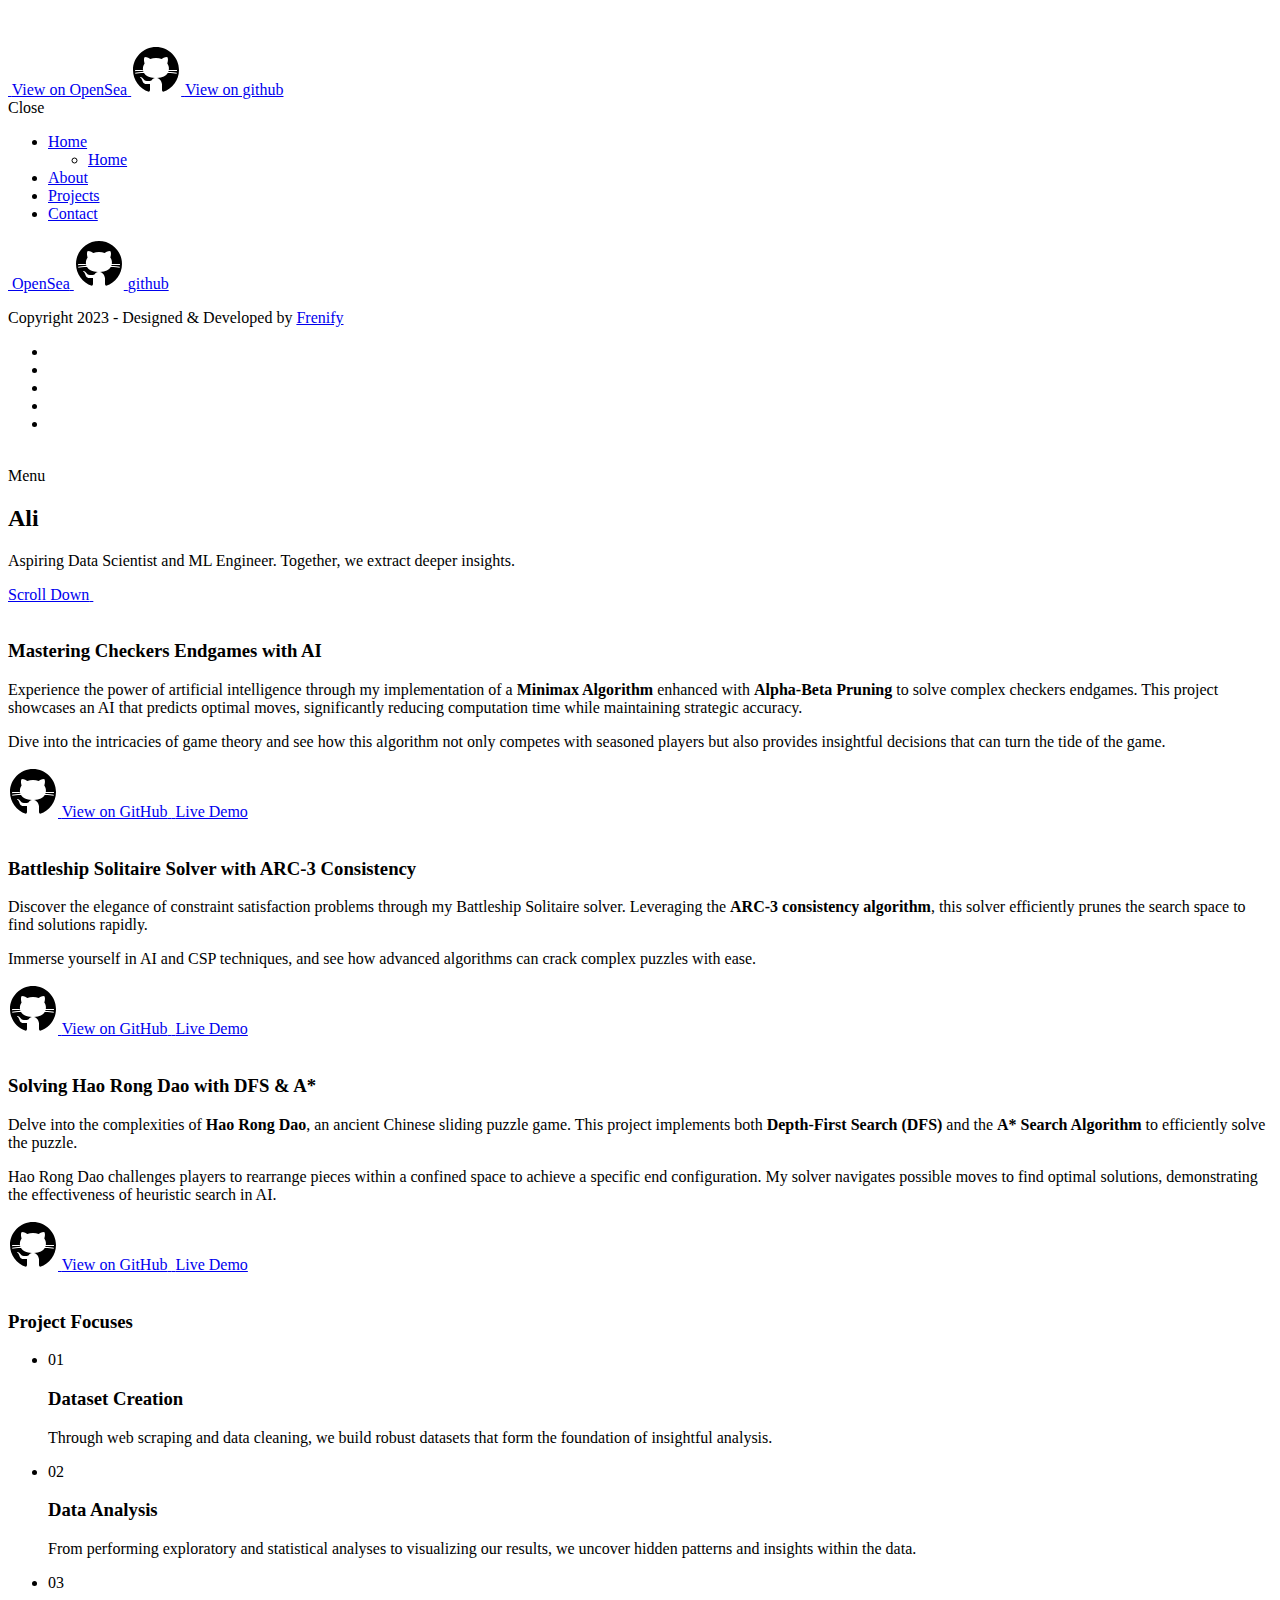
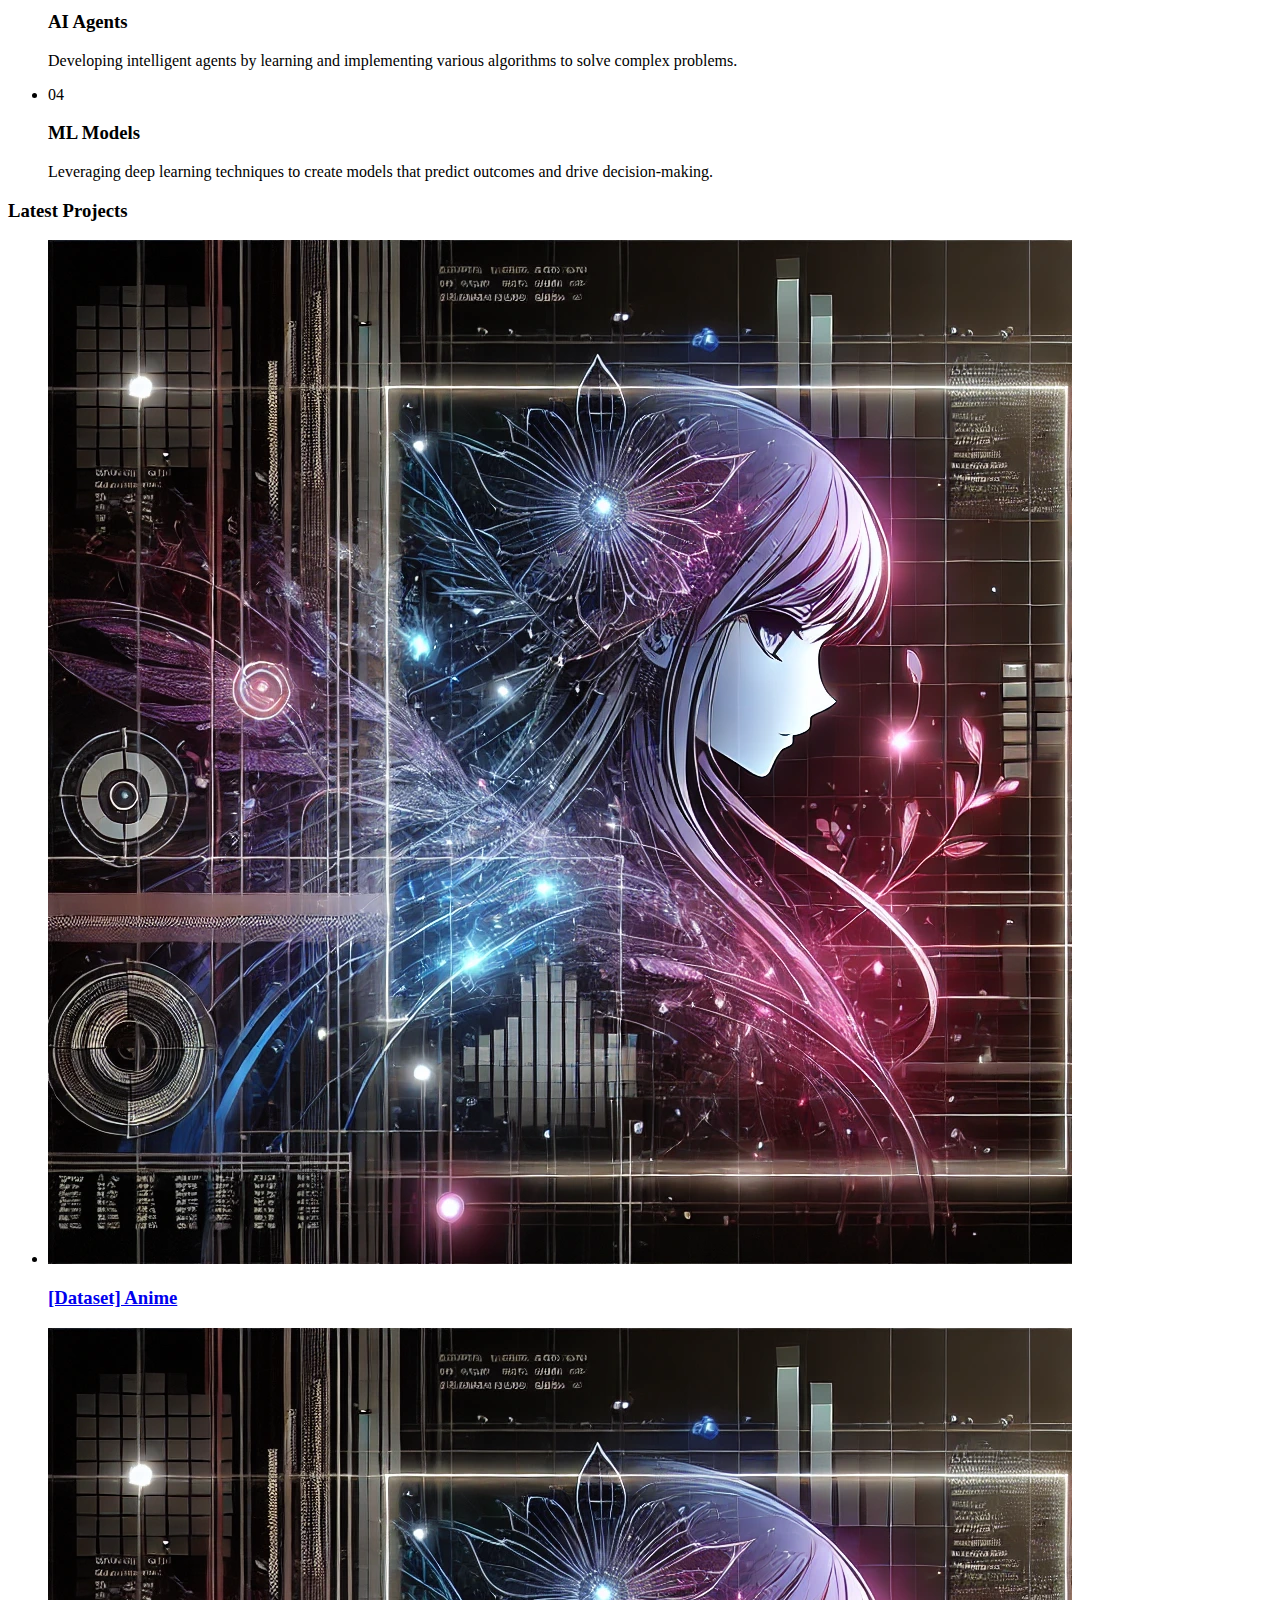
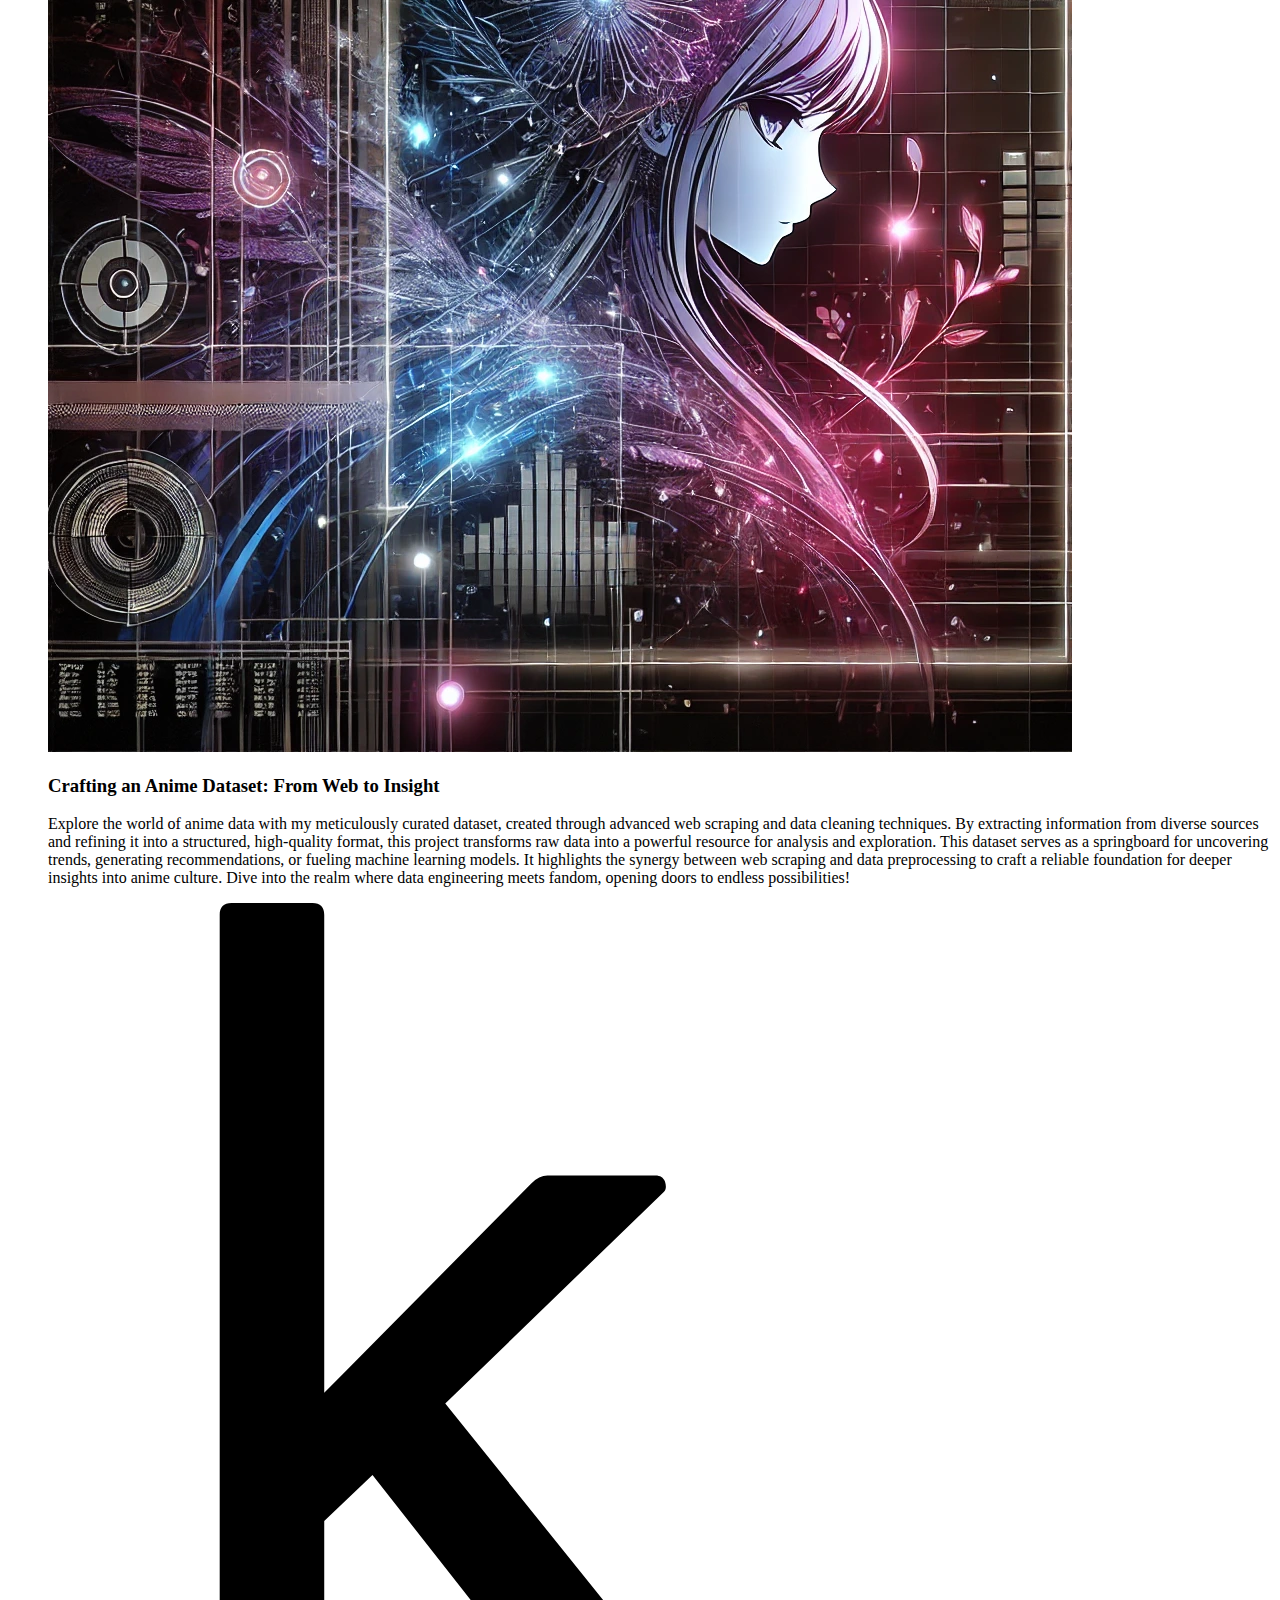
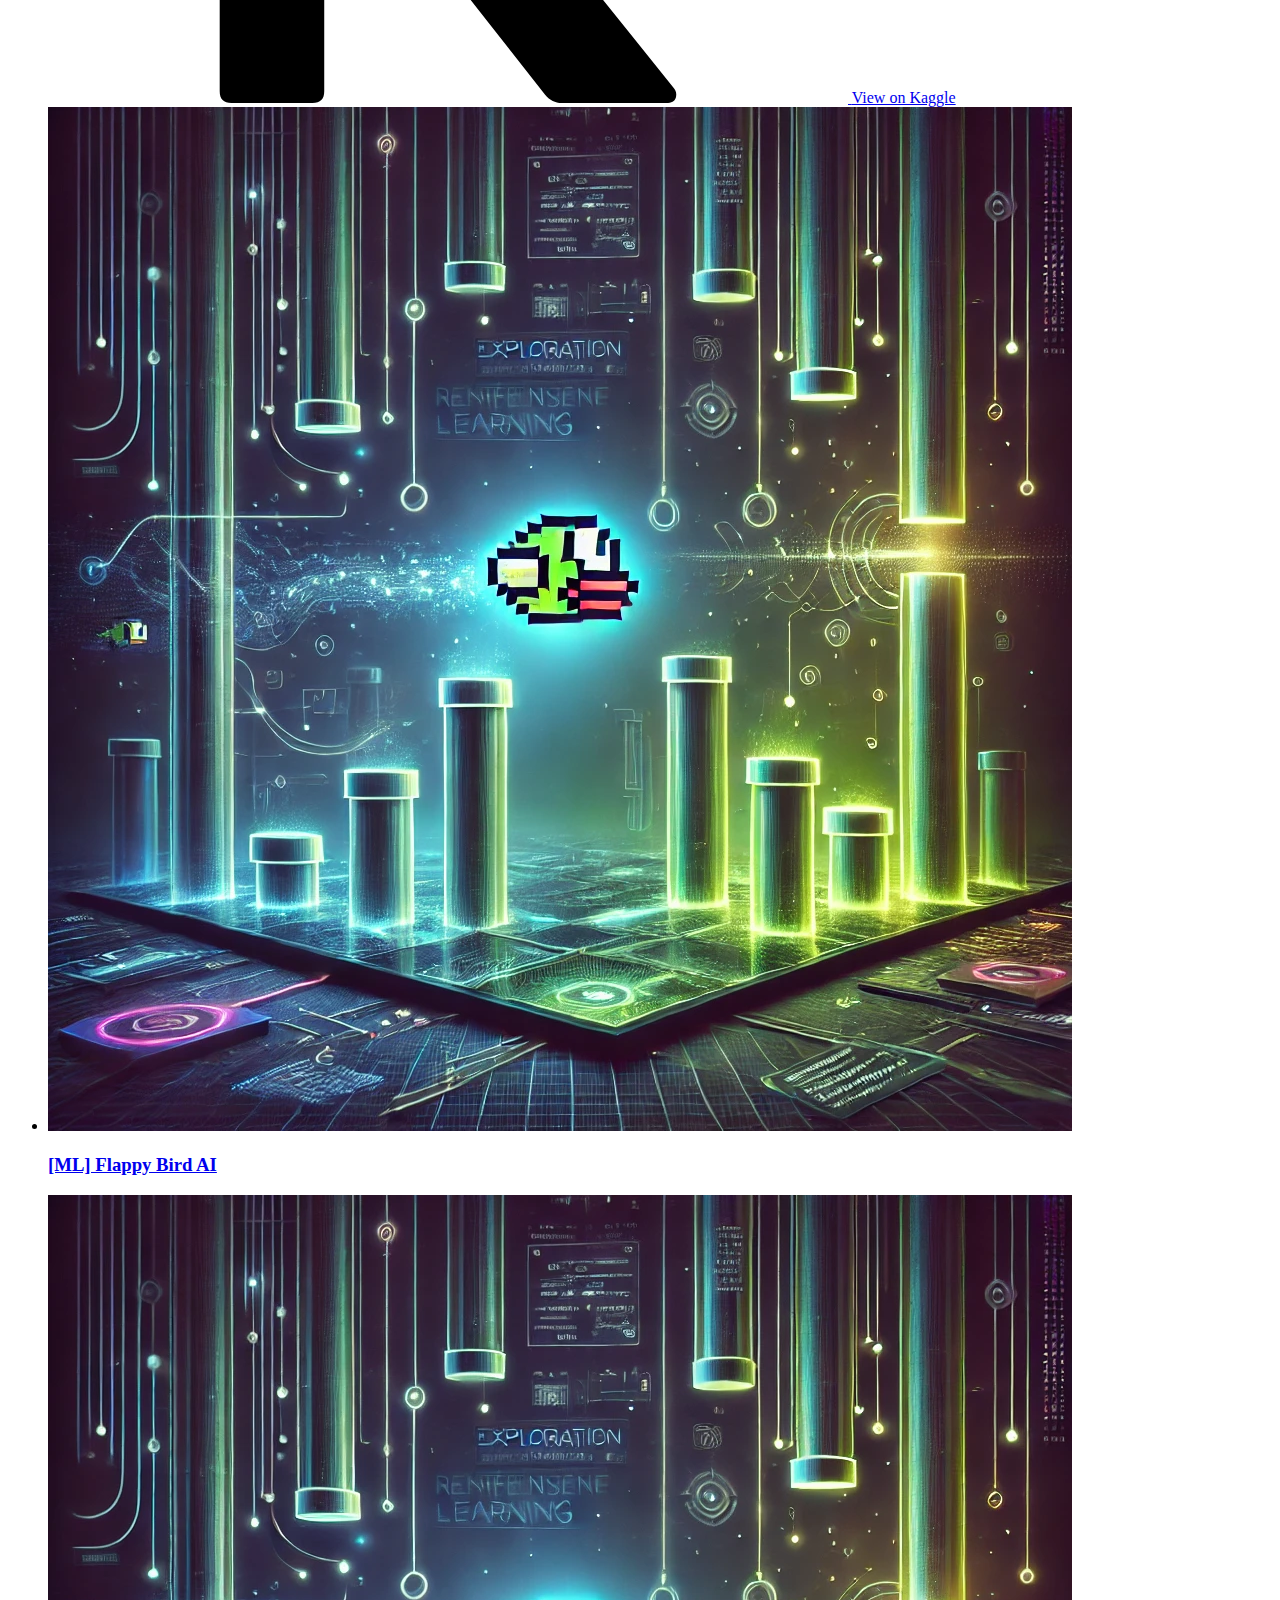
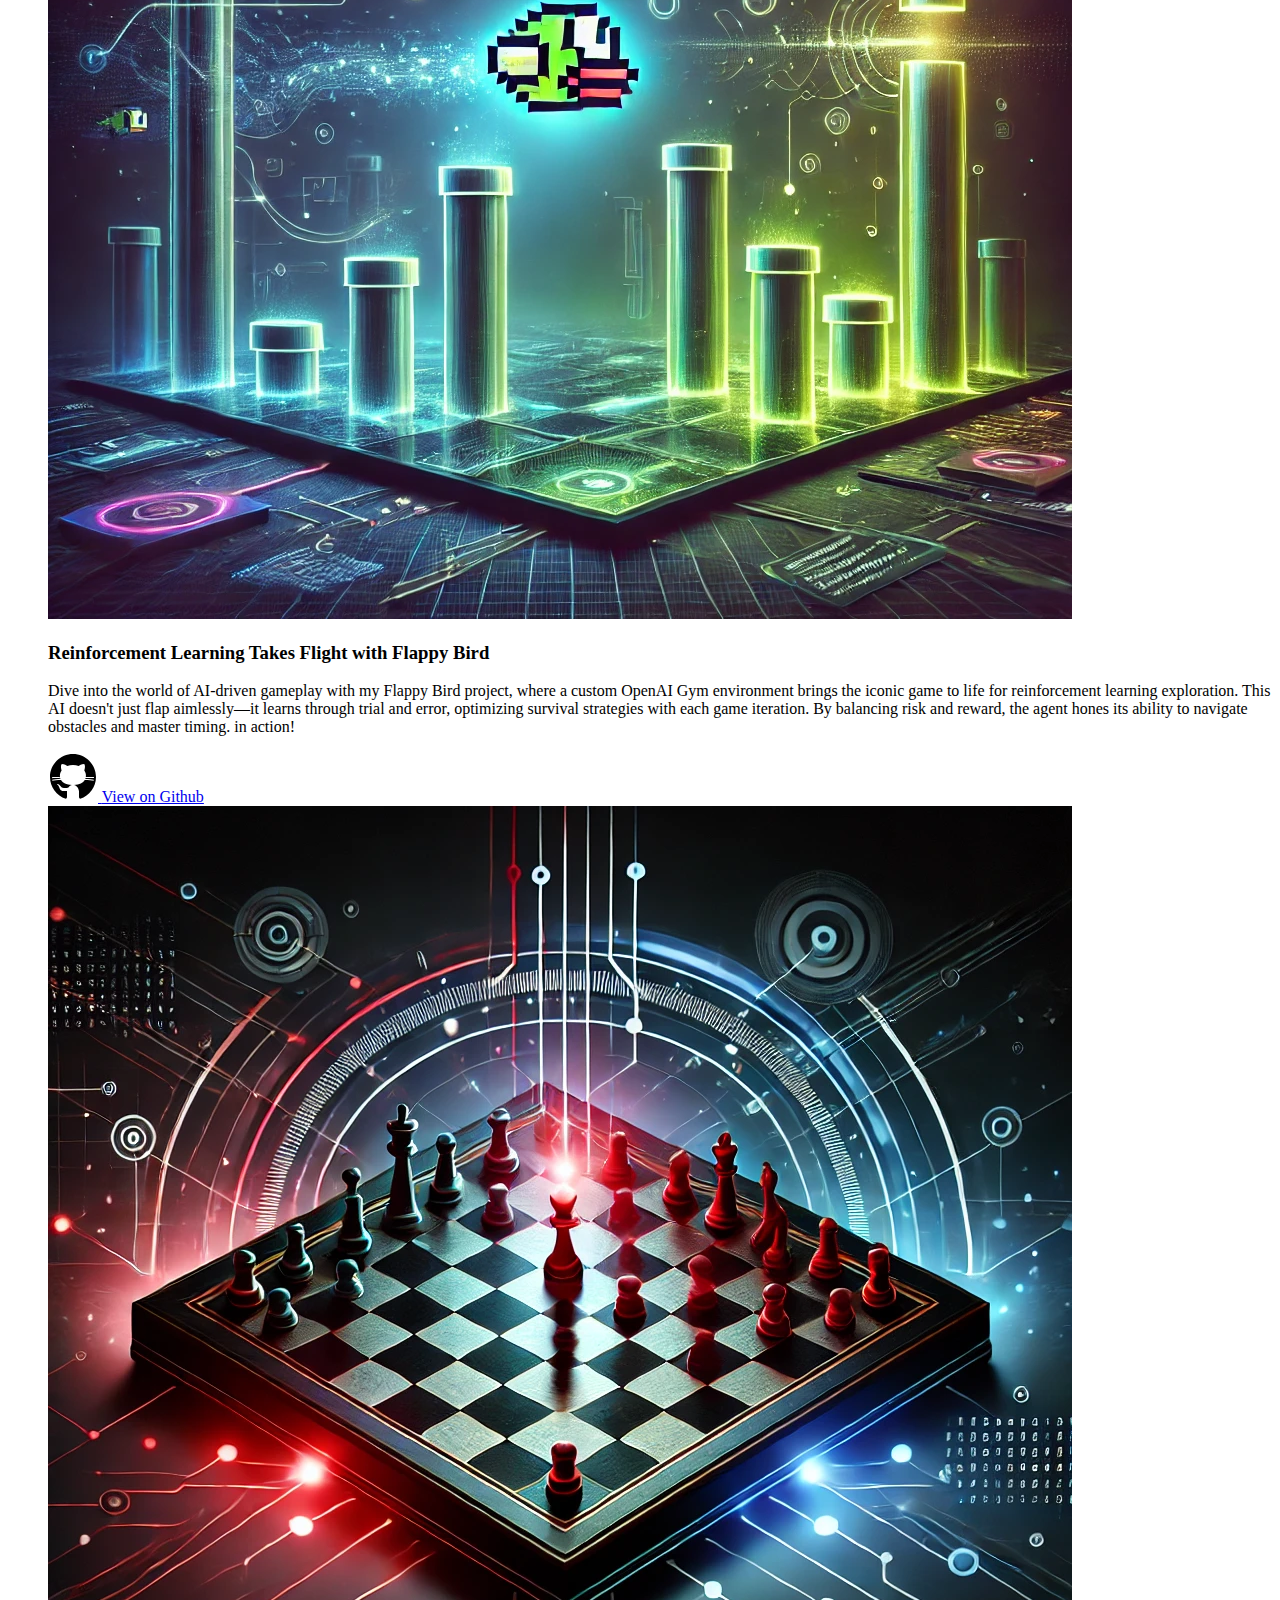
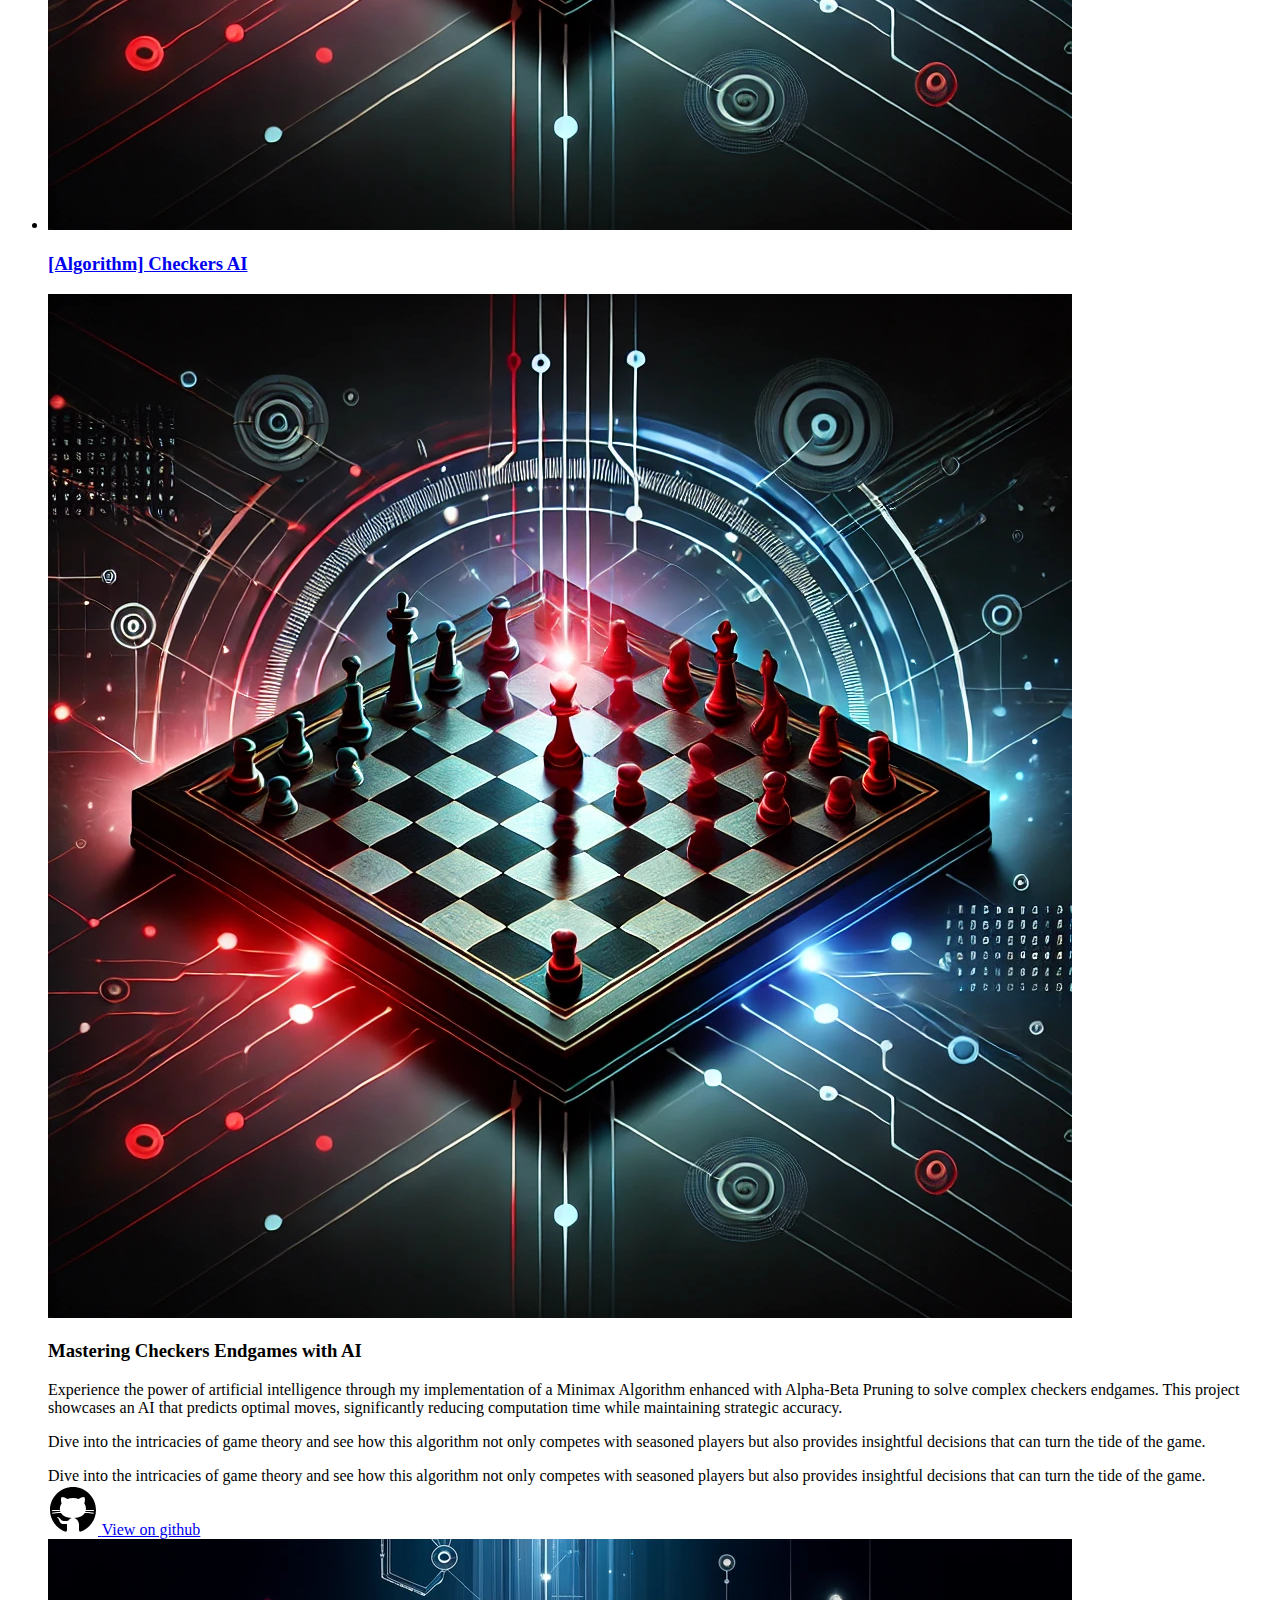
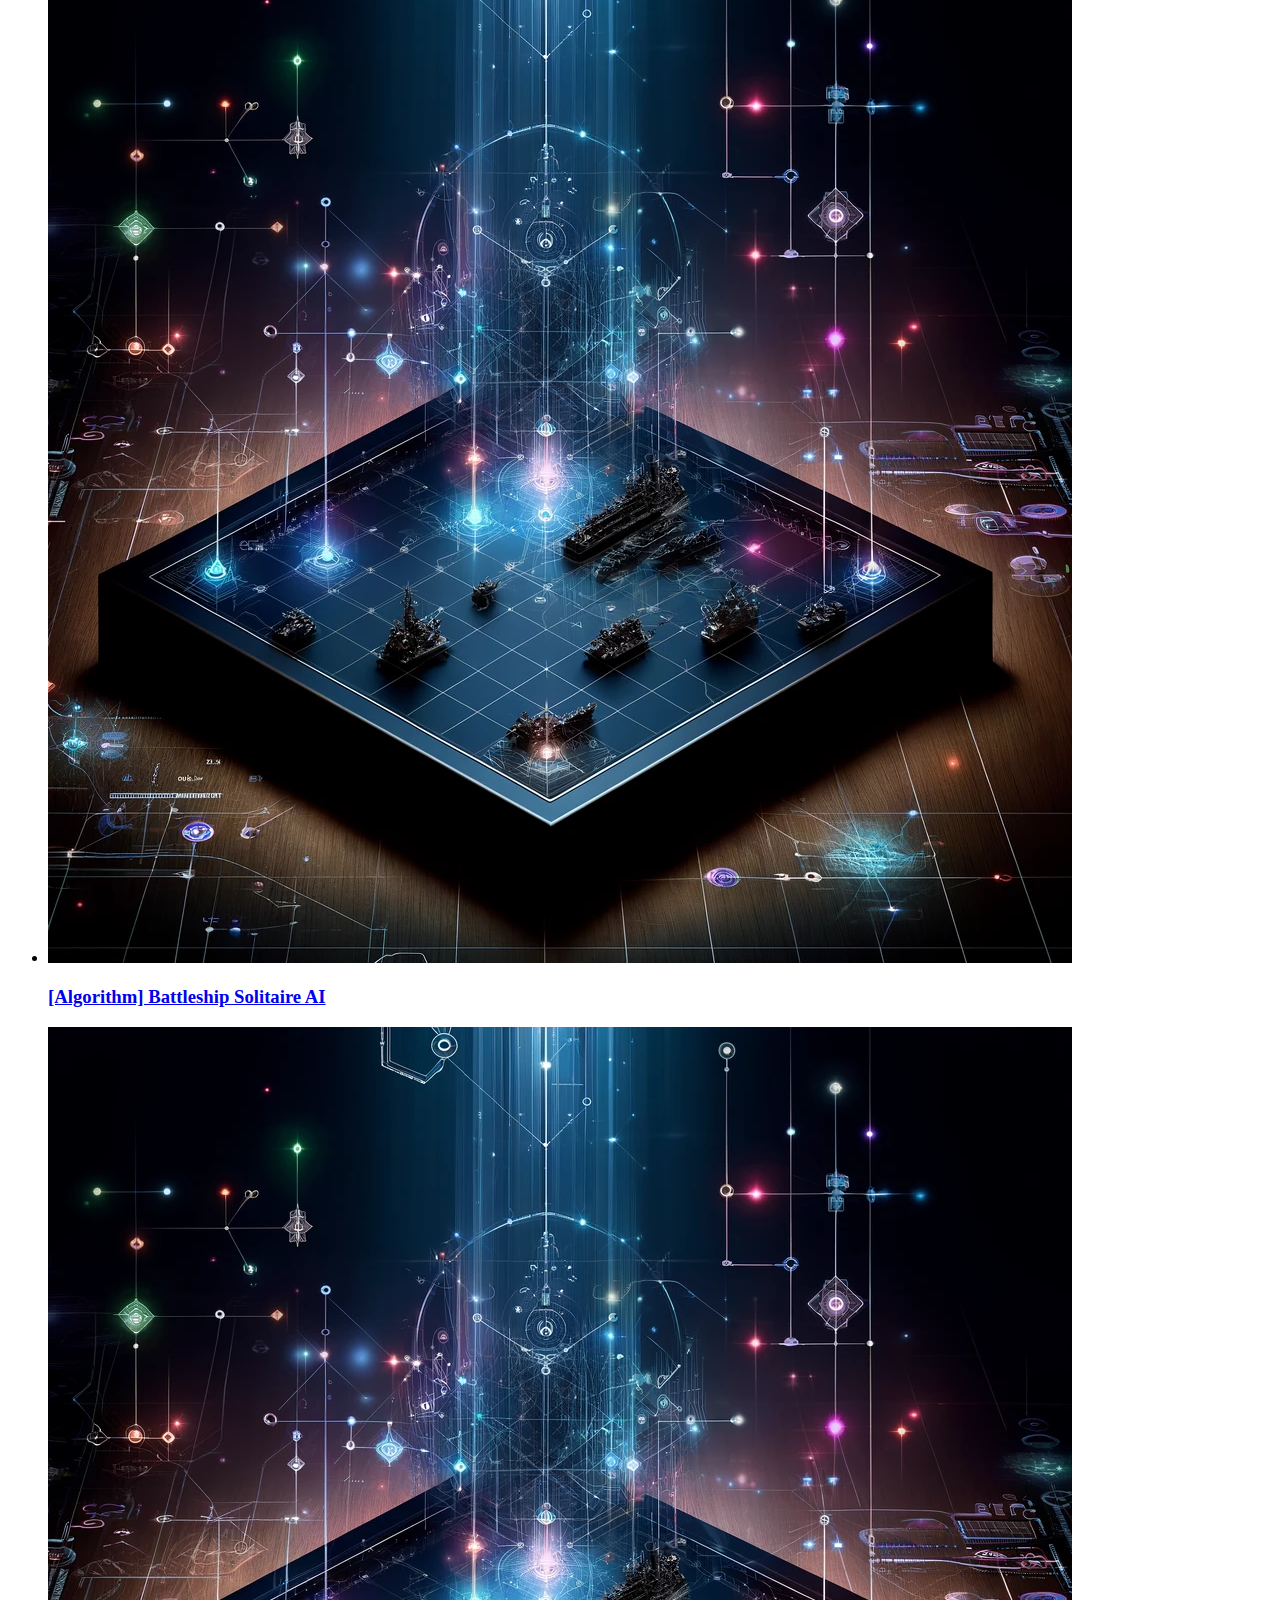
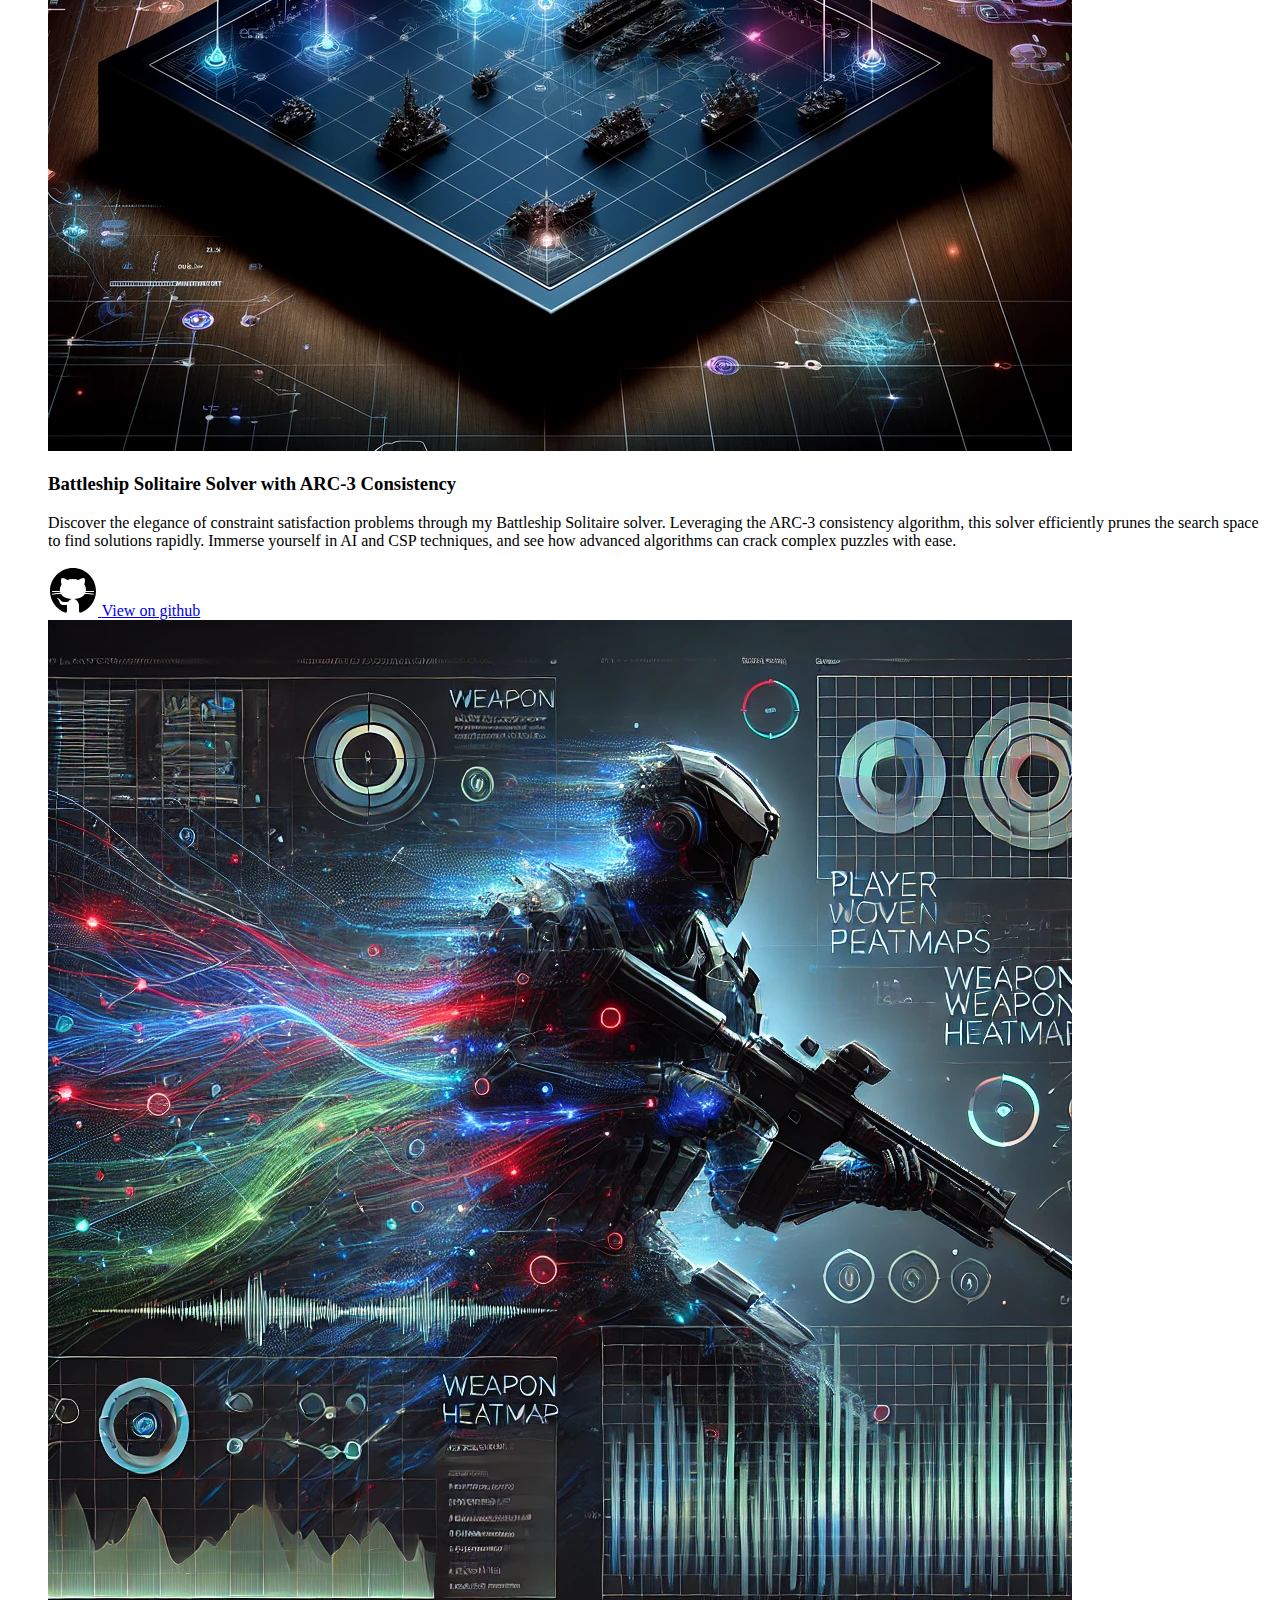
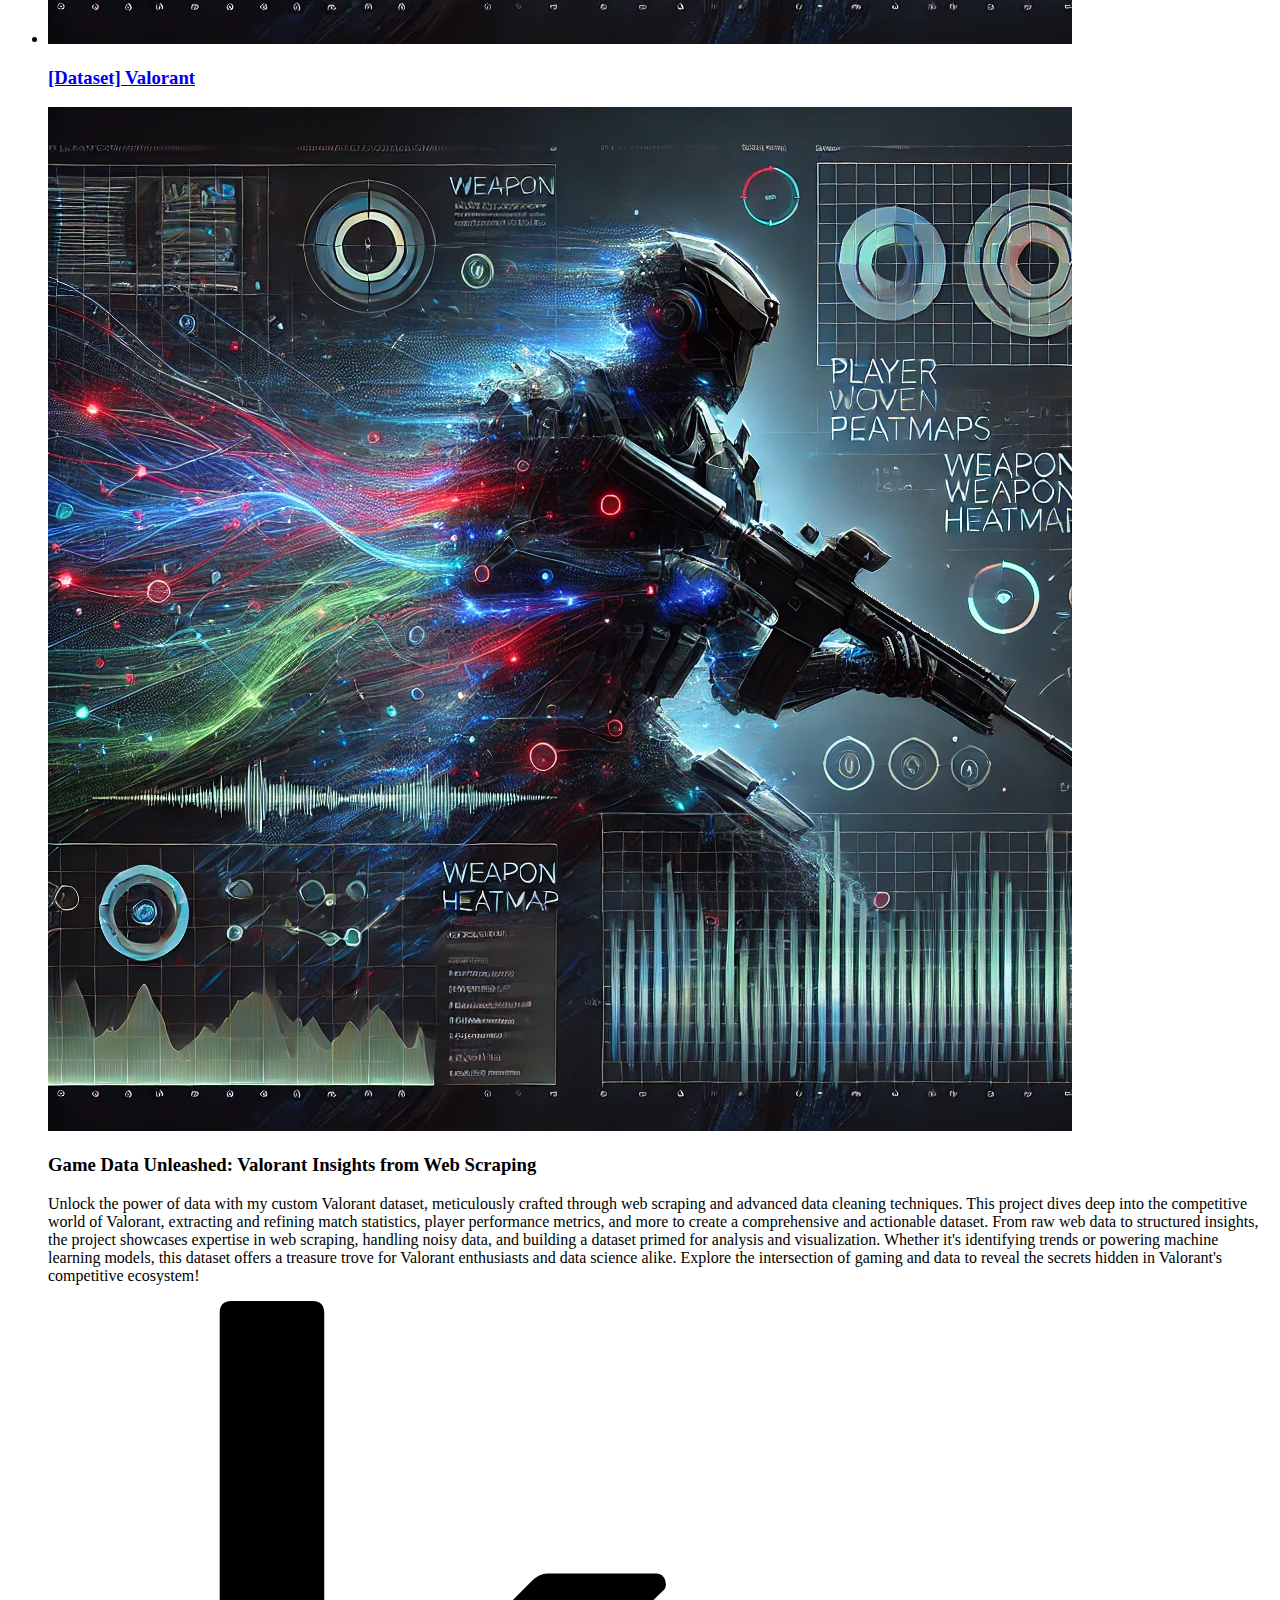
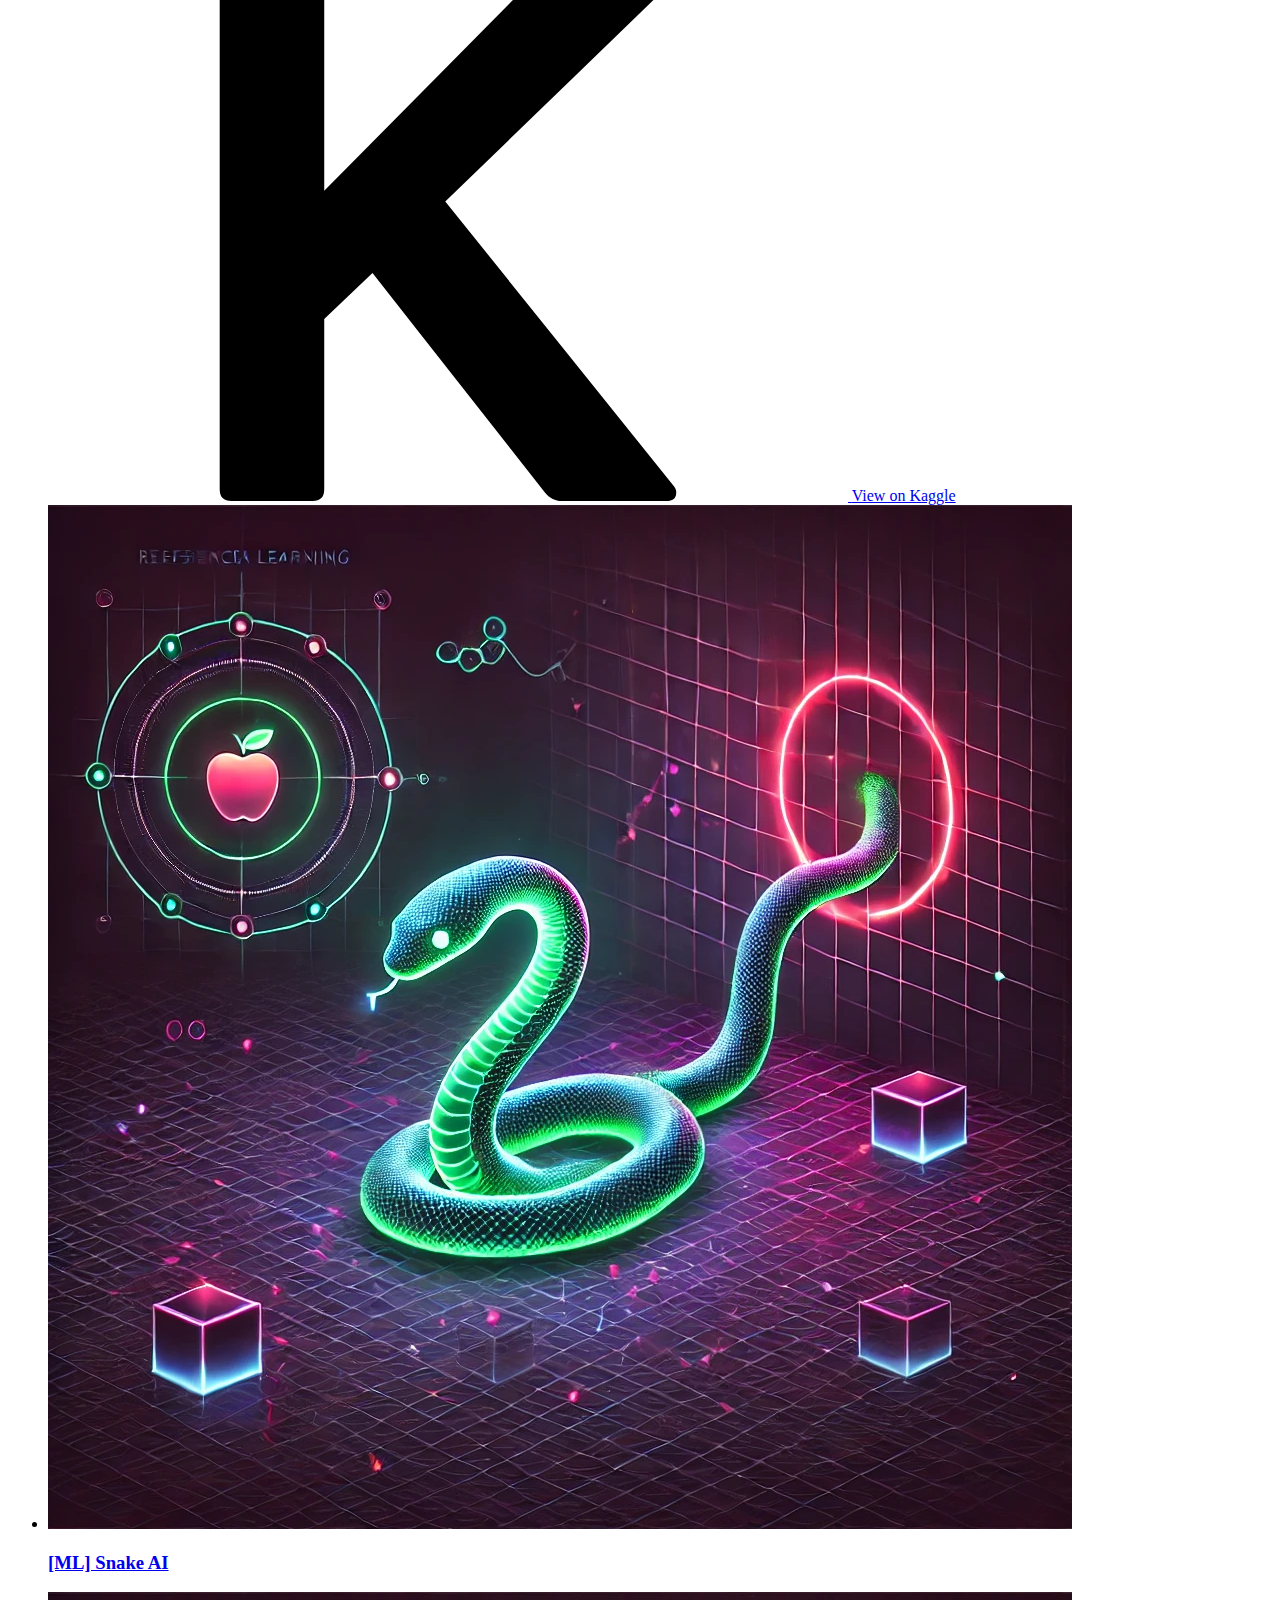
==== commit c372da24: "Add about me page" ====
--- a/index.html
+++ b/index.html
@@ -26,12 +26,13 @@
     <!-- Styles -->
     <link type="text/css" rel="stylesheet" href="css/plugins.css" />
     <link type="text/css" rel="stylesheet" href="css/style.css?ver=5.0" />
+    <link rel="stylesheet" type="text/css" href="css/vegas.min.css">
     <!--[if lt IE 9]> <script type="text/javascript" src="js/modernizr.custom.js"></script> <![endif]-->
     <!-- !Styless -->
 
 </head>
 
-<body class="home-static">
+<body class="full_kenburns">
 
 
     <!-- Main -->
@@ -103,7 +104,7 @@
                                 <li><a href="index.html">Home</a></li>
                             </ul>
                         </li>
-                        <li class="menu-item"><a href="#">About</a></li>
+                        <li class="menu-item"><a href="about.html">About</a></li>
                         <li class="menu-item"><a href="#">Projects</a></li>
                         <li class="menu-item"><a href="#">Contact</a></li>
                     </ul>
@@ -181,9 +182,12 @@
                     <div class="bg_color"></div>
                     <!-- !Overlay Color -->
 
-                    <!-- Overlay Image -->
-                    <div class="bg_image" data-bg-img="img/hero/bg.jpg"></div>
-                    <!-- !Overlay Image -->
+                    <!-- Overlay Slider -->
+                    <div class="overlay_slider vegas-slide">
+                        <input type="hidden" value="img/hero/bg.jpg" />
+                        <!-- Add more images as needed -->
+                    </div>
+                    <!-- !Overlay Slider -->
 
                 </div>
                 <!-- Overlay (of hero header) -->
@@ -458,7 +462,7 @@
                                             </div>
 
                                             <div class="desc">
-                                                <p> Dive into the world of AI-driven gameplay with my Flappy Bird project, where a custom OpenAI Gym environment brings the iconic game to life for reinforcement learning exploration. This AI doesn’t just flap
+                                                <p> Dive into the world of AI-driven gameplay with my Flappy Bird project, where a custom OpenAI Gym environment brings the iconic game to life for reinforcement learning exploration. This AI doesn't just flap
                                                     aimlessly—it learns through trial and error, optimizing survival strategies with each game iteration. By balancing risk and reward, the agent hones its ability to navigate obstacles and master timing.
                                                     in action!
                                                 </p>
@@ -574,8 +578,8 @@
                                             <div class="desc">
                                                 <p>Unlock the power of data with my custom Valorant dataset, meticulously crafted through web scraping and advanced data cleaning techniques. This project dives deep into the competitive world of Valorant,
                                                     extracting and refining match statistics, player performance metrics, and more to create a comprehensive and actionable dataset. From raw web data to structured insights, the project showcases expertise
-                                                    in web scraping, handling noisy data, and building a dataset primed for analysis and visualization. Whether it’s identifying trends or powering machine learning models, this dataset offers a treasure
-                                                    trove for Valorant enthusiasts and data science alike. Explore the intersection of gaming and data to reveal the secrets hidden in Valorant’s competitive ecosystem! </p>
+                                                    in web scraping, handling noisy data, and building a dataset primed for analysis and visualization. Whether it's identifying trends or powering machine learning models, this dataset offers a treasure
+                                                    trove for Valorant enthusiasts and data science alike. Explore the intersection of gaming and data to reveal the secrets hidden in Valorant's competitive ecosystem! </p>
                                             </div>
 
                                             <div class="buttons">
@@ -611,7 +615,7 @@
 
                                             <div class="desc">
                                                 <p></p>Step into the world of classic arcade gaming reimagined with AI. My Snake AI project uses reinforcement learning to conquer the ever-growing challenges of the iconic game. By designing a custom OpenAI
-                                                Gym environment, I translated the snake’s dynamic gameplay into a reinforcement learning playground. This AI learns to strategize, optimize paths, and anticipate future moves, all while avoiding collisions
+                                                Gym environment, I translated the snake's dynamic gameplay into a reinforcement learning playground. This AI learns to strategize, optimize paths, and anticipate future moves, all while avoiding collisions
                                                 and chasing the highest score. Through continuous feedback and self-improvement, it evolves into a highly efficient snake-master, demonstrating the power of RL in tackling spatial and strategic problems.
                                                 See how the fusion of AI and gaming creates a smarter, more efficient slither! </div>
 
@@ -1114,8 +1118,29 @@
     <script type="text/javascript" src="js/plugins.js"></script>
     <!--[if lt IE 10]> <script type="text/javascript" src="js/ie8.js"></script> <![endif]-->
     <script type="text/javascript" src="js/init.js?ver=5.0"></script>
+    <script type="text/javascript" src="js/vegas.min.js"></script>
     <!-- !Scripts -->
 
+    <script>
+        $(document).ready(function() {
+            var slides = [];
+            $('.overlay_slider.vegas-slide input[type="hidden"]').each(function() {
+                slides.push({
+                    src: $(this).val()
+                });
+            });
+
+            $('.overlay_slider.vegas-slide').vegas({
+                slides: slides,
+                overlay: true,
+                transition: 'fade',
+                animation: 'kenburns',
+                delay: 7000,
+                transitionDuration: 2000
+            });
+        });
+    </script>
+
 </body>
 
 </html>